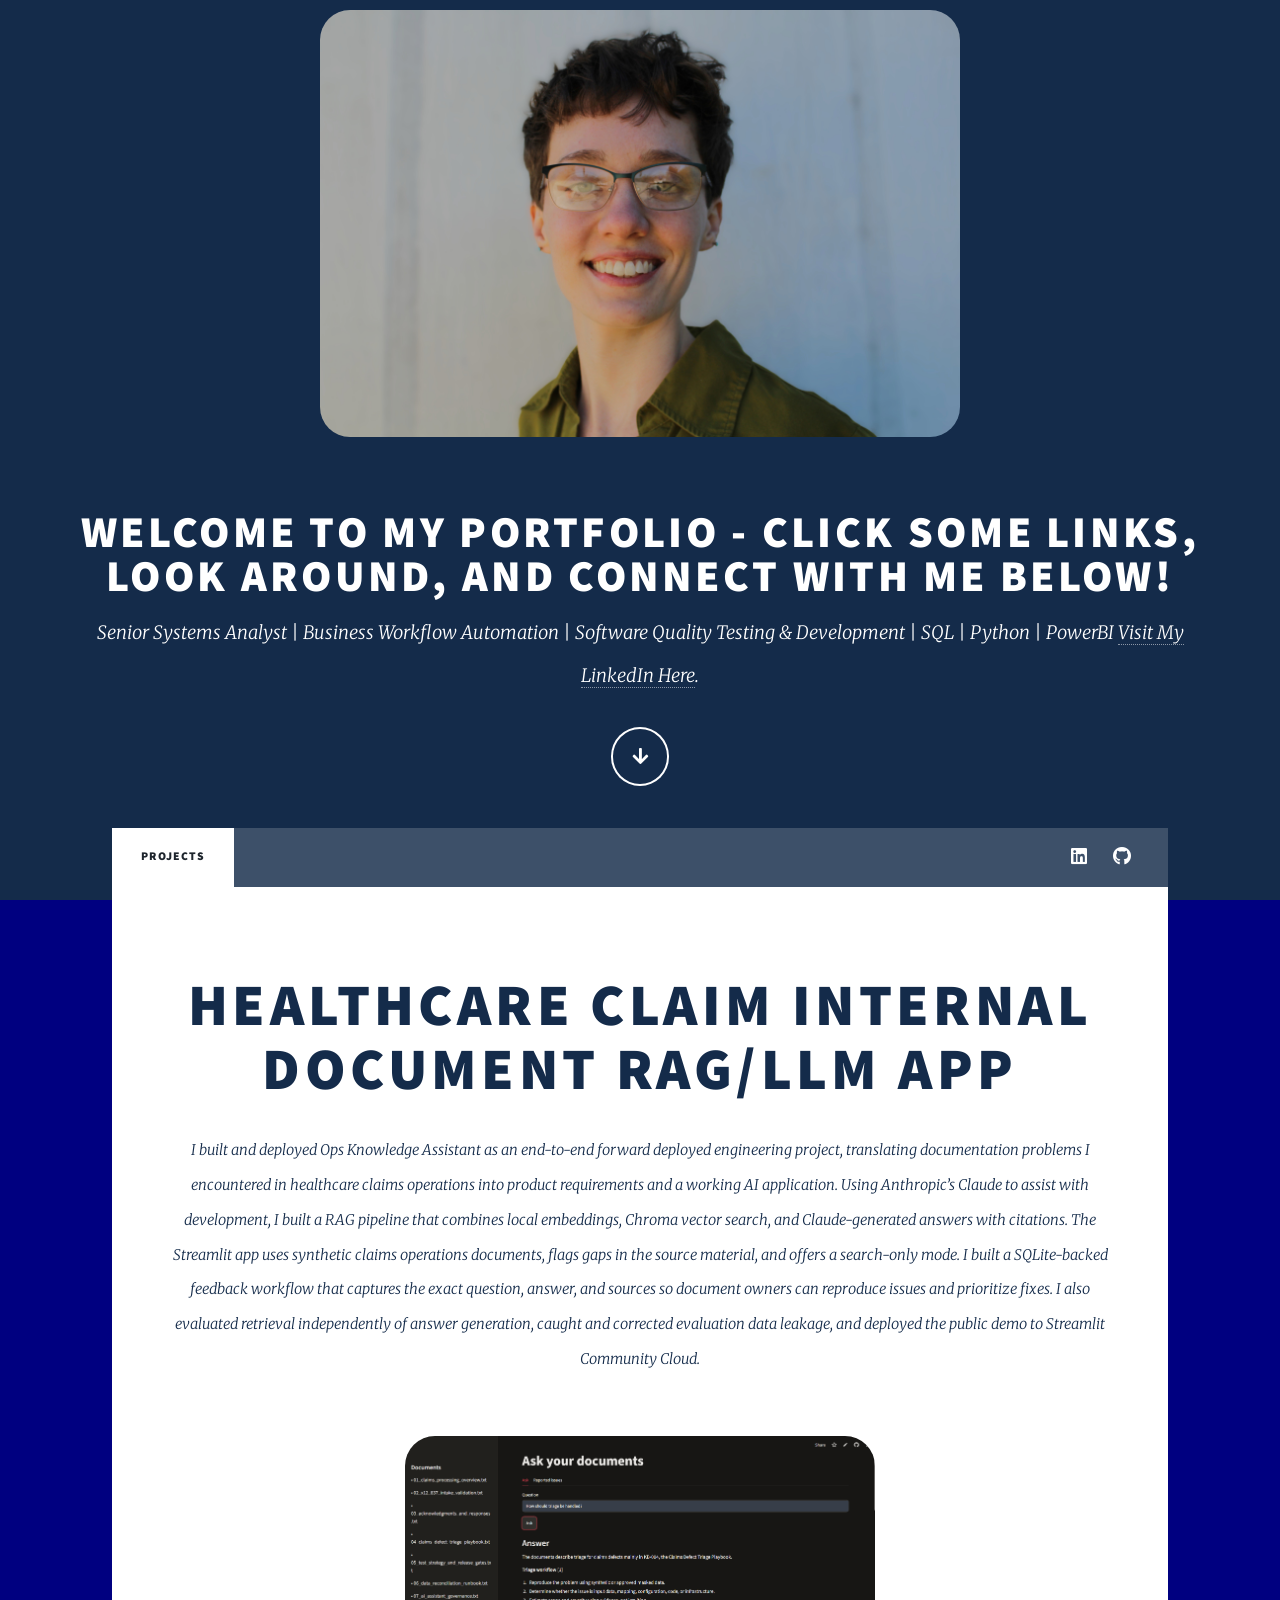
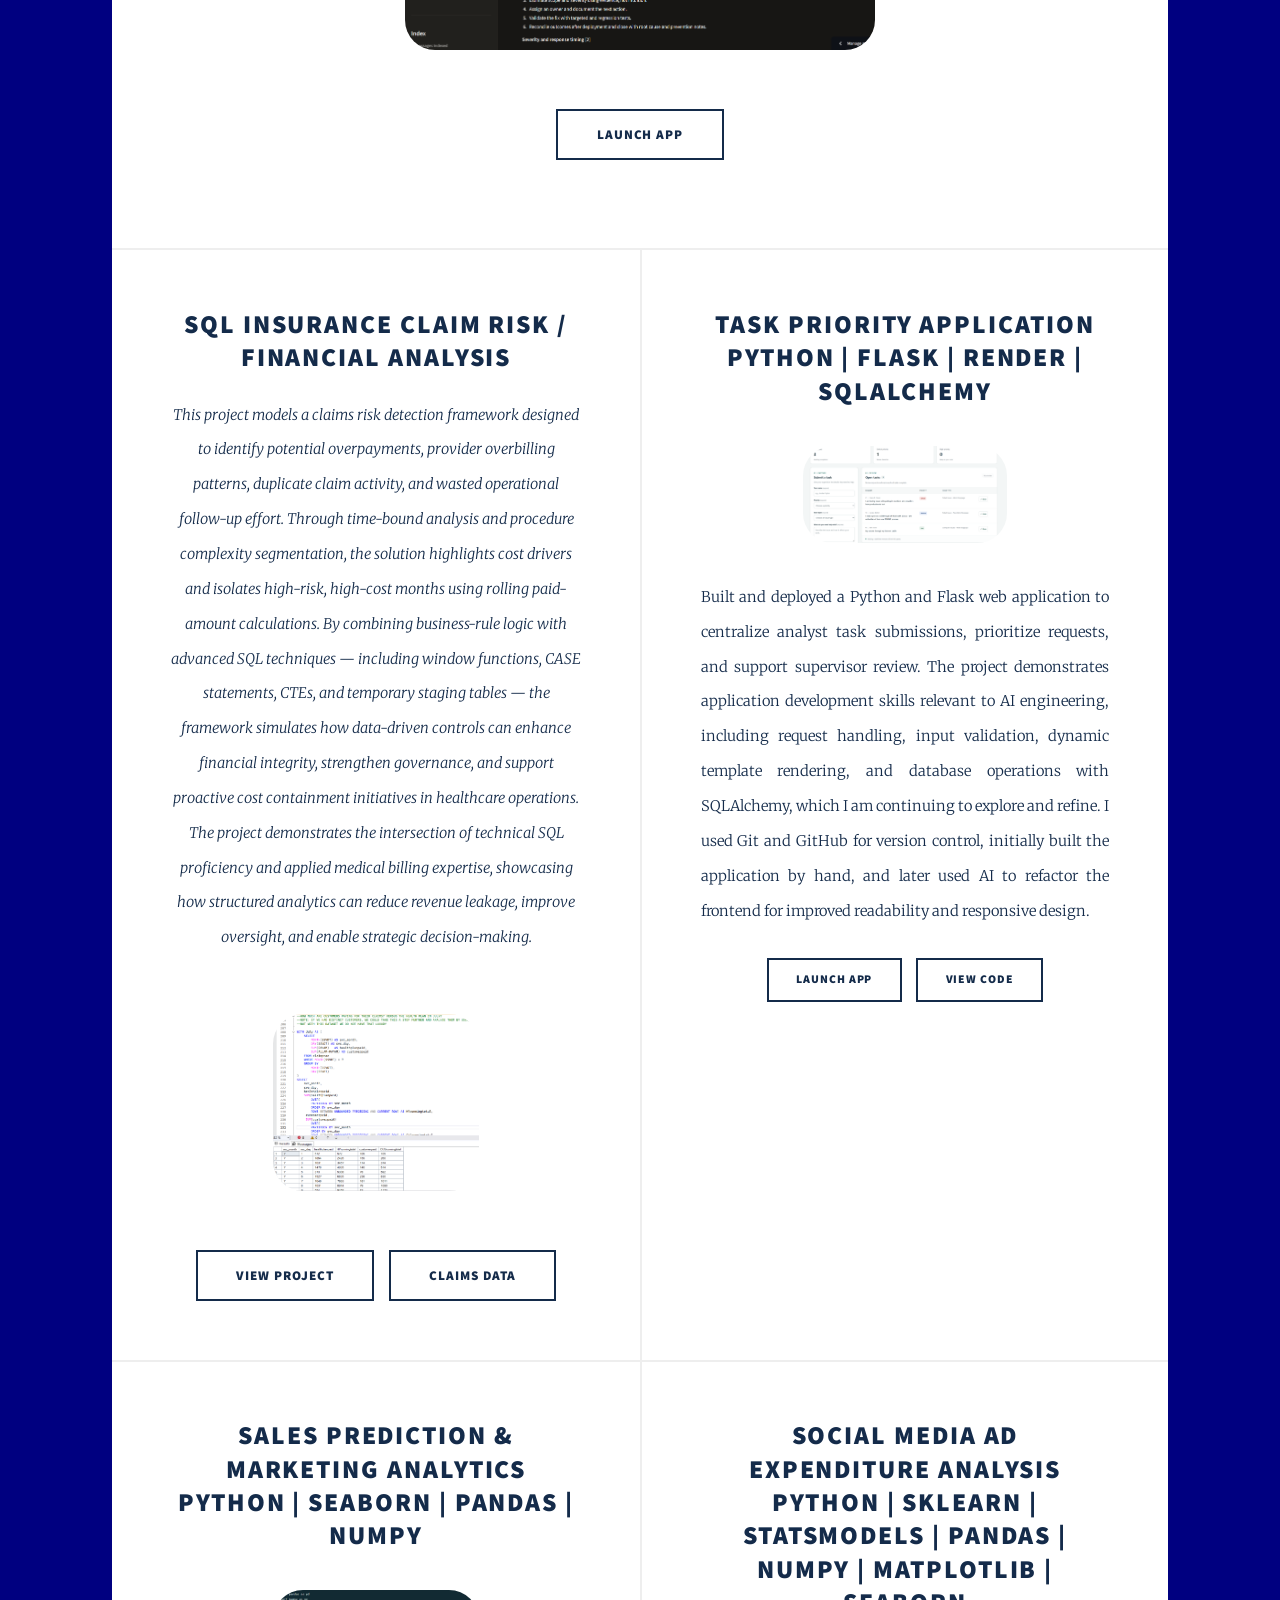
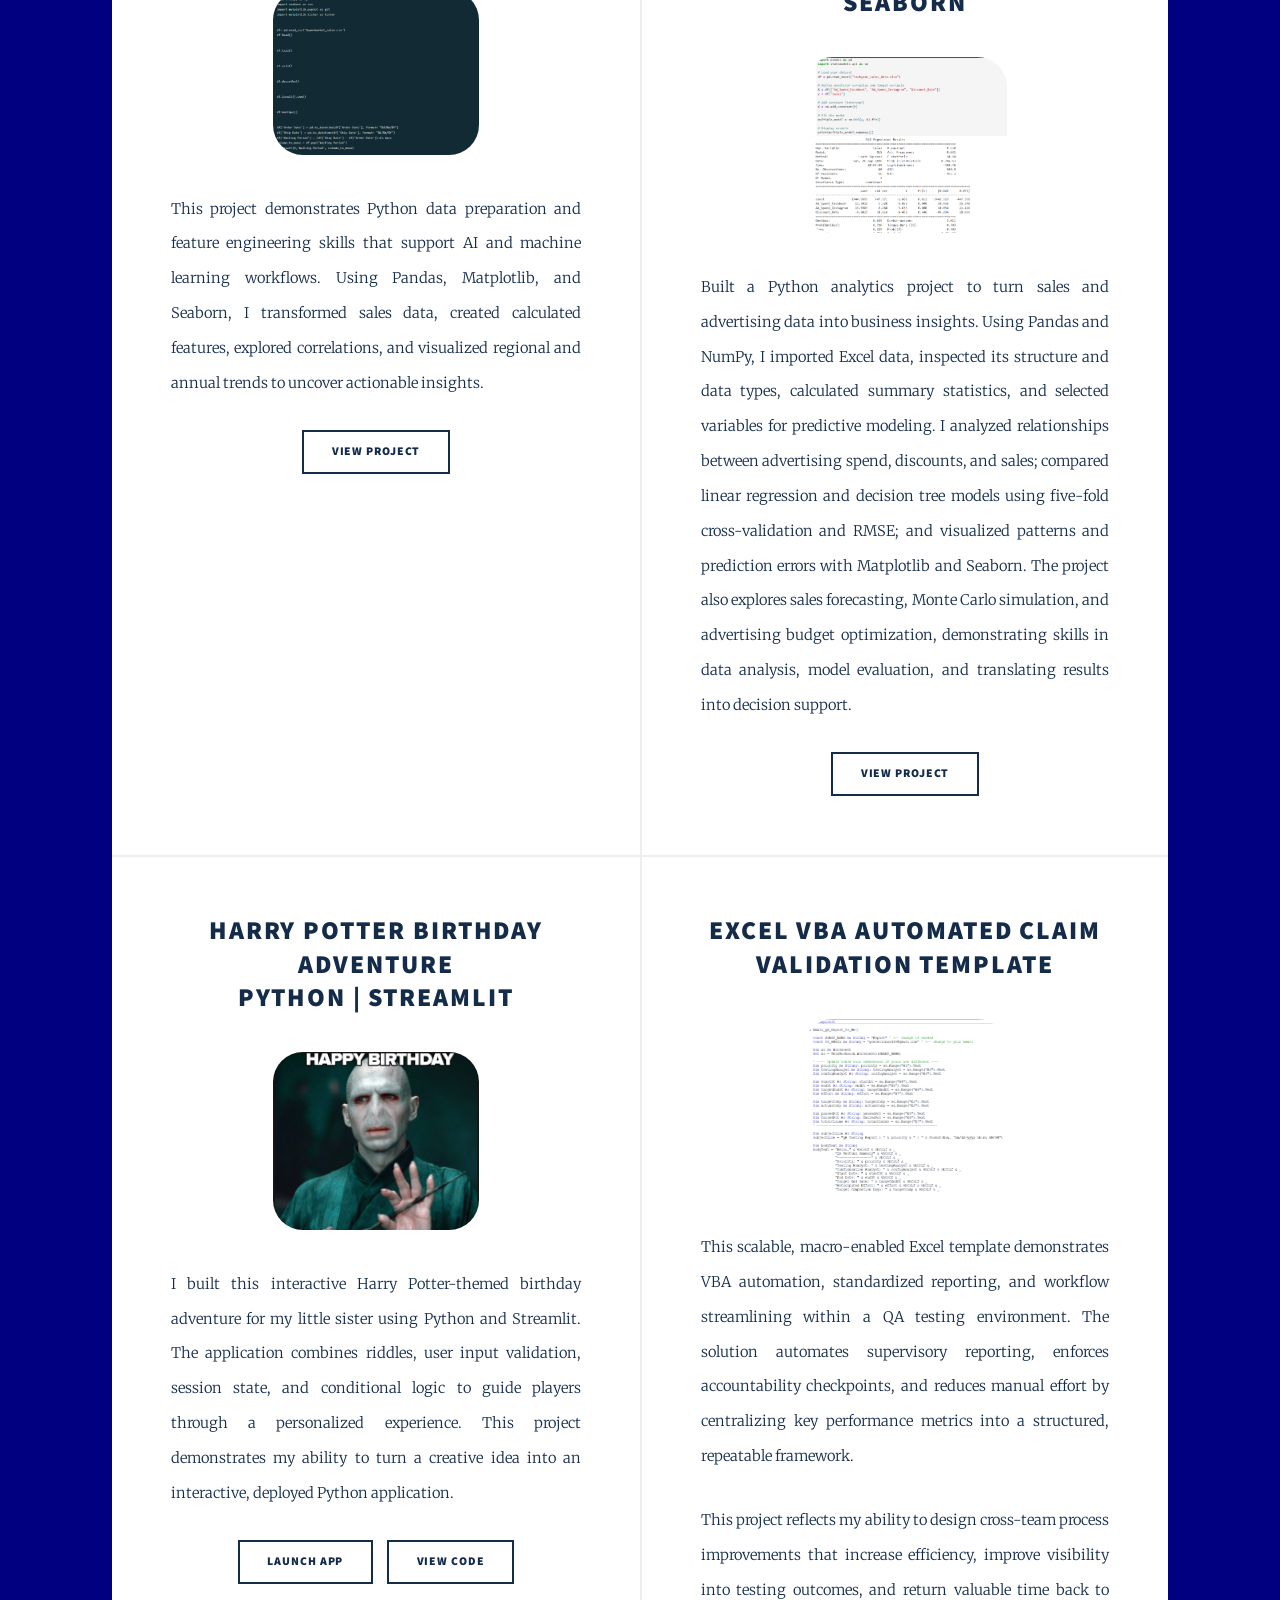
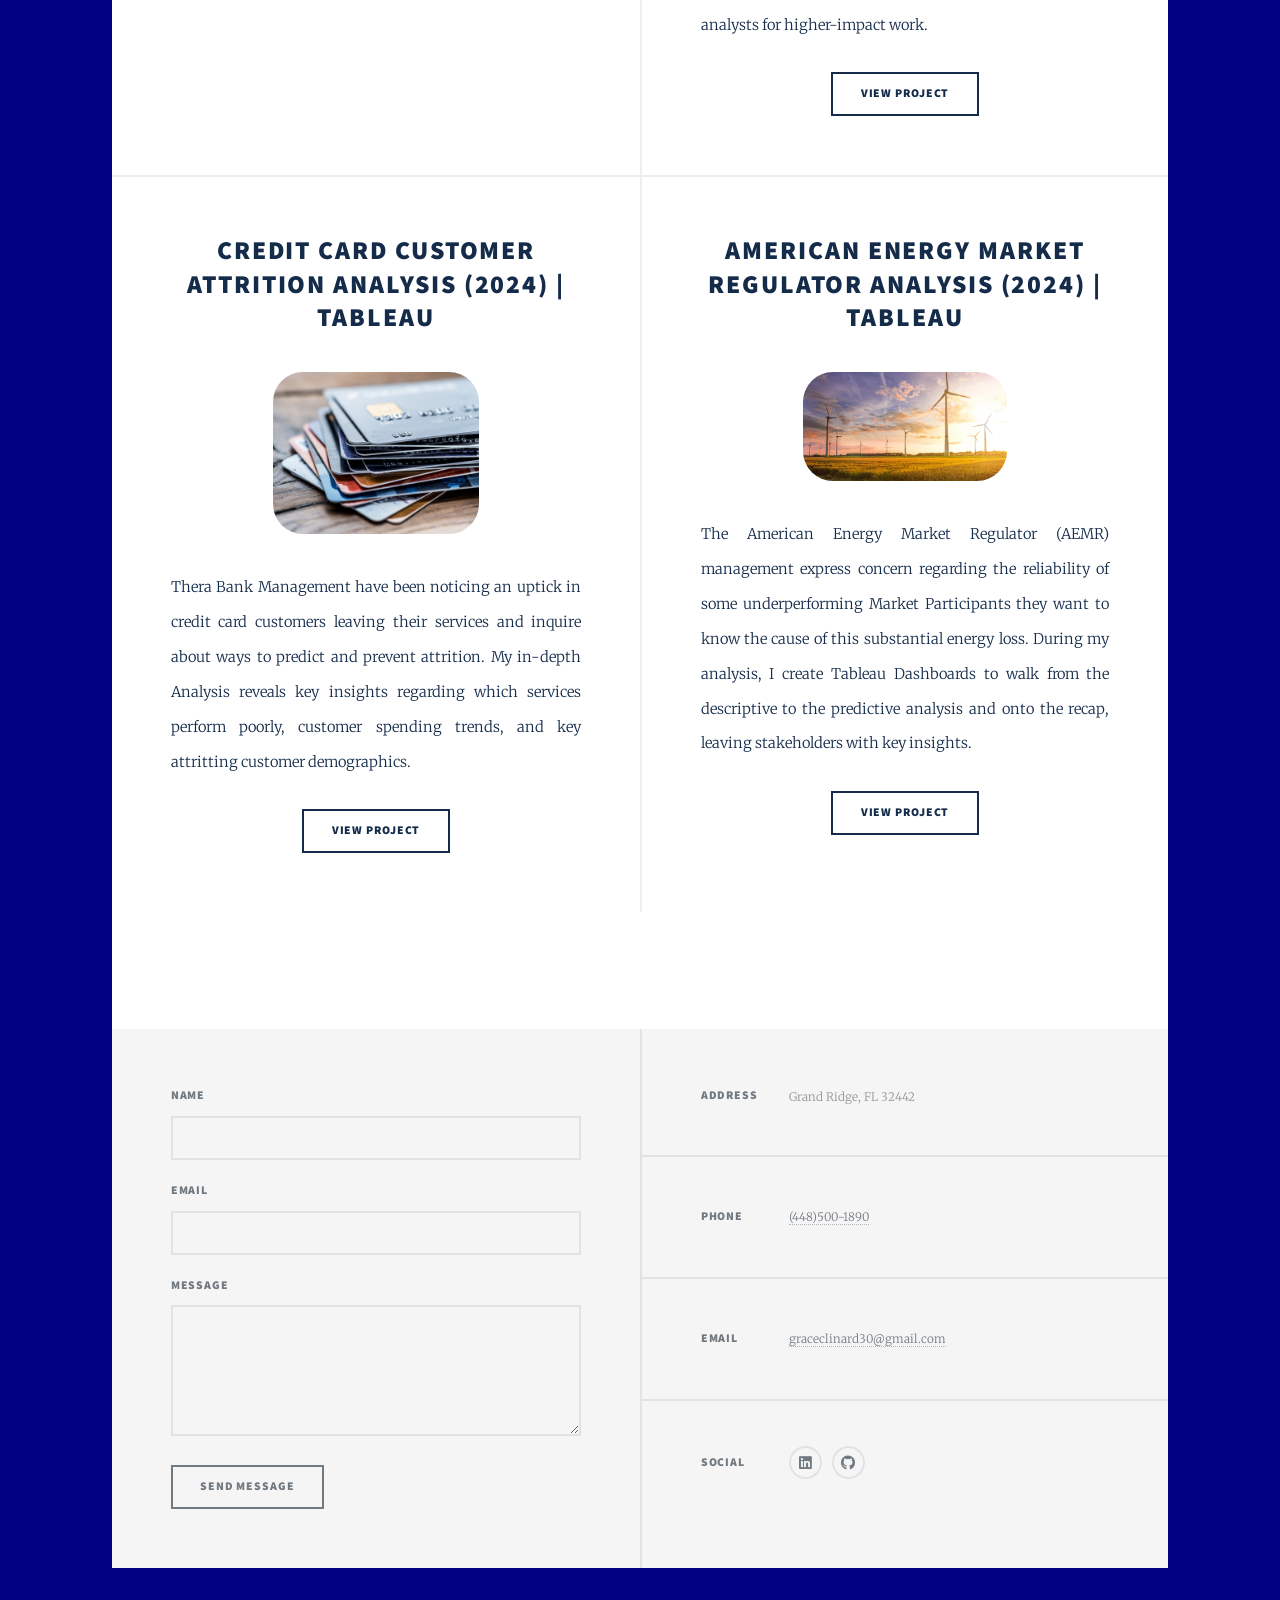
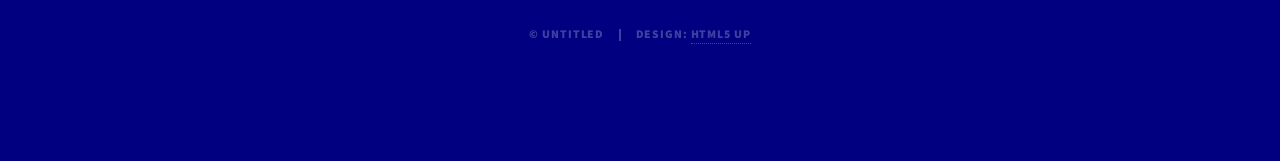
==== index.html @ 55c3560a "Restore original index.html content" ====
<!DOCTYPE HTML>
<!--
	Massively by HTML5 UP
	html5up.net | @ajlkn
	Free for personal and commercial use under the CCA 3.0 license (html5up.net/license)
-->
<html>
	<head>
		<title>Grace Clinard Portfolio</title>
		<meta charset="utf-8" />
		<meta name="viewport" content="width=device-width, initial-scale=1, user-scalable=no" />
		<link rel="stylesheet" href="assets/css/main.css" />
		<noscript><link rel="stylesheet" href="assets/css/noscript.css" /></noscript>
	</head>
	<body class="is-preload">

		<!-- Wrapper -->
			<div id="wrapper" class="image main"><img src="images/IMG_3806.JPG" alt="" /></a>

				<!-- Intro -->
					<div id="intro">
						<h1>Welcome to my Portfolio - Click some links, look around, and connect with me below! <br />
						</h1>
						<p>Senior Systems Analyst | Business Workflow Automation | Software Quality Testing & Development | SQL | Python | PowerBI <a href="https://www.linkedin.com/in/graceclinard30">Visit My LinkedIn Here</a>.</p>
						<ul class="actions">
							<li><a href="#header" class="button icon solid solo fa-arrow-down scrolly">Continue</a></li>
						</ul>
					</div>

				<!-- Header -->
					<!-- <header id="header">
						<a href="index.html" class="logo">Grace Clinard</a>
					</header> -->

				<!-- Nav -->
					<nav id="nav">
						<ul class="links">
							<li class="active"><a href="index.html">Projects</a></li>
						</ul>
						<ul class="icons">
							<li><a href="https://www.linkedin.com/in/graceclinard30" class="icon brands fa-linkedin"><span class="label">LinkedIn</span></a></li>
							<li><a href="https://github.com/graceclinard30" class="icon brands fa-github"><span class="label">GitHub</span></a></li>
						</ul>
					</nav>

				<!-- Main -->
					<div id="main">

						<!-- Featured Post -->
							<article class="post featured">
								<header class="major">
									<h2><a href="https://ops-knowledge-assistant-spxldgtgafz7sz2xagz9yo.streamlit.app/">Healthcare Claim Internal Document RAG/LLM App<br />
									</a></h2>
									<p> 
										I built and deployed Ops Knowledge Assistant as an end-to-end forward deployed engineering project, translating documentation problems 
										I encountered in healthcare claims operations into product requirements and a working AI application. Using Anthropic’s Claude to assist with development, 
										I built a RAG pipeline that combines local embeddings, Chroma vector search, and Claude-generated answers with citations. The Streamlit app uses synthetic claims operations documents, 
										flags gaps in the source material, and offers a search-only mode. I built a SQLite-backed feedback workflow that captures the exact question, answer, 
										and sources so document owners can reproduce issues and prioritize fixes. I also evaluated retrieval independently of answer generation, caught and corrected evaluation data leakage, 
										and deployed the public demo to Streamlit Community Cloud.
									</p>
								</header>
								<a href="https://ops-knowledge-assistant-spxldgtgafz7sz2xagz9yo.streamlit.app/" class="image main"><img src="images/RAG_App_Photo.png" alt="" /></a>
								<ul class="actions special">
									<li><a href="https://ops-knowledge-assistant-spxldgtgafz7sz2xagz9yo.streamlit.app/" class="button large">Launch App</a></li>
								</ul>
							</article>

						<!-- Posts -->
							<section class="posts">
								<article>
									<header class="major">
										<h2><a href="CLAIMPRAC ANALYSIS.sql">SQL Insurance Claim Risk / Financial Analysis<br />
										</a></h2>
										<p> 
											This project models a claims risk detection framework designed to identify potential overpayments, provider overbilling patterns, duplicate claim activity, and wasted operational follow-up effort. Through time-bound analysis and procedure complexity segmentation, the solution highlights cost drivers and isolates high-risk, high-cost months using rolling paid-amount calculations. 
											By combining business-rule logic with advanced SQL techniques — including window functions, CASE statements, CTEs, and temporary staging tables — the framework simulates how data-driven controls can enhance financial integrity, strengthen governance, and support proactive cost containment initiatives in healthcare operations.
											The project demonstrates the intersection of technical SQL proficiency and applied medical billing expertise, showcasing how structured analytics can reduce revenue leakage, improve oversight, and enable strategic decision-making.
										</p>
									</header>
									<a href="CLAIMPRAC ANALYSIS.sql" class="image main"><img src="images/Screenshot 2026-02-01 212112.png" alt="" /></a>
									<ul class="actions special">
										<li><a href="CLAIMPRAC ANALYSIS.sql" class="button large">View Project</a></li>
										<li><a href="claims_data_1.xlsx" class="button large">Claims Data</a></li>
									</ul>
								</article>
								<article>
								    <header>
								        <h2>
								            <a href="https://task-application-p6pk.onrender.com/" target="_blank" rel="noopener">
								                Task Priority Application<br />
								                Python | Flask | Render | SQLAlchemy
								            </a>
								        </h2>
								    </header>
								
								    <a href="https://task-application-p6pk.onrender.com/"
								       class="image fit"
								       target="_blank"
								       rel="noopener">
								        <img src="images/Task_Priority.png"
								             alt="Task Priority Photo" />
								    </a>
								
								    <p>
								        Built and deployed a Python and Flask web application to centralize analyst task submissions, prioritize requests, and support supervisor review. The project demonstrates application development skills relevant to AI engineering, including request handling, input validation, dynamic template rendering, and database operations with SQLAlchemy, which I am continuing to explore and refine. I used Git and GitHub for version control, initially built the application by hand, and later used AI to refactor the frontend for improved readability and responsive design.
								    </p>
								
								    <ul class="actions special">
								        <li>
								            <a href="https://task-application-p6pk.onrender.com/"
								               class="button"
								               target="_blank"
								               rel="noopener">
								                Launch App
								            </a>
								        </li>
								        <li>
								            <a href="https://github.com/graceclinard30/task_application"
								               class="button"
								               target="_blank"
								               rel="noopener">
								                View Code
								            </a>
								        </li>
								    </ul>
								</article>
								<article>
									<header>
										<h2><a href="Supermarket Sales (USA).md">Sales Prediction & Marketing Analytics <br /> Python | Seaborn | Pandas | Numpy <br />
									</header>
									<a href="supermarket-sales-portfolio.html" class="image fit"><img src="python_proj2.png" alt="" /></a>
									<p> This project demonstrates Python data preparation and feature engineering skills that support AI and machine learning workflows. Using Pandas, Matplotlib, and Seaborn, I transformed sales data, created calculated features, explored correlations, and visualized regional and annual trends to uncover actionable insights. </p>
									<ul class="actions special">
										<li><a href="supermarket-sales-portfolio.html" class="button">View Project</a></li>
									</ul>
								</article>
								<article>
									<header>
										<h2><a href="GC_Python_Sales_Analysis.html"> Social Media Ad Expenditure Analysis <br /> Python | Sklearn | Statsmodels | Pandas | Numpy | Matplotlib | Seaborn <br />
									</header>
									<a href="GC_Python_Sales_Analysis.html" class="image fit"><img src="Screenshot 2026-09-26 221341.png" alt="" /></a>
									<p> Built a Python analytics project to turn sales and advertising data into business insights. Using Pandas and NumPy, I imported Excel data, inspected its structure and data types, calculated summary statistics, and selected variables for predictive modeling. I analyzed relationships between advertising spend, discounts, and sales; compared linear regression and decision tree models using five-fold cross-validation and RMSE; and visualized patterns and prediction errors with Matplotlib and Seaborn. The project also explores sales forecasting, Monte Carlo simulation, and advertising budget optimization, demonstrating skills in data analysis, model evaluation, and translating results into decision support.</p>
									<ul class="actions special">
										<li><a href="GC_Python_Sales_Analysis.html" class="button">View Project</a></li>
									</ul>
								</article>
								<article>
								    <header>
								        <h2>
								            <a href="https://willow-bday-app.onrender.com" target="_blank" rel="noopener">
								                Harry Potter Birthday Adventure<br />
								                Python | Streamlit
								            </a>
								        </h2>
								    </header>
								
								    <a href="https://willow-bday-app.onrender.com"
								       class="image fit"
								       target="_blank"
								       rel="noopener">
								        <img src="images/harry_potter_photo.png"
								             alt="Harry Potter-themed birthday riddle game" />
								    </a>
								
								    <p>
								        I built this interactive Harry Potter-themed birthday adventure
								        for my little sister using Python and Streamlit. The application
								        combines riddles, user input validation, session state, and
								        conditional logic to guide players through a personalized
								        experience. This project demonstrates my ability to turn a
								        creative idea into an interactive, deployed Python application.
								    </p>
								
								    <ul class="actions special">
								        <li>
								            <a href="https://willow-bday-app.onrender.com"
								               class="button"
								               target="_blank"
								               rel="noopener">
								                Launch App
								            </a>
								        </li>
								        <li>
								            <a href="https://github.com/graceclinard30/willow_bday_app"
								               class="button"
								               target="_blank"
								               rel="noopener">
								                View Code
								            </a>
								        </li>
								    </ul>
								</article>
								<article>
									<header>
										<h2><a href="GraceClinard_Test_AutomationTemplate.xlsm">Excel VBA Automated Claim Validation Template<br />
										</a></h2>
									</header>
									<a href="GraceClinard_Test_AutomationTemplate.xlsm" class="image fit"><img src="images/Screenshot 2026-02-01 200837.png" alt="" /></a>
									<p> This scalable, macro-enabled Excel template demonstrates VBA automation, standardized reporting, and workflow streamlining within a QA testing environment. The solution automates supervisory reporting, enforces accountability checkpoints, and reduces manual effort by centralizing key performance metrics into a structured, repeatable framework.
									<p>	This project reflects my ability to design cross-team process improvements that increase efficiency, improve visibility into testing outcomes, and return valuable time back to analysts for higher-impact work. </p>
									<ul class="actions special">
										<li><a href="GraceClinard_Test_AutomationTemplate.xlsm" class="button">View Project</a></li>
									</ul>
								</article>
								<!-- <article>
									<header>
										<h2><a href="https://public.tableau.com/app/profile/grace.clinard/viz/AEMRPresentation_16931422334220/Story1">Project #6 | Tableau <br />
									</header>
									<a href="https://public.tableau.com/app/profile/grace.clinard/viz/AEMRPresentation_16931422334220/Story1" class="image fit"><img src="images/AEMR_Photo.jpg" alt="" /></a>
									<p>The American Energy Market Regulator (AEMR) management express concern regarding the reliability of some underperforming Market Participants they want to know the cause of this substantial energy loss. During my analysis, I create Tableau Dashboards to walk from the descriptive to the predictive analysis and onto the recap, leaving stakeholders with key insights. </p>
									<ul class="actions special">
										<li><a href="https://public.tableau.com/app/profile/grace.clinard/viz/AEMRPresentation_16931422334220/Story1" class="button">View Project</a></li>
									</ul>
								</article>  -->
								<article>
									<header>
										<h2><a href="https://public.tableau.com/app/profile/grace.clinard/viz/BankChurnersAnalysis_16977659662610/BankChurnersAnalysis"> Credit Card Customer Attrition Analysis (2024) | Tableau <br />
										</a></h2>
									</header>
									<a href="https://public.tableau.com/app/profile/grace.clinard/viz/BankChurnersAnalysis_16977659662610/BankChurnersAnalysis" class="image fit"><img src="images/TheraBank_Photo.jpg" alt="" /></a>
									<p>Thera Bank Management have been noticing an uptick in credit card customers leaving their services and inquire about ways to predict and prevent attrition. My in-depth Analysis reveals key insights regarding which services perform poorly, customer spending trends, and key attritting customer demographics.  </p>
									<ul class="actions special">
										<li><a href="https://public.tableau.com/app/profile/grace.clinard/viz/BankChurnersAnalysis_16977659662610/BankChurnersAnalysis" class="button">View Project</a></li>
									</ul>
								</article>
								<article>
									<header>
										<h2><a href="https://public.tableau.com/app/profile/grace.clinard/viz/AEMRPresentation_16931422334220/Story1"> American Energy Market Regulator Analysis (2024) | Tableau <br />
									</header>
									<a href="https://public.tableau.com/app/profile/grace.clinard/viz/AEMRPresentation_16931422334220/Story1" class="image fit"><img src="images/AEMR_Photo.jpg" alt="" /></a>
									<p>The American Energy Market Regulator (AEMR) management express concern regarding the reliability of some underperforming Market Participants they want to know the cause of this substantial energy loss. During my analysis, I create Tableau Dashboards to walk from the descriptive to the predictive analysis and onto the recap, leaving stakeholders with key insights. </p>
									<ul class="actions special">
										<li><a href="https://public.tableau.com/app/profile/grace.clinard/viz/AEMRPresentation_16931422334220/Story1" class="button">View Project</a></li>
									</ul>
								</article> 
						<!-- Footer -->
							<footer>
							</footer>

					</div>

				<!-- Footer -->
					<footer id="footer">
						<section>
							<form method="post" action="#">
								<div class="fields">
									<div class="field">
										<label for="name">Name</label>
										<input type="text" name="name" id="name" />
									</div>
									<div class="field">
										<label for="email">Email</label>
										<input type="text" name="email" id="email" />
									</div>
									<div class="field">
										<label for="message">Message</label>
										<textarea name="message" id="message" rows="3"></textarea>
									</div>
								</div>
								<ul class="actions">
									<li><input type="submit" value="Send Message" /></li>
								</ul>
							</form>
						</section>
						<section class="split contact">
							<section class="alt">
								<h3>Address</h3>
								<p>Grand Ridge, FL 32442</p>
							</section>
							<section>
								<h3>Phone</h3>
								<p><a href="#">(448)500-1890</a></p>
							</section>
							<section>
								<h3>Email</h3>
								<p><a href="#">graceclinard30@gmail.com</a></p>
							</section>
							<section>
								<h3>Social</h3>
								<ul class="icons alt">
									<li><a href="https://www.linkedin.com/in/graceclinard30" class="icon brands alt fa-linkedin"><span class="label">LinkedIn</span></a></li>
									<li><a href="https://github.com/graceclinard30" class="icon brands alt fa-github"><span class="label">GitHub</span></a></li>
								</ul>
							</section>
						</section>
					</footer>

				<!-- Copyright -->
					<div id="copyright">
						<ul><li>&copy; Untitled</li><li>Design: <a href="https://html5up.net">HTML5 UP</a></li></ul>
					</div>

			</div>

		<!-- Scripts -->
			<script src="assets/js/jquery.min.js"></script>
			<script src="assets/js/jquery.scrollex.min.js"></script>
			<script src="assets/js/jquery.scrolly.min.js"></script>
			<script src="assets/js/browser.min.js"></script>
			<script src="assets/js/breakpoints.min.js"></script>
			<script src="assets/js/util.js"></script>
			<script src="assets/js/main.js"></script>

	</body>
</html>
---- assets/css/main.css ----
@import url(fontawesome-all.min.css);
@import url("https://fonts.googleapis.com/css?family=Merriweather:300,700,300italic,700italic|Source+Sans+Pro:900");

/*
	Massively by HTML5 UP
	html5up.net | @ajlkn
	Free for personal and commercial use under the CCA 3.0 license (html5up.net/license)
*/

html, body, div, span, applet, object,
iframe, h1, h2, h3, h4, h5, h6, p, blockquote,
pre, a, abbr, acronym, address, big, cite,
code, del, dfn, em, img, ins, kbd, q, s, samp,
small, strike, strong, sub, sup, tt, var, b,
u, i, center, dl, dt, dd, ol, ul, li, fieldset,
form, label, legend, table, caption, tbody,
tfoot, thead, tr, th, td, article, aside,
canvas, details, embed, figure, figcaption,
footer, header, hgroup, menu, nav, output, ruby,
section, summary, time, mark, audio, video {
	margin: 0;
	padding: 0;
	border: 0;
	font-size: 100%;
	font: inherit;
	vertical-align: baseline;}

article, aside, details, figcaption, figure,
footer, header, hgroup, menu, nav, section {
	display: block;}

body {
	line-height: 1;
}

ol, ul {
	list-style: none;
}

blockquote, q {
	quotes: none;
}

	blockquote:before, blockquote:after, q:before, q:after {
		content: '';
		content: none;
	}

table {
	border-collapse: collapse;
	border-spacing: 0;
}

body {
	-webkit-text-size-adjust: none;
}

mark {
	background-color: transparent;
	color: inherit;
}

input::-moz-focus-inner {
	border: 0;
	padding: 0;
}

input, select, textarea {
	-moz-appearance: none;
	-webkit-appearance: none;
	-ms-appearance: none;
	appearance: none;
}

/* Basic */

	@-ms-viewport {
		width: device-width;
	}

	body {
		-ms-overflow-style: scrollbar;
	}

	@media screen and (max-width: 480px) {

		html, body {
			min-width: 320px;
		}

	}

	html {
		box-sizing: border-box;
	}

	*, *:before, *:after {
		box-sizing: inherit;
	}

	body {
		background-color: #000080;
	}

		body.is-preload *, body.is-preload *:before, body.is-preload *:after {
			-moz-animation: none !important;
			-webkit-animation: none !important;
			-ms-animation: none !important;
			animation: none !important;
			-moz-transition: none !important;
			-webkit-transition: none !important;
			-ms-transition: none !important;
			transition: none !important;
		}

/* Type */

	html {
		font-size: 16pt;
	}

		@media screen and (max-width: 1680px) {

			html {
				font-size: 12pt;
			}

		}

		@media screen and (max-width: 1280px) {

			html {
				font-size: 11pt;
			}

		}

		@media screen and (max-width: 360px) {

			html {
				font-size: 10pt;
			}

		}

	body {
		color: #556B2F;
	}

	body, input, select, textarea {
		font-family: "Merriweather", Georgia, serif;
		font-weight: 300;
		font-size: 1rem;
		line-height: 2.375;
	}

	a {
		-moz-transition: color 0.2s ease-in-out, background-color 0.2s ease-in-out, border-color 0.2s ease-in-out, box-shadow 0.2s ease-in-out;
		-webkit-transition: color 0.2s ease-in-out, background-color 0.2s ease-in-out, border-color 0.2s ease-in-out, box-shadow 0.2s ease-in-out;
		-ms-transition: color 0.2s ease-in-out, background-color 0.2s ease-in-out, border-color 0.2s ease-in-out, box-shadow 0.2s ease-in-out;
		transition: color 0.2s ease-in-out, background-color 0.2s ease-in-out, border-color 0.2s ease-in-out, box-shadow 0.2s ease-in-out;
		border-bottom: dotted 1px;
		text-decoration: none;
	}

		a:hover {
			border-bottom-color: transparent;
		}

	strong, b {
		font-weight: 600;
	}

	em, i {
		font-style: italic;
	}

	p {
		text-align: justify;
		margin: 0 0 2rem 0;
	}

	h1, h2, h3, h4, h5, h6 {
		font-family: "Source Sans Pro", Helvetica, sans-serif;
		font-weight: 900;
		line-height: 1.5;
		letter-spacing: 0.075em;
		text-transform: uppercase;
		margin: 0 0 1rem 0;
	}

		h1 a, h2 a, h3 a, h4 a, h5 a, h6 a {
			border-bottom: 0;
			color: darkolivegreen;
			text-decoration: none;
		}

	h1 {
		font-size: 4rem;
		line-height: 1.1;
		margin: 0 0 2rem 0;
	}

	h2 {
		font-size: 1.75rem;
		line-height: 1.3;
		margin: 0 0 1.5rem 0;
	}

	h3 {
		font-size: 1.25rem;
		margin: 0 0 1.5rem 0;
	}

	h4 {
		font-size: 1rem;
	}

	h5 {
		font-size: 0.9rem;
	}

	h6 {
		font-size: 0.8rem;
	}

	sub {
		font-size: 0.8rem;
		position: relative;
		top: 0.5rem;
	}

	sup {
		font-size: 0.8rem;
		position: relative;
		top: -0.5rem;
	}

	blockquote {
		border-left: solid 4px;
		font-style: italic;
		margin: 0 0 2rem 0;
		padding: 0.5rem 0 0.5rem 2rem;
	}

	code {
		border: solid 2px;
		font-family: "Courier New", monospace;
		font-size: 0.9rem;
		margin: 0 0.25rem;
		padding: 0.25rem 0.65rem;
	}

	pre {
		-webkit-overflow-scrolling: touch;
		font-family: "Courier New", monospace;
		font-size: 0.9rem;
		margin: 0 0 2rem 0;
	}

		pre code {
			display: block;
			line-height: 1.75;
			padding: 1rem 1.5rem;
			overflow-x: auto;
		}

	hr {
		border: 0;
		border-bottom: solid 2px;
		margin: 3rem 0;
	}

		hr.major {
			margin: 5rem 0;
		}

	.align-left {
		text-align: left;
	}

	.align-center {
		text-align: center;
	}

	.align-right {
		text-align: right;
	}

	input, select, textarea {
		color: #556B2F;
	}

	a {
		color: #556B2F;
		border-bottom-color: rgba(33, 41, 49, 0.5);
	}

		a:hover {
			border-bottom-color: transparent;
			color: #000080 !important;
		}

	strong, b {
		color: #556B2F;
	}

	h1, h2, h3, h4, h5, h6 {
		color: #556B2F;
	}

	blockquote {
		border-left-color: #eeeeee;
	}

	code {
		background: rgba(220, 220, 220, 0.25);
		border-color: #eeeeee;
	}

	hr {
		border-bottom-color: #eeeeee;
	}

/* Row */

	.row {
		display: flex;
		flex-wrap: wrap;
		box-sizing: border-box;
		align-items: stretch;
	}

		.row > * {
			box-sizing: border-box;
		}

		.row.gtr-uniform > * > :last-child {
			margin-bottom: 0;
		}

		.row.aln-left {
			justify-content: flex-start;
		}

		.row.aln-center {
			justify-content: center;
		}

		.row.aln-right {
			justify-content: flex-end;
		}

		.row.aln-top {
			align-items: flex-start;
		}

		.row.aln-middle {
			align-items: center;
		}

		.row.aln-bottom {
			align-items: flex-end;
		}

		.row > .imp {
			order: -1;
		}

		.row > .col-1 {
			width: 8.33333%;
		}

		.row > .off-1 {
			margin-left: 8.33333%;
		}

		.row > .col-2 {
			width: 16.66667%;
		}

		.row > .off-2 {
			margin-left: 16.66667%;
		}

		.row > .col-3 {
			width: 25%;
		}

		.row > .off-3 {
			margin-left: 25%;
		}

		.row > .col-4 {
			width: 33.33333%;
		}

		.row > .off-4 {
			margin-left: 33.33333%;
		}

		.row > .col-5 {
			width: 41.66667%;
		}

		.row > .off-5 {
			margin-left: 41.66667%;
		}

		.row > .col-6 {
			width: 50%;
		}

		.row > .off-6 {
			margin-left: 50%;
		}

		.row > .col-7 {
			width: 58.33333%;
		}

		.row > .off-7 {
			margin-left: 58.33333%;
		}

		.row > .col-8 {
			width: 66.66667%;
		}

		.row > .off-8 {
			margin-left: 66.66667%;
		}

		.row > .col-9 {
			width: 75%;
		}

		.row > .off-9 {
			margin-left: 75%;
		}

		.row > .col-10 {
			width: 83.33333%;
		}

		.row > .off-10 {
			margin-left: 83.33333%;
		}

		.row > .col-11 {
			width: 91.66667%;
		}

		.row > .off-11 {
			margin-left: 91.66667%;
		}

		.row > .col-12 {
			width: 100%;
		}

		.row > .off-12 {
			margin-left: 100%;
		}

		.row.gtr-0 {
			margin-top: 0;
			margin-left: 0rem;
		}

			.row.gtr-0 > * {
				padding: 0 0 0 0rem;
			}

			.row.gtr-0.gtr-uniform {
				margin-top: 0rem;
			}

				.row.gtr-0.gtr-uniform > * {
					padding-top: 0rem;
				}

		.row.gtr-25 {
			margin-top: 0;
			margin-left: -0.375rem;
		}

			.row.gtr-25 > * {
				padding: 0 0 0 0.375rem;
			}

			.row.gtr-25.gtr-uniform {
				margin-top: -0.375rem;
			}

				.row.gtr-25.gtr-uniform > * {
					padding-top: 0.375rem;
				}

		.row.gtr-50 {
			margin-top: 0;
			margin-left: -0.75rem;
		}

			.row.gtr-50 > * {
				padding: 0 0 0 0.75rem;
			}

			.row.gtr-50.gtr-uniform {
				margin-top: -0.75rem;
			}

				.row.gtr-50.gtr-uniform > * {
					padding-top: 0.75rem;
				}

		.row {
			margin-top: 0;
			margin-left: -1.5rem;
		}

			.row > * {
				padding: 0 0 0 1.5rem;
			}

			.row.gtr-uniform {
				margin-top: -1.5rem;
			}

				.row.gtr-uniform > * {
					padding-top: 1.5rem;
				}

		.row.gtr-150 {
			margin-top: 0;
			margin-left: -2.25rem;
		}

			.row.gtr-150 > * {
				padding: 0 0 0 2.25rem;
			}

			.row.gtr-150.gtr-uniform {
				margin-top: -2.25rem;
			}

				.row.gtr-150.gtr-uniform > * {
					padding-top: 2.25rem;
				}

		.row.gtr-200 {
			margin-top: 0;
			margin-left: -3rem;
		}

			.row.gtr-200 > * {
				padding: 0 0 0 3rem;
			}

			.row.gtr-200.gtr-uniform {
				margin-top: -3rem;
			}

				.row.gtr-200.gtr-uniform > * {
					padding-top: 3rem;
				}

		@media screen and (max-width: 1680px) {

			.row {
				display: flex;
				flex-wrap: wrap;
				box-sizing: border-box;
				align-items: stretch;
			}

				.row > * {
					box-sizing: border-box;
				}

				.row.gtr-uniform > * > :last-child {
					margin-bottom: 0;
				}

				.row.aln-left {
					justify-content: flex-start;
				}

				.row.aln-center {
					justify-content: center;
				}

				.row.aln-right {
					justify-content: flex-end;
				}

				.row.aln-top {
					align-items: flex-start;
				}

				.row.aln-middle {
					align-items: center;
				}

				.row.aln-bottom {
					align-items: flex-end;
				}

				.row > .imp-xlarge {
					order: -1;
				}

				.row > .col-1-xlarge {
					width: 8.33333%;
				}

				.row > .off-1-xlarge {
					margin-left: 8.33333%;
				}

				.row > .col-2-xlarge {
					width: 16.66667%;
				}

				.row > .off-2-xlarge {
					margin-left: 16.66667%;
				}

				.row > .col-3-xlarge {
					width: 25%;
				}

				.row > .off-3-xlarge {
					margin-left: 25%;
				}

				.row > .col-4-xlarge {
					width: 33.33333%;
				}

				.row > .off-4-xlarge {
					margin-left: 33.33333%;
				}

				.row > .col-5-xlarge {
					width: 41.66667%;
				}

				.row > .off-5-xlarge {
					margin-left: 41.66667%;
				}

				.row > .col-6-xlarge {
					width: 50%;
				}

				.row > .off-6-xlarge {
					margin-left: 50%;
				}

				.row > .col-7-xlarge {
					width: 58.33333%;
				}

				.row > .off-7-xlarge {
					margin-left: 58.33333%;
				}

				.row > .col-8-xlarge {
					width: 66.66667%;
				}

				.row > .off-8-xlarge {
					margin-left: 66.66667%;
				}

				.row > .col-9-xlarge {
					width: 75%;
				}

				.row > .off-9-xlarge {
					margin-left: 75%;
				}

				.row > .col-10-xlarge {
					width: 83.33333%;
				}

				.row > .off-10-xlarge {
					margin-left: 83.33333%;
				}

				.row > .col-11-xlarge {
					width: 91.66667%;
				}

				.row > .off-11-xlarge {
					margin-left: 91.66667%;
				}

				.row > .col-12-xlarge {
					width: 100%;
				}

				.row > .off-12-xlarge {
					margin-left: 100%;
				}

				.row.gtr-0 {
					margin-top: 0;
					margin-left: 0rem;
				}

					.row.gtr-0 > * {
						padding: 0 0 0 0rem;
					}

					.row.gtr-0.gtr-uniform {
						margin-top: 0rem;
					}

						.row.gtr-0.gtr-uniform > * {
							padding-top: 0rem;
						}

				.row.gtr-25 {
					margin-top: 0;
					margin-left: -0.375rem;
				}

					.row.gtr-25 > * {
						padding: 0 0 0 0.375rem;
					}

					.row.gtr-25.gtr-uniform {
						margin-top: -0.375rem;
					}

						.row.gtr-25.gtr-uniform > * {
							padding-top: 0.375rem;
						}

				.row.gtr-50 {
					margin-top: 0;
					margin-left: -0.75rem;
				}

					.row.gtr-50 > * {
						padding: 0 0 0 0.75rem;
					}

					.row.gtr-50.gtr-uniform {
						margin-top: -0.75rem;
					}

						.row.gtr-50.gtr-uniform > * {
							padding-top: 0.75rem;
						}

				.row {
					margin-top: 0;
					margin-left: -1.5rem;
				}

					.row > * {
						padding: 0 0 0 1.5rem;
					}

					.row.gtr-uniform {
						margin-top: -1.5rem;
					}

						.row.gtr-uniform > * {
							padding-top: 1.5rem;
						}

				.row.gtr-150 {
					margin-top: 0;
					margin-left: -2.25rem;
				}

					.row.gtr-150 > * {
						padding: 0 0 0 2.25rem;
					}

					.row.gtr-150.gtr-uniform {
						margin-top: -2.25rem;
					}

						.row.gtr-150.gtr-uniform > * {
							padding-top: 2.25rem;
						}

				.row.gtr-200 {
					margin-top: 0;
					margin-left: -3rem;
				}

					.row.gtr-200 > * {
						padding: 0 0 0 3rem;
					}

					.row.gtr-200.gtr-uniform {
						margin-top: -3rem;
					}

						.row.gtr-200.gtr-uniform > * {
							padding-top: 3rem;
						}

		}

		@media screen and (max-width: 1280px) {

			.row {
				display: flex;
				flex-wrap: wrap;
				box-sizing: border-box;
				align-items: stretch;
			}

				.row > * {
					box-sizing: border-box;
				}

				.row.gtr-uniform > * > :last-child {
					margin-bottom: 0;
				}

				.row.aln-left {
					justify-content: flex-start;
				}

				.row.aln-center {
					justify-content: center;
				}

				.row.aln-right {
					justify-content: flex-end;
				}

				.row.aln-top {
					align-items: flex-start;
				}

				.row.aln-middle {
					align-items: center;
				}

				.row.aln-bottom {
					align-items: flex-end;
				}

				.row > .imp-large {
					order: -1;
				}

				.row > .col-1-large {
					width: 8.33333%;
				}

				.row > .off-1-large {
					margin-left: 8.33333%;
				}

				.row > .col-2-large {
					width: 16.66667%;
				}

				.row > .off-2-large {
					margin-left: 16.66667%;
				}

				.row > .col-3-large {
					width: 25%;
				}

				.row > .off-3-large {
					margin-left: 25%;
				}

				.row > .col-4-large {
					width: 33.33333%;
				}

				.row > .off-4-large {
					margin-left: 33.33333%;
				}

				.row > .col-5-large {
					width: 41.66667%;
				}

				.row > .off-5-large {
					margin-left: 41.66667%;
				}

				.row > .col-6-large {
					width: 50%;
				}

				.row > .off-6-large {
					margin-left: 50%;
				}

				.row > .col-7-large {
					width: 58.33333%;
				}

				.row > .off-7-large {
					margin-left: 58.33333%;
				}

				.row > .col-8-large {
					width: 66.66667%;
				}

				.row > .off-8-large {
					margin-left: 66.66667%;
				}

				.row > .col-9-large {
					width: 75%;
				}

				.row > .off-9-large {
					margin-left: 75%;
				}

				.row > .col-10-large {
					width: 83.33333%;
				}

				.row > .off-10-large {
					margin-left: 83.33333%;
				}

				.row > .col-11-large {
					width: 91.66667%;
				}

				.row > .off-11-large {
					margin-left: 91.66667%;
				}

				.row > .col-12-large {
					width: 100%;
				}

				.row > .off-12-large {
					margin-left: 100%;
				}

				.row.gtr-0 {
					margin-top: 0;
					margin-left: 0rem;
				}

					.row.gtr-0 > * {
						padding: 0 0 0 0rem;
					}

					.row.gtr-0.gtr-uniform {
						margin-top: 0rem;
					}

						.row.gtr-0.gtr-uniform > * {
							padding-top: 0rem;
						}

				.row.gtr-25 {
					margin-top: 0;
					margin-left: -0.375rem;
				}

					.row.gtr-25 > * {
						padding: 0 0 0 0.375rem;
					}

					.row.gtr-25.gtr-uniform {
						margin-top: -0.375rem;
					}

						.row.gtr-25.gtr-uniform > * {
							padding-top: 0.375rem;
						}

				.row.gtr-50 {
					margin-top: 0;
					margin-left: -0.75rem;
				}

					.row.gtr-50 > * {
						padding: 0 0 0 0.75rem;
					}

					.row.gtr-50.gtr-uniform {
						margin-top: -0.75rem;
					}

						.row.gtr-50.gtr-uniform > * {
							padding-top: 0.75rem;
						}

				.row {
					margin-top: 0;
					margin-left: -1.5rem;
				}

					.row > * {
						padding: 0 0 0 1.5rem;
					}

					.row.gtr-uniform {
						margin-top: -1.5rem;
					}

						.row.gtr-uniform > * {
							padding-top: 1.5rem;
						}

				.row.gtr-150 {
					margin-top: 0;
					margin-left: -2.25rem;
				}

					.row.gtr-150 > * {
						padding: 0 0 0 2.25rem;
					}

					.row.gtr-150.gtr-uniform {
						margin-top: -2.25rem;
					}

						.row.gtr-150.gtr-uniform > * {
							padding-top: 2.25rem;
						}

				.row.gtr-200 {
					margin-top: 0;
					margin-left: -3rem;
				}

					.row.gtr-200 > * {
						padding: 0 0 0 3rem;
					}

					.row.gtr-200.gtr-uniform {
						margin-top: -3rem;
					}

						.row.gtr-200.gtr-uniform > * {
							padding-top: 3rem;
						}

		}

		@media screen and (max-width: 980px) {

			.row {
				display: flex;
				flex-wrap: wrap;
				box-sizing: border-box;
				align-items: stretch;
			}

				.row > * {
					box-sizing: border-box;
				}

				.row.gtr-uniform > * > :last-child {
					margin-bottom: 0;
				}

				.row.aln-left {
					justify-content: flex-start;
				}

				.row.aln-center {
					justify-content: center;
				}

				.row.aln-right {
					justify-content: flex-end;
				}

				.row.aln-top {
					align-items: flex-start;
				}

				.row.aln-middle {
					align-items: center;
				}

				.row.aln-bottom {
					align-items: flex-end;
				}

				.row > .imp-medium {
					order: -1;
				}

				.row > .col-1-medium {
					width: 8.33333%;
				}

				.row > .off-1-medium {
					margin-left: 8.33333%;
				}

				.row > .col-2-medium {
					width: 16.66667%;
				}

				.row > .off-2-medium {
					margin-left: 16.66667%;
				}

				.row > .col-3-medium {
					width: 25%;
				}

				.row > .off-3-medium {
					margin-left: 25%;
				}

				.row > .col-4-medium {
					width: 33.33333%;
				}

				.row > .off-4-medium {
					margin-left: 33.33333%;
				}

				.row > .col-5-medium {
					width: 41.66667%;
				}

				.row > .off-5-medium {
					margin-left: 41.66667%;
				}

				.row > .col-6-medium {
					width: 50%;
				}

				.row > .off-6-medium {
					margin-left: 50%;
				}

				.row > .col-7-medium {
					width: 58.33333%;
				}

				.row > .off-7-medium {
					margin-left: 58.33333%;
				}

				.row > .col-8-medium {
					width: 66.66667%;
				}

				.row > .off-8-medium {
					margin-left: 66.66667%;
				}

				.row > .col-9-medium {
					width: 75%;
				}

				.row > .off-9-medium {
					margin-left: 75%;
				}

				.row > .col-10-medium {
					width: 83.33333%;
				}

				.row > .off-10-medium {
					margin-left: 83.33333%;
				}

				.row > .col-11-medium {
					width: 91.66667%;
				}

				.row > .off-11-medium {
					margin-left: 91.66667%;
				}

				.row > .col-12-medium {
					width: 100%;
				}

				.row > .off-12-medium {
					margin-left: 100%;
				}

				.row.gtr-0 {
					margin-top: 0;
					margin-left: 0rem;
				}

					.row.gtr-0 > * {
						padding: 0 0 0 0rem;
					}

					.row.gtr-0.gtr-uniform {
						margin-top: 0rem;
					}

						.row.gtr-0.gtr-uniform > * {
							padding-top: 0rem;
						}

				.row.gtr-25 {
					margin-top: 0;
					margin-left: -0.375rem;
				}

					.row.gtr-25 > * {
						padding: 0 0 0 0.375rem;
					}

					.row.gtr-25.gtr-uniform {
						margin-top: -0.375rem;
					}

						.row.gtr-25.gtr-uniform > * {
							padding-top: 0.375rem;
						}

				.row.gtr-50 {
					margin-top: 0;
					margin-left: -0.75rem;
				}

					.row.gtr-50 > * {
						padding: 0 0 0 0.75rem;
					}

					.row.gtr-50.gtr-uniform {
						margin-top: -0.75rem;
					}

						.row.gtr-50.gtr-uniform > * {
							padding-top: 0.75rem;
						}

				.row {
					margin-top: 0;
					margin-left: -1.5rem;
				}

					.row > * {
						padding: 0 0 0 1.5rem;
					}

					.row.gtr-uniform {
						margin-top: -1.5rem;
					}

						.row.gtr-uniform > * {
							padding-top: 1.5rem;
						}

				.row.gtr-150 {
					margin-top: 0;
					margin-left: -2.25rem;
				}

					.row.gtr-150 > * {
						padding: 0 0 0 2.25rem;
					}

					.row.gtr-150.gtr-uniform {
						margin-top: -2.25rem;
					}

						.row.gtr-150.gtr-uniform > * {
							padding-top: 2.25rem;
						}

				.row.gtr-200 {
					margin-top: 0;
					margin-left: -3rem;
				}

					.row.gtr-200 > * {
						padding: 0 0 0 3rem;
					}

					.row.gtr-200.gtr-uniform {
						margin-top: -3rem;
					}

						.row.gtr-200.gtr-uniform > * {
							padding-top: 3rem;
						}

		}

		@media screen and (max-width: 736px) {

			.row {
				display: flex;
				flex-wrap: wrap;
				box-sizing: border-box;
				align-items: stretch;
			}

				.row > * {
					box-sizing: border-box;
				}

				.row.gtr-uniform > * > :last-child {
					margin-bottom: 0;
				}

				.row.aln-left {
					justify-content: flex-start;
				}

				.row.aln-center {
					justify-content: center;
				}

				.row.aln-right {
					justify-content: flex-end;
				}

				.row.aln-top {
					align-items: flex-start;
				}

				.row.aln-middle {
					align-items: center;
				}

				.row.aln-bottom {
					align-items: flex-end;
				}

				.row > .imp-small {
					order: -1;
				}

				.row > .col-1-small {
					width: 8.33333%;
				}

				.row > .off-1-small {
					margin-left: 8.33333%;
				}

				.row > .col-2-small {
					width: 16.66667%;
				}

				.row > .off-2-small {
					margin-left: 16.66667%;
				}

				.row > .col-3-small {
					width: 25%;
				}

				.row > .off-3-small {
					margin-left: 25%;
				}

				.row > .col-4-small {
					width: 33.33333%;
				}

				.row > .off-4-small {
					margin-left: 33.33333%;
				}

				.row > .col-5-small {
					width: 41.66667%;
				}

				.row > .off-5-small {
					margin-left: 41.66667%;
				}

				.row > .col-6-small {
					width: 50%;
				}

				.row > .off-6-small {
					margin-left: 50%;
				}

				.row > .col-7-small {
					width: 58.33333%;
				}

				.row > .off-7-small {
					margin-left: 58.33333%;
				}

				.row > .col-8-small {
					width: 66.66667%;
				}

				.row > .off-8-small {
					margin-left: 66.66667%;
				}

				.row > .col-9-small {
					width: 75%;
				}

				.row > .off-9-small {
					margin-left: 75%;
				}

				.row > .col-10-small {
					width: 83.33333%;
				}

				.row > .off-10-small {
					margin-left: 83.33333%;
				}

				.row > .col-11-small {
					width: 91.66667%;
				}

				.row > .off-11-small {
					margin-left: 91.66667%;
				}

				.row > .col-12-small {
					width: 100%;
				}

				.row > .off-12-small {
					margin-left: 100%;
				}

				.row.gtr-0 {
					margin-top: 0;
					margin-left: 0rem;
				}

					.row.gtr-0 > * {
						padding: 0 0 0 0rem;
					}

					.row.gtr-0.gtr-uniform {
						margin-top: 0rem;
					}

						.row.gtr-0.gtr-uniform > * {
							padding-top: 0rem;
						}

				.row.gtr-25 {
					margin-top: 0;
					margin-left: -0.375rem;
				}

					.row.gtr-25 > * {
						padding: 0 0 0 0.375rem;
					}

					.row.gtr-25.gtr-uniform {
						margin-top: -0.375rem;
					}

						.row.gtr-25.gtr-uniform > * {
							padding-top: 0.375rem;
						}

				.row.gtr-50 {
					margin-top: 0;
					margin-left: -0.75rem;
				}

					.row.gtr-50 > * {
						padding: 0 0 0 0.75rem;
					}

					.row.gtr-50.gtr-uniform {
						margin-top: -0.75rem;
					}

						.row.gtr-50.gtr-uniform > * {
							padding-top: 0.75rem;
						}

				.row {
					margin-top: 0;
					margin-left: -1.5rem;
				}

					.row > * {
						padding: 0 0 0 1.5rem;
					}

					.row.gtr-uniform {
						margin-top: -1.5rem;
					}

						.row.gtr-uniform > * {
							padding-top: 1.5rem;
						}

				.row.gtr-150 {
					margin-top: 0;
					margin-left: -2.25rem;
				}

					.row.gtr-150 > * {
						padding: 0 0 0 2.25rem;
					}

					.row.gtr-150.gtr-uniform {
						margin-top: -2.25rem;
					}

						.row.gtr-150.gtr-uniform > * {
							padding-top: 2.25rem;
						}

				.row.gtr-200 {
					margin-top: 0;
					margin-left: -3rem;
				}

					.row.gtr-200 > * {
						padding: 0 0 0 3rem;
					}

					.row.gtr-200.gtr-uniform {
						margin-top: -3rem;
					}

						.row.gtr-200.gtr-uniform > * {
							padding-top: 3rem;
						}

		}

		@media screen and (max-width: 480px) {

			.row {
				display: flex;
				flex-wrap: wrap;
				box-sizing: border-box;
				align-items: stretch;
			}

				.row > * {
					box-sizing: border-box;
				}

				.row.gtr-uniform > * > :last-child {
					margin-bottom: 0;
				}

				.row.aln-left {
					justify-content: flex-start;
				}

				.row.aln-center {
					justify-content: center;
				}

				.row.aln-right {
					justify-content: flex-end;
				}

				.row.aln-top {
					align-items: flex-start;
				}

				.row.aln-middle {
					align-items: center;
				}

				.row.aln-bottom {
					align-items: flex-end;
				}

				.row > .imp-xsmall {
					order: -1;
				}

				.row > .col-1-xsmall {
					width: 8.33333%;
				}

				.row > .off-1-xsmall {
					margin-left: 8.33333%;
				}

				.row > .col-2-xsmall {
					width: 16.66667%;
				}

				.row > .off-2-xsmall {
					margin-left: 16.66667%;
				}

				.row > .col-3-xsmall {
					width: 25%;
				}

				.row > .off-3-xsmall {
					margin-left: 25%;
				}

				.row > .col-4-xsmall {
					width: 33.33333%;
				}

				.row > .off-4-xsmall {
					margin-left: 33.33333%;
				}

				.row > .col-5-xsmall {
					width: 41.66667%;
				}

				.row > .off-5-xsmall {
					margin-left: 41.66667%;
				}

				.row > .col-6-xsmall {
					width: 50%;
				}

				.row > .off-6-xsmall {
					margin-left: 50%;
				}

				.row > .col-7-xsmall {
					width: 58.33333%;
				}

				.row > .off-7-xsmall {
					margin-left: 58.33333%;
				}

				.row > .col-8-xsmall {
					width: 66.66667%;
				}

				.row > .off-8-xsmall {
					margin-left: 66.66667%;
				}

				.row > .col-9-xsmall {
					width: 75%;
				}

				.row > .off-9-xsmall {
					margin-left: 75%;
				}

				.row > .col-10-xsmall {
					width: 83.33333%;
				}

				.row > .off-10-xsmall {
					margin-left: 83.33333%;
				}

				.row > .col-11-xsmall {
					width: 91.66667%;
				}

				.row > .off-11-xsmall {
					margin-left: 91.66667%;
				}

				.row > .col-12-xsmall {
					width: 100%;
				}

				.row > .off-12-xsmall {
					margin-left: 100%;
				}

				.row.gtr-0 {
					margin-top: 0;
					margin-left: 0rem;
				}

					.row.gtr-0 > * {
						padding: 0 0 0 0rem;
					}

					.row.gtr-0.gtr-uniform {
						margin-top: 0rem;
					}

						.row.gtr-0.gtr-uniform > * {
							padding-top: 0rem;
						}

				.row.gtr-25 {
					margin-top: 0;
					margin-left: -0.375rem;
				}

					.row.gtr-25 > * {
						padding: 0 0 0 0.375rem;
					}

					.row.gtr-25.gtr-uniform {
						margin-top: -0.375rem;
					}

						.row.gtr-25.gtr-uniform > * {
							padding-top: 0.375rem;
						}

				.row.gtr-50 {
					margin-top: 0;
					margin-left: -0.75rem;
				}

					.row.gtr-50 > * {
						padding: 0 0 0 0.75rem;
					}

					.row.gtr-50.gtr-uniform {
						margin-top: -0.75rem;
					}

						.row.gtr-50.gtr-uniform > * {
							padding-top: 0.75rem;
						}

				.row {
					margin-top: 0;
					margin-left: -1.5rem;
				}

					.row > * {
						padding: 0 0 0 1.5rem;
					}

					.row.gtr-uniform {
						margin-top: -1.5rem;
					}

						.row.gtr-uniform > * {
							padding-top: 1.5rem;
						}

				.row.gtr-150 {
					margin-top: 0;
					margin-left: -2.25rem;
				}

					.row.gtr-150 > * {
						padding: 0 0 0 2.25rem;
					}

					.row.gtr-150.gtr-uniform {
						margin-top: -2.25rem;
					}

						.row.gtr-150.gtr-uniform > * {
							padding-top: 2.25rem;
						}

				.row.gtr-200 {
					margin-top: 0;
					margin-left: -3rem;
				}

					.row.gtr-200 > * {
						padding: 0 0 0 3rem;
					}

					.row.gtr-200.gtr-uniform {
						margin-top: -3rem;
					}

						.row.gtr-200.gtr-uniform > * {
							padding-top: 3rem;
						}

		}

		@media screen and (max-width: 360px) {

			.row {
				display: flex;
				flex-wrap: wrap;
				box-sizing: border-box;
				align-items: stretch;
			}

				.row > * {
					box-sizing: border-box;
				}

				.row.gtr-uniform > * > :last-child {
					margin-bottom: 0;
				}

				.row.aln-left {
					justify-content: flex-start;
				}

				.row.aln-center {
					justify-content: center;
				}

				.row.aln-right {
					justify-content: flex-end;
				}

				.row.aln-top {
					align-items: flex-start;
				}

				.row.aln-middle {
					align-items: center;
				}

				.row.aln-bottom {
					align-items: flex-end;
				}

				.row > .imp-xxsmall {
					order: -1;
				}

				.row > .col-1-xxsmall {
					width: 8.33333%;
				}

				.row > .off-1-xxsmall {
					margin-left: 8.33333%;
				}

				.row > .col-2-xxsmall {
					width: 16.66667%;
				}

				.row > .off-2-xxsmall {
					margin-left: 16.66667%;
				}

				.row > .col-3-xxsmall {
					width: 25%;
				}

				.row > .off-3-xxsmall {
					margin-left: 25%;
				}

				.row > .col-4-xxsmall {
					width: 33.33333%;
				}

				.row > .off-4-xxsmall {
					margin-left: 33.33333%;
				}

				.row > .col-5-xxsmall {
					width: 41.66667%;
				}

				.row > .off-5-xxsmall {
					margin-left: 41.66667%;
				}

				.row > .col-6-xxsmall {
					width: 50%;
				}

				.row > .off-6-xxsmall {
					margin-left: 50%;
				}

				.row > .col-7-xxsmall {
					width: 58.33333%;
				}

				.row > .off-7-xxsmall {
					margin-left: 58.33333%;
				}

				.row > .col-8-xxsmall {
					width: 66.66667%;
				}

				.row > .off-8-xxsmall {
					margin-left: 66.66667%;
				}

				.row > .col-9-xxsmall {
					width: 75%;
				}

				.row > .off-9-xxsmall {
					margin-left: 75%;
				}

				.row > .col-10-xxsmall {
					width: 83.33333%;
				}

				.row > .off-10-xxsmall {
					margin-left: 83.33333%;
				}

				.row > .col-11-xxsmall {
					width: 91.66667%;
				}

				.row > .off-11-xxsmall {
					margin-left: 91.66667%;
				}

				.row > .col-12-xxsmall {
					width: 100%;
				}

				.row > .off-12-xxsmall {
					margin-left: 100%;
				}

				.row.gtr-0 {
					margin-top: 0;
					margin-left: 0rem;
				}

					.row.gtr-0 > * {
						padding: 0 0 0 0rem;
					}

					.row.gtr-0.gtr-uniform {
						margin-top: 0rem;
					}

						.row.gtr-0.gtr-uniform > * {
							padding-top: 0rem;
						}

				.row.gtr-25 {
					margin-top: 0;
					margin-left: -0.375rem;
				}

					.row.gtr-25 > * {
						padding: 0 0 0 0.375rem;
					}

					.row.gtr-25.gtr-uniform {
						margin-top: -0.375rem;
					}

						.row.gtr-25.gtr-uniform > * {
							padding-top: 0.375rem;
						}

				.row.gtr-50 {
					margin-top: 0;
					margin-left: -0.75rem;
				}

					.row.gtr-50 > * {
						padding: 0 0 0 0.75rem;
					}

					.row.gtr-50.gtr-uniform {
						margin-top: -0.75rem;
					}

						.row.gtr-50.gtr-uniform > * {
							padding-top: 0.75rem;
						}

				.row {
					margin-top: 0;
					margin-left: -1.5rem;
				}

					.row > * {
						padding: 0 0 0 1.5rem;
					}

					.row.gtr-uniform {
						margin-top: -1.5rem;
					}

						.row.gtr-uniform > * {
							padding-top: 1.5rem;
						}

				.row.gtr-150 {
					margin-top: 0;
					margin-left: -2.25rem;
				}

					.row.gtr-150 > * {
						padding: 0 0 0 2.25rem;
					}

					.row.gtr-150.gtr-uniform {
						margin-top: -2.25rem;
					}

						.row.gtr-150.gtr-uniform > * {
							padding-top: 2.25rem;
						}

				.row.gtr-200 {
					margin-top: 0;
					margin-left: -3rem;
				}

					.row.gtr-200 > * {
						padding: 0 0 0 3rem;
					}

					.row.gtr-200.gtr-uniform {
						margin-top: -3rem;
					}

						.row.gtr-200.gtr-uniform > * {
							padding-top: 3rem;
						}

		}

/* Box */

	.box {
		border: solid 2px;
		margin-bottom: 2rem;
		padding: 1.5rem;
	}

		.box > :last-child,
		.box > :last-child > :last-child,
		.box > :last-child > :last-child > :last-child {
			margin-bottom: 0;
		}

		.box.alt {
			border: 0;
			border-radius: 0;
			padding: 0;
		}

	.box {
		border-color: #eeeeee;
	}

/* Button */

	input[type="submit"],
	input[type="reset"],
	input[type="button"],
	button,
	.button {
		-moz-appearance: none;
		-webkit-appearance: none;
		-ms-appearance: none;
		appearance: none;
		-moz-transition: background-color 0.2s ease-in-out, box-shadow 0.2s ease-in-out, color 0.2s ease-in-out;
		-webkit-transition: background-color 0.2s ease-in-out, box-shadow 0.2s ease-in-out, color 0.2s ease-in-out;
		-ms-transition: background-color 0.2s ease-in-out, box-shadow 0.2s ease-in-out, color 0.2s ease-in-out;
		transition: background-color 0.2s ease-in-out, box-shadow 0.2s ease-in-out, color 0.2s ease-in-out;
		border: 0;
		border-radius: 0;
		cursor: pointer;
		display: inline-block;
		font-family: "Source Sans Pro", Helvetica, sans-serif;
		font-size: 0.8rem;
		font-weight: 900;
		letter-spacing: 0.075em;
		height: 3rem;
		line-height: 3rem;
		padding: 0 2rem;
		text-align: center;
		text-decoration: none;
		text-transform: uppercase;
		white-space: nowrap;
	}

		input[type="submit"].icon:before,
		input[type="reset"].icon:before,
		input[type="button"].icon:before,
		button.icon:before,
		.button.icon:before {
			margin-right: 0.5rem;
		}

		input[type="submit"].icon.solo,
		input[type="reset"].icon.solo,
		input[type="button"].icon.solo,
		button.icon.solo,
		.button.icon.solo {
			position: relative;
			width: 4rem;
			height: 4rem;
			line-height: 4rem;
			border-radius: 4rem;
			text-indent: 4rem;
			overflow: hidden;
			padding: 0;
			white-space: nowrap;
		}

			input[type="submit"].icon.solo:before,
			input[type="reset"].icon.solo:before,
			input[type="button"].icon.solo:before,
			button.icon.solo:before,
			.button.icon.solo:before {
				position: absolute;
				display: block;
				top: 0;
				left: 0;
				width: inherit;
				height: inherit;
				line-height: inherit;
				font-size: 1.25rem;
				margin-right: 0;
				text-align: center;
				text-indent: 0;
			}

		input[type="submit"].fit,
		input[type="reset"].fit,
		input[type="button"].fit,
		button.fit,
		.button.fit {
			width: 100%;
		}

		input[type="submit"].small,
		input[type="reset"].small,
		input[type="button"].small,
		button.small,
		.button.small {
			font-size: 0.7rem;
			height: 2.5rem;
			line-height: 2.5rem;
			padding: 0 1.5rem;
		}

		input[type="submit"].large,
		input[type="reset"].large,
		input[type="button"].large,
		button.large,
		.button.large {
			font-size: 0.9rem;
			height: 3.5rem;
			line-height: 3.5rem;
			padding: 0 2.75rem;
		}

		@media screen and (max-width: 980px) {

			input[type="submit"],
			input[type="reset"],
			input[type="button"],
			button,
			.button {
				font-size: 0.9rem;
				height: 3.25rem;
				line-height: 3.25rem;
			}

				input[type="submit"].large,
				input[type="reset"].large,
				input[type="button"].large,
				button.large,
				.button.large {
					font-size: 1rem;
					height: 3.75rem;
					line-height: 3.75rem;
				}

		}

		input[type="submit"].disabled, input[type="submit"]:disabled,
		input[type="reset"].disabled,
		input[type="reset"]:disabled,
		input[type="button"].disabled,
		input[type="button"]:disabled,
		button.disabled,
		button:disabled,
		.button.disabled,
		.button:disabled {
			pointer-events: none;
			opacity: 0.25;
		}

	input[type="submit"],
	input[type="reset"],
	input[type="button"],
	button,
	.button {
		background-color: transparent;
		box-shadow: inset 0 0 0 2px #556B2F;
		color: #556B2F !important;
	}

		input[type="submit"]:hover,
		input[type="reset"]:hover,
		input[type="button"]:hover,
		button:hover,
		.button:hover {
			box-shadow: inset 0 0 0 2px #000080;
			color: #000080 !important;
		}

		input[type="submit"].primary,
		input[type="reset"].primary,
		input[type="button"].primary,
		button.primary,
		.button.primary {
			background-color: #556B2F;
			box-shadow: none;
			color: #ffffff !important;
		}

			input[type="submit"].primary:hover,
			input[type="reset"].primary:hover,
			input[type="button"].primary:hover,
			button.primary:hover,
			.button.primary:hover {
				background-color: #000080;
			}

/* Form */

	form {
		margin: 0 0 2rem 0;
	}

		form > :last-child {
			margin-bottom: 0;
		}

		form > .fields {
			display: -moz-flex;
			display: -webkit-flex;
			display: -ms-flex;
			display: flex;
			-moz-flex-wrap: wrap;
			-webkit-flex-wrap: wrap;
			-ms-flex-wrap: wrap;
			flex-wrap: wrap;
			width: calc(100% + 3rem);
			margin: -1.5rem 0 2rem -1.5rem;
		}

			form > .fields > .field {
				-moz-flex-grow: 0;
				-webkit-flex-grow: 0;
				-ms-flex-grow: 0;
				flex-grow: 0;
				-moz-flex-shrink: 0;
				-webkit-flex-shrink: 0;
				-ms-flex-shrink: 0;
				flex-shrink: 0;
				padding: 1.5rem 0 0 1.5rem;
				width: calc(100% - 1.5rem);
			}

				form > .fields > .field.half {
					width: calc(50% - 0.75rem);
				}

				form > .fields > .field.third {
					width: calc(100%/3 - 0.5rem);
				}

				form > .fields > .field.quarter {
					width: calc(25% - 0.375rem);
				}

		@media screen and (max-width: 480px) {

			form > .fields {
				width: calc(100% + 3rem);
				margin: -1.5rem 0 2rem -1.5rem;
			}

				form > .fields > .field {
					padding: 1.5rem 0 0 1.5rem;
					width: calc(100% - 1.5rem);
				}

					form > .fields > .field.half {
						width: calc(100% - 1.5rem);
					}

					form > .fields > .field.third {
						width: calc(100% - 1.5rem);
					}

					form > .fields > .field.quarter {
						width: calc(100% - 1.5rem);
					}

		}

	label {
		display: block;
		font-family: "Source Sans Pro", Helvetica, sans-serif;
		font-weight: 900;
		line-height: 1.5;
		letter-spacing: 0.075em;
		font-size: 0.8rem;
		text-transform: uppercase;
		margin: 0 0 0.75rem 0;
	}

		@media screen and (max-width: 980px) {

			label {
				font-size: 0.9rem;
			}

		}

	input[type="text"],
	input[type="password"],
	input[type="email"],
	select,
	textarea {
		-moz-appearance: none;
		-webkit-appearance: none;
		-ms-appearance: none;
		appearance: none;
		background: transparent;
		border-radius: 0;
		border: solid 2px;
		color: inherit;
		display: block;
		outline: 0;
		padding: 0 1rem;
		text-decoration: none;
		width: 100%;
	}

		input[type="text"]:invalid,
		input[type="password"]:invalid,
		input[type="email"]:invalid,
		select:invalid,
		textarea:invalid {
			box-shadow: none;
		}

	select {
		background-size: 1.25rem;
		background-repeat: no-repeat;
		background-position: calc(100% - 1rem) center;
		height: 3rem;
		padding-right: 3rem;
		text-overflow: ellipsis;
	}

		select:focus::-ms-value {
			background-color: transparent;
		}

		select::-ms-expand {
			display: none;
		}

	input[type="text"],
	input[type="password"],
	input[type="email"],
	select {
		height: 3rem;
	}

	textarea {
		padding: 0.75rem 1rem;
	}

	input[type="checkbox"],
	input[type="radio"] {
		-moz-appearance: none;
		-webkit-appearance: none;
		-ms-appearance: none;
		appearance: none;
		display: block;
		float: left;
		margin-right: -2rem;
		opacity: 0;
		width: 1rem;
		z-index: -1;
	}

		input[type="checkbox"] + label,
		input[type="radio"] + label {
			text-decoration: none;
			cursor: pointer;
			display: inline-block;
			font-size: 1rem;
			letter-spacing: 0;
			font-family: "Merriweather", Georgia, serif;
			text-transform: none;
			font-weight: 300;
			padding-left: 2.8rem;
			padding-right: 1rem;
			position: relative;
		}

			input[type="checkbox"] + label:before,
			input[type="radio"] + label:before {
				-moz-osx-font-smoothing: grayscale;
				-webkit-font-smoothing: antialiased;
				display: inline-block;
				font-style: normal;
				font-variant: normal;
				text-rendering: auto;
				line-height: 1;
				text-transform: none !important;
				font-family: 'Font Awesome 5 Free';
				font-weight: 900;
			}

			input[type="checkbox"] + label:before,
			input[type="radio"] + label:before {
				border-radius: 0;
				border: solid 2px;
				content: '';
				display: inline-block;
				font-size: 0.8rem;
				height: 1.8rem;
				left: 0;
				line-height: 1.65rem;
				position: absolute;
				text-align: center;
				top: -0.125rem;
				width: 1.8rem;
			}

		input[type="checkbox"]:checked + label:before,
		input[type="radio"]:checked + label:before {
			content: '\f00c';
		}

	input[type="checkbox"] + label:before {
		border-radius: 0;
	}

	input[type="radio"] + label:before {
		border-radius: 100%;
	}

	::-webkit-input-placeholder {
		opacity: 1.0;
	}

	:-moz-placeholder {
		opacity: 1.0;
	}

	::-moz-placeholder {
		opacity: 1.0;
	}

	:-ms-input-placeholder {
		opacity: 1.0;
	}

	label {
		color: #556B2F;
	}

	input[type="text"],
	input[type="password"],
	input[type="email"],
	select,
	textarea {
		border-color: #eeeeee;
	}

		input[type="text"]:focus,
		input[type="password"]:focus,
		input[type="email"]:focus,
		select:focus,
		textarea:focus {
			border-color: #000080;
		}

	select {
		background-image: url("data:image/svg+xml;charset=utf8,%3Csvg xmlns='http://www.w3.org/2000/svg' width='40' height='40' preserveAspectRatio='none' viewBox='0 0 40 40'%3E%3Cpath d='M9.4,12.3l10.4,10.4l10.4-10.4c0.2-0.2,0.5-0.4,0.9-0.4c0.3,0,0.6,0.1,0.9,0.4l3.3,3.3c0.2,0.2,0.4,0.5,0.4,0.9 c0,0.4-0.1,0.6-0.4,0.9L20.7,31.9c-0.2,0.2-0.5,0.4-0.9,0.4c-0.3,0-0.6-0.1-0.9-0.4L4.3,17.3c-0.2-0.2-0.4-0.5-0.4-0.9 c0-0.4,0.1-0.6,0.4-0.9l3.3-3.3c0.2-0.2,0.5-0.4,0.9-0.4S9.1,12.1,9.4,12.3z' fill='%23eeeeee' /%3E%3C/svg%3E");
	}

		select option {
			background-color: #ffffff;
			color: #556B2F;
		}

	.select-wrapper:before {
		color: #eeeeee;
	}

	input[type="checkbox"] + label,
	input[type="radio"] + label {
		color: #556B2F;
	}

		input[type="checkbox"] + label:before,
		input[type="radio"] + label:before {
			border-color: #eeeeee;
		}

	input[type="checkbox"]:checked + label:before,
	input[type="radio"]:checked + label:before {
		background-color: #556B2F;
		border-color: #556B2F;
		color: #ffffff;
	}

	input[type="checkbox"]:focus + label:before,
	input[type="radio"]:focus + label:before {
		border-color: #000080;
	}

	::-webkit-input-placeholder {
		color: #909498 !important;
	}

	:-moz-placeholder {
		color: #909498 !important;
	}

	::-moz-placeholder {
		color: #909498 !important;
	}

	:-ms-input-placeholder {
		color: #909498 !important;
	}

	.formerize-placeholder {
		color: #909498 !important;
	}

/* Icon */

	.icon {
		text-decoration: none;
		border-bottom: none;
		position: relative;
	}

		.icon:before {
			-moz-osx-font-smoothing: grayscale;
			-webkit-font-smoothing: antialiased;
			display: inline-block;
			font-style: normal;
			font-variant: normal;
			text-rendering: auto;
			line-height: 1;
			text-transform: none !important;
			font-family: 'Font Awesome 5 Free';
			font-weight: 400;
		}

		.icon > .label {
			display: none;
		}

		.icon:before {
			line-height: inherit;
		}

		.icon.solid:before {
			font-weight: 900;
		}

		.icon.brands:before {
			font-family: 'Font Awesome 5 Brands';
		}

/* Image */

	.image {
		border: 0;
		display: inline-block;
		position: relative;
	}

		.image img {
			display: block;
		}

		.image.left, .image.right {
			max-width: 40%;
		}

			.image.left img, .image.right img {
				width: 100%;
			}

		.image.left {
			float: left;
			margin: 0 2rem 2rem 0;
			top: 0.75rem;
		}

		.image.right {
			float: right;
			margin: 0 0 2rem 2rem;
			top: 0.75rem;
		}

		.image.fit {
			display: block;
			margin: 2.5rem 0;
			width: 100%;
		}

			.image.fit:first-child {
				margin-top: 0;
			}

			.image.fit img {
				width: 100%;
			}

		.image.main {
			display: block;
			margin: 4rem 0;
			width: 100%;
		}

			.image.main:first-child {
				margin-top: 10px;
			}

			.image.main img {
				width: 50%;
				display: block;
				margin: 0 auto;
				border-radius: 30px;
			}

		@media screen and (max-width: 736px) {

			.image.fit {
				margin: 2rem 0;
			}

			.image.main {
				margin: 2rem 0;
			}

		}

	a.image {
		overflow: hidden;
	}

		a.image img {
			-moz-transition: -moz-transform 0.2s ease-out;
			-webkit-transition: -webkit-transform 0.2s ease-out;
			-ms-transition: -ms-transform 0.2s ease-out;
			transition: transform 0.2s ease-out;
		}

		a.image:hover img {
			-moz-transform: scale(1.05);
			-webkit-transform: scale(1.05);
			-ms-transform: scale(1.05);
			transform: scale(1.05);
		}

/* Actions */

	ul.actions {
		display: -moz-flex;
		display: -webkit-flex;
		display: -ms-flex;
		display: flex;
		cursor: default;
		list-style: none;
		margin-left: -1rem;
		padding-left: 0;
	}

		ul.actions li {
			padding: 0 0 0 1rem;
			vertical-align: middle;
		}

		ul.actions.special {
			-moz-justify-content: center;
			-webkit-justify-content: center;
			-ms-justify-content: center;
			justify-content: center;
			width: 100%;
			margin-left: 0;
		}

			ul.actions.special li:first-child {
				padding-left: 0;
			}

		ul.actions.stacked {
			-moz-flex-direction: column;
			-webkit-flex-direction: column;
			-ms-flex-direction: column;
			flex-direction: column;
			margin-left: 0;
		}

			ul.actions.stacked li {
				padding: 1.3rem 0 0 0;
			}

				ul.actions.stacked li:first-child {
					padding-top: 0;
				}

		ul.actions.fit {
			width: calc(100% + 1rem);
		}

			ul.actions.fit li {
				-moz-flex-grow: 1;
				-webkit-flex-grow: 1;
				-ms-flex-grow: 1;
				flex-grow: 1;
				-moz-flex-shrink: 1;
				-webkit-flex-shrink: 1;
				-ms-flex-shrink: 1;
				flex-shrink: 1;
				width: 100%;
			}

				ul.actions.fit li > * {
					width: 100%;
				}

			ul.actions.fit.stacked {
				width: 100%;
			}

		@media screen and (max-width: 480px) {

			ul.actions:not(.fixed) {
				-moz-flex-direction: column;
				-webkit-flex-direction: column;
				-ms-flex-direction: column;
				flex-direction: column;
				margin-left: 0;
				width: 100% !important;
			}

				ul.actions:not(.fixed) li {
					-moz-flex-grow: 1;
					-webkit-flex-grow: 1;
					-ms-flex-grow: 1;
					flex-grow: 1;
					-moz-flex-shrink: 1;
					-webkit-flex-shrink: 1;
					-ms-flex-shrink: 1;
					flex-shrink: 1;
					padding: 1rem 0 0 0;
					text-align: center;
					width: 100%;
				}

					ul.actions:not(.fixed) li > * {
						width: 100%;
					}

					ul.actions:not(.fixed) li:first-child {
						padding-top: 0;
					}

					ul.actions:not(.fixed) li input[type="submit"],
					ul.actions:not(.fixed) li input[type="reset"],
					ul.actions:not(.fixed) li input[type="button"],
					ul.actions:not(.fixed) li button,
					ul.actions:not(.fixed) li .button {
						width: 100%;
					}

						ul.actions:not(.fixed) li input[type="submit"].icon:before,
						ul.actions:not(.fixed) li input[type="reset"].icon:before,
						ul.actions:not(.fixed) li input[type="button"].icon:before,
						ul.actions:not(.fixed) li button.icon:before,
						ul.actions:not(.fixed) li .button.icon:before {
							margin-left: -0.5rem;
						}

		}

/* Icons */

	ul.icons {
		cursor: default;
		list-style: none;
		padding-left: 0;
	}

		ul.icons li {
			display: inline-block;
			padding: 0 0.5rem 0 0;
			vertical-align: middle;
		}

			ul.icons li:last-child {
				padding-right: 0;
			}

			ul.icons li .icon:before {
				width: 2.25rem;
				height: 2.25rem;
				line-height: 2.25rem;
				display: inline-block;
				text-align: center;
				border-radius: 100%;
				font-size: 1.25rem;
			}

		ul.icons.alt li .icon:before {
			-moz-transition: color 0.2s ease-in-out, background-color 0.2s ease-in-out, border-color 0.2s ease-in-out, box-shadow 0.2s ease-in-out;
			-webkit-transition: color 0.2s ease-in-out, background-color 0.2s ease-in-out, border-color 0.2s ease-in-out, box-shadow 0.2s ease-in-out;
			-ms-transition: color 0.2s ease-in-out, background-color 0.2s ease-in-out, border-color 0.2s ease-in-out, box-shadow 0.2s ease-in-out;
			transition: color 0.2s ease-in-out, background-color 0.2s ease-in-out, border-color 0.2s ease-in-out, box-shadow 0.2s ease-in-out;
			font-size: 1rem;
		}

/* List */

	ol {
		list-style: decimal;
		margin: 0 0 2rem 0;
		padding-left: 1.25rem;
	}

		ol li {
			padding-left: 0.25rem;
		}

	ul {
		list-style: disc;
		margin: 0 0 2rem 0;
		padding-left: 1rem;
	}

		ul li {
			padding-left: 0.5rem;
		}

		ul.divided {
			list-style: none;
			padding-left: 0;
		}

			ul.divided li {
				border-top: solid 1px;
				padding: 0.5rem 0;
			}

				ul.divided li:first-child {
					border-top: 0;
					padding-top: 0;
				}

	dl {
		margin: 0 0 2rem 0;
	}

		dl dt {
			display: block;
			font-weight: 600;
			margin: 0 0 1rem 0;
		}

		dl dd {
			margin-left: 2rem;
		}

	ul.divided li {
		border-top-color: #eeeeee;
	}

	ul.icons li a.icon:hover:before {
		color: #000080;
	}

	ul.icons.alt li .icon:before {
		box-shadow: inset 0 0 0 2px #eeeeee;
	}

	ul.icons.alt li a.icon:hover:before {
		box-shadow: inset 0 0 0 2px #000080;
	}

/* Section/Article */

	section.special, article.special {
		text-align: center;
	}

	header {
		cursor: default;
	}

		header > .date {
			display: block;
			font-size: 0.8rem;
			height: 1;
			margin: 0 0 1rem 0;
			position: relative;
		}

		header > p {
			font-style: italic;
		}

		header > h1 + p {
			font-size: 1.1rem;
			margin-top: -0.5rem;
			line-height: 2;
		}

		header > h2 + p {
			font-size: 1rem;
			margin-top: -0.75rem;
		}

		header > h3 + p {
			font-size: 0.9rem;
			margin-top: -0.75rem;
		}

		header > h4 + p {
			font-size: 0.8rem;
			margin-top: -0.75rem;
		}

		header.major {
			margin: 0 0 4rem 0;
			text-align: center;
		}

			header.major > :last-child {
				margin-bottom: 0;
			}

			header.major > p {
				margin-top: 0;
				text-align: center;
			}

			header.major > .date {
				font-size: 1rem;
				margin: 0 0 4rem 0;
			}

				header.major > .date:before, header.major > .date:after {
					content: '';
					display: block;
					position: absolute;
					top: 50%;
					width: calc(50% - 6rem);
					border-top: solid 2px;
				}

				header.major > .date:before {
					left: 0;
				}

				header.major > .date:after {
					right: 0;
				}

		@media screen and (max-width: 980px) {

			header br {
				display: none;
			}

		}

		@media screen and (max-width: 736px) {

			header.major {
				margin: 0 0 2rem 0;
			}

		}

	header.major .date:before, header.major .date:after {
		border-top-color: #eeeeee;
	}

/* Table */

	.table-wrapper {
		-webkit-overflow-scrolling: touch;
		overflow-x: auto;
	}

	table {
		margin: 0 0 2rem 0;
		width: 100%;
	}

		table tbody tr {
			border: solid 1px;
			border-left: 0;
			border-right: 0;
		}

		table td {
			padding: 0.75rem 0.75rem;
		}

		table th {
			font-family: "Source Sans Pro", Helvetica, sans-serif;
			font-size: 0.8rem;
			font-weight: 900;
			letter-spacing: 0.075em;
			line-height: 1.5;
			padding: 0 0.75rem 0.75rem 0.75rem;
			text-align: left;
			text-transform: uppercase;
		}

			@media screen and (max-width: 980px) {

				table th {
					font-size: 0.9rem;
				}

			}

		table thead {
			border-bottom: solid 2px;
		}

		table tfoot {
			border-top: solid 2px;
		}

		table.alt {
			border-collapse: separate;
		}

			table.alt tbody tr td {
				border: solid 1px;
				border-left-width: 0;
				border-top-width: 0;
			}

				table.alt tbody tr td:first-child {
					border-left-width: 1px;
				}

			table.alt tbody tr:first-child td {
				border-top-width: 1px;
			}

			table.alt thead {
				border-bottom: 0;
			}

			table.alt tfoot {
				border-top: 0;
			}

	table tbody tr {
		border-color: #eeeeee;
	}

		table tbody tr:nth-child(2n + 1) {
			background-color: rgba(220, 220, 220, 0.25);
		}

	table th {
		color: #556B2F;
	}

	table thead {
		border-bottom-color: #eeeeee;
	}

	table tfoot {
		border-top-color: #eeeeee;
	}

	table.alt tbody tr td {
		border-color: #eeeeee;
	}

/* Pagination */

	.pagination {
		display: -moz-inline-flex;
		display: -webkit-inline-flex;
		display: -ms-inline-flex;
		display: inline-flex;
		-moz-user-select: none;
		-webkit-user-select: none;
		-ms-user-select: none;
		user-select: none;
		cursor: default;
		list-style: none;
		margin: 0 0 2rem 2px;
		padding: 0;
	}

		.pagination a, .pagination span {
			-moz-transition: background-color 0.2s ease-in-out, border-color 0.2s ease-in-out, box-shadow 0.2s ease-in-out, color 0.2s ease-in-out;
			-webkit-transition: background-color 0.2s ease-in-out, border-color 0.2s ease-in-out, box-shadow 0.2s ease-in-out, color 0.2s ease-in-out;
			-ms-transition: background-color 0.2s ease-in-out, border-color 0.2s ease-in-out, box-shadow 0.2s ease-in-out, color 0.2s ease-in-out;
			transition: background-color 0.2s ease-in-out, border-color 0.2s ease-in-out, box-shadow 0.2s ease-in-out, color 0.2s ease-in-out;
			border: solid 2px;
			display: inline-block;
			font-family: "Source Sans Pro", Helvetica, sans-serif;
			font-size: 0.8rem;
			font-weight: 900;
			height: 3rem;
			letter-spacing: 0.075em;
			line-height: calc(3rem - 4px);
			margin-left: -2px;
			min-width: 3rem;
			position: relative;
			text-align: center;
			text-decoration: none;
			text-transform: uppercase;
		}

		.pagination .next, .pagination .previous {
			text-decoration: none;
			padding: 0 1.75rem;
		}

			.pagination .next:before, .pagination .previous:before {
				-moz-osx-font-smoothing: grayscale;
				-webkit-font-smoothing: antialiased;
				display: inline-block;
				font-style: normal;
				font-variant: normal;
				text-rendering: auto;
				line-height: 1;
				text-transform: none !important;
				font-family: 'Font Awesome 5 Free';
				font-weight: 900;
			}

			.pagination .next:before, .pagination .previous:before {
				display: inline-block;
				color: inherit !important;
				line-height: inherit;
			}

		.pagination .previous:before {
			content: '\f104';
			margin-right: 0.9375em;
		}

		.pagination .next:before {
			content: '\f105';
			float: right;
			margin-left: 0.9375em;
		}

		@media screen and (max-width: 980px) {

			.pagination a, .pagination span {
				font-size: 0.9rem;
			}

		}

		@media screen and (max-width: 480px) {

			.pagination .page, .pagination .extra {
				display: none;
			}

		}

	.pagination a, .pagination span {
		border-color: #eeeeee;
	}

	.pagination a {
		color: #556B2F !important;
	}

		.pagination a:hover {
			color: #000080 !important;
			border-color: #000080;
			z-index: 1;
		}

			.pagination a:hover + a,
			.pagination a:hover + span {
				border-left-color: #000080;
			}

		.pagination a.active {
			background-color: #eeeeee;
		}

	.pagination span {
		color: #eeeeee;
	}

/* Wrapper */

	#wrapper {
		-moz-transition: opacity 0.5s ease;
		-webkit-transition: opacity 0.5s ease;
		-ms-transition: opacity 0.5s ease;
		transition: opacity 0.5s ease;
		position: relative;
		z-index: 1;
		overflow: hidden;
	}

		#wrapper > .bg {
			position: absolute;
			top: 0;
			left: 0;
			width: 100%;
			height: 100%;
			background-color: #142B4A;
			background-image: none;
				/* url("../../images/overlay.png"), linear-gradient(0deg, rgba(0, 0, 0, 0.1), rgba(0, 0, 0, 0.1)), url("../../images/bg.jpg"); */
			background-size: auto,								auto,														100% auto;
			background-position: center,								center,														top center;
			background-repeat: repeat,								no-repeat,													no-repeat;
			background-attachment: scroll,								scroll,														scroll;
			z-index: -1;
		}

			#wrapper > .bg.fixed {
				position: fixed;
				width: 100vw;
				height: 100vh;
			}

		#wrapper.fade-in:before {
			pointer-events: none;
			-moz-transition: opacity 1s ease-in-out;
			-webkit-transition: opacity 1s ease-in-out;
			-ms-transition: opacity 1s ease-in-out;
			transition: opacity 1s ease-in-out;
			-moz-transition-delay: 0.75s;
			-webkit-transition-delay: 0.75s;
			-ms-transition-delay: 0.75s;
			transition-delay: 0.75s;
			background: #3F000F;
			content: '';
			display: block;
			height: 100%;
			left: 0;
			opacity: 0;
			position: fixed;
			top: 0;
			width: 100%;
		}

		body.is-preload #wrapper.fade-in:before {
			opacity: 1;
		}

		@media screen and (orientation: portrait) {

			#wrapper > .bg {
				background-size: auto,								auto,														auto 175%;
			}

		}

/* Intro */

	#intro {
		color: #ffffff;
		padding: 4rem 4rem 4rem 4rem ;
		-moz-align-items: center;
		-webkit-align-items: center;
		-ms-align-items: center;
		align-items: center;
		display: -moz-flex;
		display: -webkit-flex;
		display: -ms-flex;
		display: flex;
		-moz-flex-direction: column;
		-webkit-flex-direction: column;
		-ms-flex-direction: column;
		flex-direction: column;
		-moz-justify-content: -moz-flex-end;
		-webkit-justify-content: -webkit-flex-end;
		-ms-justify-content: -ms-flex-end;
		justify-content: flex-end;
		-moz-transition: opacity 1s ease, -moz-transform 1s ease;
		-webkit-transition: opacity 1s ease, -webkit-transform 1s ease;
		-ms-transition: opacity 1s ease, -ms-transform 1s ease;
		transition: opacity 1s ease, transform 1s ease;
		position: relative;
		cursor: default;
		text-align: center;
		z-index: 1;
		min-height: 50vh;
	}

		#intro input, #intro select, #intro textarea {
			color: #ffffff;
		}

		#intro a {
			color: #ffffff;
			border-bottom-color: rgba(255, 255, 255, 0.5);
		}

			#intro a:hover {
				border-bottom-color: transparent;
				color: #000080 !important;
			}

		#intro strong, #intro b {
			color: #ffffff;
		}

		#intro h1 {
		    font-size: 2rem;
		    line-height: 1.2;
		    margin-bottom: 1rem;
		}

		#intro blockquote {
			border-left-color: #ffffff;
		}

		#intro code {
			background: rgba(255, 255, 255, 0.075);
			border-color: #ffffff;
		}

		#intro hr {
			border-bottom-color: #ffffff;
		}

		#intro input[type="submit"],
		#intro input[type="reset"],
		#intro input[type="button"],
		#intro button,
		#intro .button {
			background-color: transparent;
			box-shadow: inset 0 0 0 2px #ffffff;
			color: #ffffff !important;
		}

			#intro input[type="submit"]:hover,
			#intro input[type="reset"]:hover,
			#intro input[type="button"]:hover,
			#intro button:hover,
			#intro .button:hover {
				box-shadow: inset 0 0 0 2px #000080;
				color: #000080 !important;
			}

			#intro input[type="submit"].primary,
			#intro input[type="reset"].primary,
			#intro input[type="button"].primary,
			#intro button.primary,
			#intro .button.primary {
				background-color: #ffffff;
				box-shadow: none;
				color: #1e252d !important;
			}

				#intro input[type="submit"].primary:hover,
				#intro input[type="reset"].primary:hover,
				#intro input[type="button"].primary:hover,
				#intro button.primary:hover,
				#intro .button.primary:hover {
					background-color: #000080;
				}

		#intro h1 {
			font-size: 3rem;
			line-height: 1;
		}

		#intro p {
			font-size: 1.25rem;
			font-style: italic;
			margin-top: -0.25rem;
			text-align: center;
		}

		#intro + #header {
			margin-top: -20rem;
		}

			#intro + #header .logo {
				-moz-transform: translateY(2rem);
				-webkit-transform: translateY(2rem);
				-ms-transform: translateY(2rem);
				transform: translateY(2rem);
				opacity: 0;
				visibility: hidden;
			}

		#intro.hidden {
			pointer-events: none;
			-moz-transform: translateY(2rem);
			-webkit-transform: translateY(2rem);
			-ms-transform: translateY(2rem);
			transform: translateY(2rem);
			-moz-transition: opacity 0.5s ease, -moz-transform 0.5s ease, visibility 0.5s;
			-webkit-transition: opacity 0.5s ease, -webkit-transform 0.5s ease, visibility 0.5s;
			-ms-transition: opacity 0.5s ease, -ms-transform 0.5s ease, visibility 0.5s;
			transition: opacity 0.5s ease, transform 0.5s ease, visibility 0.5s;
			opacity: 0;
			visibility: hidden;
		}

			#intro.hidden + #header .logo {
				-moz-transform: translateY(0);
				-webkit-transform: translateY(0);
				-ms-transform: translateY(0);
				transform: translateY(0);
				opacity: 1;
				visibility: visible;
			}

		body.is-preload #intro {
			-moz-transform: translateY(2rem);
			-webkit-transform: translateY(2rem);
			-ms-transform: translateY(2rem);
			transform: translateY(2rem);
			opacity: 0;
		}

			body.is-preload #intro:not(.hidden) + #header + #nav {
				-moz-transform: translateY(4rem);
				-webkit-transform: translateY(4rem);
				-ms-transform: translateY(4rem);
				transform: translateY(4rem);
				opacity: 0;
			}

		@media screen and (max-width: 980px) {

			#intro {
				padding: 4rem 4rem 2rem 4rem ;
				min-height: 90vh;
			}

				#intro p br {
					display: none;
				}

				#intro + #header {
					margin-top: -14rem;
				}

		}

		@media screen and (max-width: 736px) {

			#intro {
				padding: 3rem 2rem 1rem 2rem ;
				min-height: 80vh;
			}

				#intro h1 {
					font-size: 3.25rem;
					line-height: 1.1;
					margin-bottom: 1rem;
				}

				#intro p {
					font-size: 1rem;
					margin-top: 0rem;
				}

				#intro .actions {
					display: none;
				}

		}

/* Header */

	#header {
		color: #ffffff;
		-moz-align-items: center;
		-webkit-align-items: center;
		-ms-align-items: center;
		align-items: center;
		display: -moz-flex;
		display: -webkit-flex;
		display: -ms-flex;
		display: flex;
		-moz-flex-direction: column;
		-webkit-flex-direction: column;
		-ms-flex-direction: column;
		flex-direction: column;
		-moz-justify-content: -moz-flex-end;
		-webkit-justify-content: -webkit-flex-end;
		-ms-justify-content: -ms-flex-end;
		justify-content: flex-end;
		pointer-events: none;
		-moz-user-select: none;
		-webkit-user-select: none;
		-ms-user-select: none;
		user-select: none;
		height: 20rem;
		padding-bottom: 8rem;
		position: relative;
		text-align: center;
		z-index: 2;
	}

		#header input, #header select, #header textarea {
			color: #ffffff;
		}

		#header a {
			color: #ffffff;
			border-bottom-color: rgba(255, 255, 255, 0.5);
		}

			#header a:hover {
				border-bottom-color: transparent;
				color: #000080 !important;
			}

		#header strong, #header b {
			color: #ffffff;
		}

		#header h1, #header h2, #header h3, #header h4, #header h5, #header h6 {
			color: #ffffff;
		}

		#header blockquote {
			border-left-color: #ffffff;
		}

		#header code {
			background: rgba(255, 255, 255, 0.075);
			border-color: #ffffff;
		}

		#header hr {
			border-bottom-color: #ffffff;
		}

		#header .logo {
			-moz-transition: border-color 0.2s ease-in-out, color 0.2s ease-in-out, opacity 0.5s ease, -moz-transform 0.5s ease, visibility 0.5s;
			-webkit-transition: border-color 0.2s ease-in-out, color 0.2s ease-in-out, opacity 0.5s ease, -webkit-transform 0.5s ease, visibility 0.5s;
			-ms-transition: border-color 0.2s ease-in-out, color 0.2s ease-in-out, opacity 0.5s ease, -ms-transform 0.5s ease, visibility 0.5s;
			transition: border-color 0.2s ease-in-out, color 0.2s ease-in-out, opacity 0.5s ease, transform 0.5s ease, visibility 0.5s;
			pointer-events: auto;
			border-style: solid;
			border-color: #ffffff;
			border-width: 5px !important;
			font-family: "Source Sans Pro", Helvetica, sans-serif;
			font-size: 2.25rem;
			font-weight: 900;
			letter-spacing: 0.075em;
			line-height: 1;
			padding: 1rem 1.75rem;
			text-transform: uppercase;
			visibility: visible;
		}

			#header .logo:hover {
				border-color: #000080 !important;
				color: #000080 !important;
			}

		@media screen and (max-width: 980px) {

			#header {
				height: 14rem;
				padding-bottom: 4rem;
			}

		}

		@media screen and (max-width: 736px) {

			#header {
				padding-bottom: 3rem;
			}

				#header .logo {
					font-size: 1.75rem;
					border-width: 3px !important;
				}

		}

/* Nav */

	#nav {
		color: #ffffff;
		display: -moz-flex;
		display: -webkit-flex;
		display: -ms-flex;
		display: flex;
		-moz-transition: -moz-transform 1s ease, opacity 1s ease;
		-webkit-transition: -webkit-transform 1s ease, opacity 1s ease;
		-ms-transition: -ms-transform 1s ease, opacity 1s ease;
		transition: transform 1s ease, opacity 1s ease;
		background: rgba(255, 255, 255, 0.175);
		height: 4rem;
		line-height: 4rem;
		margin: -4rem auto 0 auto;
		overflow: hidden;
		padding: 0 2rem 0 0;
		position: relative;
		width: calc(100% - 4rem);
		max-width: 72rem;
		z-index: 2;
	}

		#nav ul.divided li {
			border-top-color: #ffffff;
		}

		#nav ul.icons li a.icon:hover:before {
			color: #000080;
		}

		#nav ul.icons.alt li .icon:before {
			box-shadow: inset 0 0 0 2px #ffffff;
		}

		#nav ul.icons.alt li a.icon:hover:before {
			box-shadow: inset 0 0 0 2px #000080;
		}

		#nav input, #nav select, #nav textarea {
			color: #ffffff;
		}

		#nav a {
			color: #ffffff;
			border-bottom-color: rgba(255, 255, 255, 0.5);
		}

			#nav a:hover {
				border-bottom-color: transparent;
				color: #000080 !important;
			}

		#nav strong, #nav b {
			color: #ffffff;
		}

		#nav h1, #nav h2, #nav h3, #nav h4, #nav h5, #nav h6 {
			color: #ffffff;
		}

		#nav blockquote {
			border-left-color: #ffffff;
		}

		#nav code {
			background: rgba(255, 255, 255, 0.075);
			border-color: #ffffff;
		}

		#nav hr {
			border-bottom-color: #ffffff;
		}

		#nav ul.links {
			display: -moz-flex;
			display: -webkit-flex;
			display: -ms-flex;
			display: flex;
			-moz-flex-grow: 1;
			-webkit-flex-grow: 1;
			-ms-flex-grow: 1;
			flex-grow: 1;
			-moz-flex-shrink: 1;
			-webkit-flex-shrink: 1;
			-ms-flex-shrink: 1;
			flex-shrink: 1;
			font-family: "Source Sans Pro", Helvetica, sans-serif;
			font-weight: 900;
			letter-spacing: 0.075em;
			list-style: none;
			margin-bottom: 0;
			padding-left: 0;
			text-transform: uppercase;
		}

			#nav ul.links li {
				display: block;
				padding-left: 0;
			}

				#nav ul.links li a {
					-moz-transition: background-color 0.2s ease-in-out, color 0.2s ease-in-out;
					-webkit-transition: background-color 0.2s ease-in-out, color 0.2s ease-in-out;
					-ms-transition: background-color 0.2s ease-in-out, color 0.2s ease-in-out;
					transition: background-color 0.2s ease-in-out, color 0.2s ease-in-out;
					display: block;
					font-size: 0.8rem;
					outline: none;
					padding: 0 2rem;
				}

					#nav ul.links li a:hover {
						color: inherit !important;
						background-color: rgba(255, 255, 255, 0.1);
					}

				#nav ul.links li.active {
					background-color: #ffffff;
				}

					#nav ul.links li.active a {
						color: #1e252d;
					}

						#nav ul.links li.active a:hover {
							color: #000080 !important;
						}

		#nav ul.icons {
			-moz-flex-grow: 0;
			-webkit-flex-grow: 0;
			-ms-flex-grow: 0;
			flex-grow: 0;
			-moz-flex-shrink: 0;
			-webkit-flex-shrink: 0;
			-ms-flex-shrink: 0;
			flex-shrink: 0;
			margin-bottom: 0;
		}

		@media screen and (max-width: 980px) {

			#nav {
				display: none;
			}

		}

/* Main */

	#main {
		background-color: #ffffff;
		position: relative;
		margin: 0 auto;
		width: calc(100% - 4rem);
		max-width: 72rem;
		z-index: 2;
	}

		#main > * {
			padding: 4rem 4rem 2rem 4rem ;
			border-top: solid 2px #eeeeee;
			margin: 0;
		}

			#main > *:first-child {
				border-top: 0;
			}

		#main > footer {
			text-align: center;
		}

		#main > .post {
			padding: 8rem 8rem 6rem 8rem ;
		}

			#main > .post header.major > .date {
				margin-top: -2rem;
			}

			#main > .post header.major > h1, #main > .post header.major h2 {
				font-size: 4rem;
				line-height: 1.1;
				margin: 0 0 2rem 0;
			}

			#main > .post.featured {
				text-align: center;
			}

			@media screen and (max-width: 1280px) {

				#main > .post {
					padding: 6rem 4rem 4rem 4rem ;
				}

			}

			@media screen and (max-width: 736px) {

				#main > .post {
					padding: 4rem 2rem 2rem 2rem ;
				}

					#main > .post header.major > .date {
						margin-top: -1rem;
						margin-bottom: 2rem;
					}

					#main > .post header.major > h1, #main > .post header.major h2 {
						font-size: 2.5rem;
						line-height: 1.2;
						margin: 0 0 1.5rem 0;
					}

			}

		#main > .posts {
			display: -moz-flex;
			display: -webkit-flex;
			display: -ms-flex;
			display: flex;
			-moz-flex-wrap: wrap;
			-webkit-flex-wrap: wrap;
			-ms-flex-wrap: wrap;
			flex-wrap: wrap;
			-moz-align-items: -moz-stretch;
			-webkit-align-items: -webkit-stretch;
			-ms-align-items: -ms-stretch;
			align-items: stretch;
			text-align: center;
			width: 100%;
			padding: 0;
		}

			#main > .posts > * {
				-moz-flex-shrink: 1;
				-webkit-flex-shrink: 1;
				-ms-flex-shrink: 1;
				flex-shrink: 1;
				-moz-flex-grow: 0;
				-webkit-flex-grow: 0;
				-ms-flex-grow: 0;
				flex-grow: 0;
			}

			#main > .posts > * {
				width: 50%;
			}

			#main > .posts > * {
				padding: 4rem;
				width: 50%;
			}

			#main > .posts > article {
				border-color: #eeeeee;
				border-left-width: 2px;
				border-style: solid;
				border-top-width: 2px;
				text-align: center;
			}

				#main > .posts > article > :last-child {
					margin-bottom: 0;
				}

				#main > .posts > article:nth-child(2n - 1) {
					border-left-width: 0;
				}

				#main > .posts > article:nth-child(-n + 2) {
					border-top-width: 0;
				}

			@media screen and (max-width: 980px) {

				#main > .posts > * {
					width: 50%;
				}

				#main > .posts > * {
					padding: 2.5rem;
					width: 50%;
				}

			}

			@media screen and (max-width: 736px) {

				#main > .posts > * {
					width: 100%;
				}

				#main > .posts > * {
					padding: 2rem;
					width: 100%;
				}

				#main > .posts > article:nth-child(2n - 1) {
					border-left-width: 2px;
				}

				#main > .posts > article:nth-child(-n + 2) {
					border-top-width: 2px;
				}

				#main > .posts > article:nth-child(n) {
					border-left-width: 0;
				}

				#main > .posts > article:nth-child(-n + 1) {
					border-top-width: 0;
				}

				#main > .posts > article .image {
					max-width: 25rem;
					margin-left: auto;
					margin-right: auto;
				}

			}

		@media screen and (max-width: 736px) {

			#main > * {
				padding: 2rem 2rem 0.1rem 2rem ;
			}

		}

		@media screen and (max-width: 480px) {

			#main {
				width: 100%;
			}

		}

/* Footer */

	#footer {
		color: #717981;
		display: -moz-flex;
		display: -webkit-flex;
		display: -ms-flex;
		display: flex;
		background-color: #f5f5f5;
		color: #909498;
		cursor: default;
		position: relative;
		margin: 0 auto;
		width: calc(100% - 4rem);
		max-width: 72rem;
		z-index: 2;
	}

		#footer input, #footer select, #footer textarea {
			color: #717981;
		}

		#footer a {
			color: #717981;
			border-bottom-color: rgba(113, 121, 129, 0.5);
		}

			#footer a:hover {
				border-bottom-color: transparent;
				color: #000080 !important;
			}

		#footer strong, #footer b {
			color: #717981;
		}

		#footer h1, #footer h2, #footer h3, #footer h4, #footer h5, #footer h6 {
			color: #717981;
		}

		#footer blockquote {
			border-left-color: #e2e2e2;
		}

		#footer code {
			background: rgba(220, 220, 220, 0.5);
			border-color: #e2e2e2;
		}

		#footer hr {
			border-bottom-color: #e2e2e2;
		}

		#footer .box {
			border-color: #e2e2e2;
		}

		#footer input[type="submit"],
		#footer input[type="reset"],
		#footer input[type="button"],
		#footer button,
		#footer .button {
			background-color: transparent;
			box-shadow: inset 0 0 0 2px #717981;
			color: #717981 !important;
		}

			#footer input[type="submit"]:hover,
			#footer input[type="reset"]:hover,
			#footer input[type="button"]:hover,
			#footer button:hover,
			#footer .button:hover {
				box-shadow: inset 0 0 0 2px #000080;
				color: #000080 !important;
			}

			#footer input[type="submit"].primary,
			#footer input[type="reset"].primary,
			#footer input[type="button"].primary,
			#footer button.primary,
			#footer .button.primary {
				background-color: #717981;
				box-shadow: none;
				color: #f5f5f5 !important;
			}

				#footer input[type="submit"].primary:hover,
				#footer input[type="reset"].primary:hover,
				#footer input[type="button"].primary:hover,
				#footer button.primary:hover,
				#footer .button.primary:hover {
					background-color: #000080;
				}

		#footer label {
			color: #717981;
		}

		#footer input[type="text"],
		#footer input[type="password"],
		#footer input[type="email"],
		#footer select,
		#footer textarea {
			border-color: #e2e2e2;
		}

			#footer input[type="text"]:focus,
			#footer input[type="password"]:focus,
			#footer input[type="email"]:focus,
			#footer select:focus,
			#footer textarea:focus {
				border-color: #000080;
			}

		#footer select {
			background-image: url("data:image/svg+xml;charset=utf8,%3Csvg xmlns='http://www.w3.org/2000/svg' width='40' height='40' preserveAspectRatio='none' viewBox='0 0 40 40'%3E%3Cpath d='M9.4,12.3l10.4,10.4l10.4-10.4c0.2-0.2,0.5-0.4,0.9-0.4c0.3,0,0.6,0.1,0.9,0.4l3.3,3.3c0.2,0.2,0.4,0.5,0.4,0.9 c0,0.4-0.1,0.6-0.4,0.9L20.7,31.9c-0.2,0.2-0.5,0.4-0.9,0.4c-0.3,0-0.6-0.1-0.9-0.4L4.3,17.3c-0.2-0.2-0.4-0.5-0.4-0.9 c0-0.4,0.1-0.6,0.4-0.9l3.3-3.3c0.2-0.2,0.5-0.4,0.9-0.4S9.1,12.1,9.4,12.3z' fill='%23e2e2e2' /%3E%3C/svg%3E");
		}

			#footer select option {
				background-color: #f5f5f5;
				color: #717981;
			}

		#footer .select-wrapper:before {
			color: #e2e2e2;
		}

		#footer input[type="checkbox"] + label,
		#footer input[type="radio"] + label {
			color: #717981;
		}

			#footer input[type="checkbox"] + label:before,
			#footer input[type="radio"] + label:before {
				border-color: #e2e2e2;
			}

		#footer input[type="checkbox"]:checked + label:before,
		#footer input[type="radio"]:checked + label:before {
			background-color: #717981;
			border-color: #717981;
			color: #f5f5f5;
		}

		#footer input[type="checkbox"]:focus + label:before,
		#footer input[type="radio"]:focus + label:before {
			border-color: #000080;
		}

		#footer ::-webkit-input-placeholder {
			color: #b3b7bb !important;
		}

		#footer :-moz-placeholder {
			color: #b3b7bb !important;
		}

		#footer ::-moz-placeholder {
			color: #b3b7bb !important;
		}

		#footer :-ms-input-placeholder {
			color: #b3b7bb !important;
		}

		#footer .formerize-placeholder {
			color: #b3b7bb !important;
		}

		#footer ul.divided li {
			border-top-color: #e2e2e2;
		}

		#footer ul.icons li a.icon:hover:before {
			color: #000080;
		}

		#footer ul.icons.alt li .icon:before {
			box-shadow: inset 0 0 0 2px #e2e2e2;
		}

		#footer ul.icons.alt li a.icon:hover:before {
			box-shadow: inset 0 0 0 2px #000080;
		}

		#footer header.major .date:before, #footer header.major .date:after {
			border-top-color: #e2e2e2;
		}

		#footer table tbody tr {
			border-color: #e2e2e2;
		}

			#footer table tbody tr:nth-child(2n + 1) {
				background-color: rgba(220, 220, 220, 0.5);
			}

		#footer table th {
			color: #717981;
		}

		#footer table thead {
			border-bottom-color: #e2e2e2;
		}

		#footer table tfoot {
			border-top-color: #e2e2e2;
		}

		#footer table.alt tbody tr td {
			border-color: #e2e2e2;
		}

		#footer .pagination a, #footer .pagination span {
			border-color: #e2e2e2;
		}

		#footer .pagination a {
			color: #717981 !important;
		}

			#footer .pagination a:hover {
				color: #000080 !important;
				border-color: #000080;
				z-index: 1;
			}

				#footer .pagination a:hover + a,
				#footer .pagination a:hover + span {
					border-left-color: #000080;
				}

			#footer .pagination a.active {
				background-color: #e2e2e2;
			}

		#footer .pagination span {
			color: #e2e2e2;
		}

		#footer > section {
			-moz-flex-basis: 50%;
			-webkit-flex-basis: 50%;
			-ms-flex-basis: 50%;
			flex-basis: 50%;
			-moz-flex-grow: 1;
			-webkit-flex-grow: 1;
			-ms-flex-grow: 1;
			flex-grow: 1;
			-moz-flex-shrink: 1;
			-webkit-flex-shrink: 1;
			-ms-flex-shrink: 1;
			flex-shrink: 1;
			padding: 4rem 4rem 2rem 4rem ;
			border-left: solid 2px #e2e2e2;
		}

			#footer > section:first-child {
				border-left: 0;
			}

			#footer > section.split {
				display: -moz-flex;
				display: -webkit-flex;
				display: -ms-flex;
				display: flex;
				-moz-flex-direction: column;
				-webkit-flex-direction: column;
				-ms-flex-direction: column;
				flex-direction: column;
				padding: 0;
			}

				#footer > section.split > section {
					padding: 3rem 4rem 1rem 4rem ;
					border-top: solid 2px #e2e2e2;
				}

					#footer > section.split > section:first-child {
						padding: 5rem 4rem 1rem 4rem ;
						border-top: 0;
					}

					#footer > section.split > section:last-child {
						padding: 3rem 4rem 3rem 4rem ;
					}

				#footer > section.split.contact > section {
					display: -moz-flex;
					display: -webkit-flex;
					display: -ms-flex;
					display: flex;
					-moz-align-items: center;
					-webkit-align-items: center;
					-ms-align-items: center;
					align-items: center;
					padding: 3.15rem 4rem;
				}

					#footer > section.split.contact > section > * {
						margin-bottom: 0;
					}

					#footer > section.split.contact > section > :first-child {
						-moz-flex-shrink: 0;
						-webkit-flex-shrink: 0;
						-ms-flex-shrink: 0;
						flex-shrink: 0;
						-moz-flex-grow: 0;
						-webkit-flex-grow: 0;
						-ms-flex-grow: 0;
						flex-grow: 0;
						width: 6rem;
					}

					#footer > section.split.contact > section > :last-child {
						-moz-flex-shrink: 1;
						-webkit-flex-shrink: 1;
						-ms-flex-shrink: 1;
						flex-shrink: 1;
						-moz-flex-grow: 1;
						-webkit-flex-grow: 1;
						-ms-flex-grow: 1;
						flex-grow: 1;
					}

					#footer > section.split.contact > section:first-child {
						padding: 4rem 4rem 3rem 4rem;
					}

					#footer > section.split.contact > section:last-child {
						padding: 3rem 4rem 4rem 4rem;
					}

					#footer > section.split.contact > section.alt {
						-moz-align-items: -moz-flex-start;
						-webkit-align-items: -webkit-flex-start;
						-ms-align-items: -ms-flex-start;
						align-items: flex-start;
					}

						#footer > section.split.contact > section.alt > :last-child {
							margin-top: -0.325rem;
						}

		#footer form label,
		#footer h3,
		#footer p {
			font-size: 0.8rem;
		}

		@media screen and (max-width: 980px) {

			#footer {
				display: block;
			}

				#footer > section {
					border-top: solid 2px #e2e2e2;
				}

					#footer > section:first-child {
						border-top: 0;
					}

					#footer > section.split > section {
						padding: 4rem 4rem 2rem 4rem ;
					}

						#footer > section.split > section:first-child {
							padding: 4rem 4rem 2rem 4rem ;
						}

						#footer > section.split > section:last-child {
							padding: 4rem 4rem 2rem 4rem ;
						}

					#footer > section.split.contact > section {
						padding: 4rem;
					}

						#footer > section.split.contact > section:first-child {
							padding: 4rem;
						}

						#footer > section.split.contact > section:last-child {
							padding: 4rem;
						}

				#footer form label,
				#footer h3,
				#footer p {
					font-size: 0.9rem;
				}

		}

		@media screen and (max-width: 736px) {

			#footer > section {
				padding: 2rem 2rem 0.1rem 2rem ;
			}

				#footer > section.split > section {
					padding: 2rem 2rem 0.1rem 2rem ;
				}

					#footer > section.split > section:first-child {
						padding: 2rem 2rem 0.1rem 2rem ;
					}

					#footer > section.split > section:last-child {
						padding: 2rem 2rem 0.1rem 2rem ;
					}

				#footer > section.split.contact > section {
					padding: 2rem;
				}

					#footer > section.split.contact > section:first-child {
						padding: 2rem;
					}

					#footer > section.split.contact > section:last-child {
						padding: 2rem;
					}

		}

		@media screen and (max-width: 480px) {

			#footer {
				width: 100%;
			}

		}

	#copyright {
		color: #ffffff;
		position: relative;
		color: rgba(255, 255, 255, 0.25);
		cursor: default;
		font-family: "Source Sans Pro", Helvetica, sans-serif;
		font-size: 0.8rem;
		font-weight: 900;
		letter-spacing: 0.075em;
		line-height: 1.5;
		text-align: center;
		text-transform: uppercase;
		margin: 4rem auto 8rem auto;
		width: calc(100% - 4rem);
		max-width: 72rem;
		z-index: 2;
	}

		#copyright input, #copyright select, #copyright textarea {
			color: #ffffff;
		}

		#copyright a {
			color: #ffffff;
			border-bottom-color: rgba(255, 255, 255, 0.5);
		}

			#copyright a:hover {
				border-bottom-color: transparent;
				color: #000080 !important;
			}

		#copyright strong, #copyright b {
			color: #ffffff;
		}

		#copyright h1, #copyright h2, #copyright h3, #copyright h4, #copyright h5, #copyright h6 {
			color: #ffffff;
		}

		#copyright blockquote {
			border-left-color: #ffffff;
		}

		#copyright code {
			background: rgba(255, 255, 255, 0.075);
			border-color: #ffffff;
		}

		#copyright hr {
			border-bottom-color: #ffffff;
		}

		#copyright a {
			color: inherit;
			border-bottom-color: inherit;
		}

		#copyright ul {
			list-style: none;
			margin: 0;
			padding-left: 0;
		}

			#copyright ul li {
				border-left: solid 2px;
				display: inline-block;
				line-height: 1;
				margin-left: 1rem;
				padding-left: 1rem;
			}

				#copyright ul li:first-child {
					border-left: 0;
					margin-left: 0;
					padding-left: 0;
				}

		@media screen and (max-width: 1280px) {

			#copyright {
				margin: 4rem auto;
			}

		}

		@media screen and (max-width: 480px) {

			#copyright ul li {
				border-left: 0;
				margin: 1rem 0 0 0;
				padding-left: 0;
				display: block;
			}

				#copyright ul li:first-child {
					margin-top: 0;
				}

		}

/* Nav Panel */

	#navPanelToggle {
		text-decoration: none;
		-moz-transition: color 0.2s ease-in-out, background-color 0.2s ease-in-out, box-shadow 0.2s ease-in-out;
		-webkit-transition: color 0.2s ease-in-out, background-color 0.2s ease-in-out, box-shadow 0.2s ease-in-out;
		-ms-transition: color 0.2s ease-in-out, background-color 0.2s ease-in-out, box-shadow 0.2s ease-in-out;
		transition: color 0.2s ease-in-out, background-color 0.2s ease-in-out, box-shadow 0.2s ease-in-out;
		display: none;
		position: fixed;
		top: 0.75rem;
		right: 0.75rem;
		border: 0;
		color: #ffffff;
		font-family: "Source Sans Pro", Helvetica, sans-serif;
		font-size: 0.9rem;
		font-weight: 900;
		letter-spacing: 0.075em;
		padding: 0.375rem 1.25rem;
		text-transform: uppercase;
		z-index: 10001;
	}

		#navPanelToggle:before {
			-moz-osx-font-smoothing: grayscale;
			-webkit-font-smoothing: antialiased;
			display: inline-block;
			font-style: normal;
			font-variant: normal;
			text-rendering: auto;
			line-height: 1;
			text-transform: none !important;
			font-family: 'Font Awesome 5 Free';
			font-weight: 900;
		}

		#navPanelToggle:before {
			content: '\f0c9';
			margin-right: 0.5rem;
		}

		#navPanelToggle.alt {
			background-color: rgba(255, 255, 255, 0.875);
			box-shadow: 0 0.125rem 0.75rem 0 rgba(30, 37, 45, 0.25);
			color: #556B2F;
		}

			#navPanelToggle.alt:hover {
				background-color: #ffffff;
			}

		@media screen and (max-width: 980px) {

			#navPanelToggle {
				display: block;
			}

		}

		@media screen and (max-width: 736px) {

			#navPanelToggle {
				font-size: 0.8rem;
				padding: 0.25rem 1rem;
			}

		}

	#navPanel {
		-moz-transform: translateX(20rem);
		-webkit-transform: translateX(20rem);
		-ms-transform: translateX(20rem);
		transform: translateX(20rem);
		-moz-transition: -moz-transform 0.5s ease, box-shadow 0.5s ease, visibility 0.5s;
		-webkit-transition: -webkit-transform 0.5s ease, box-shadow 0.5s ease, visibility 0.5s;
		-ms-transition: -ms-transform 0.5s ease, box-shadow 0.5s ease, visibility 0.5s;
		transition: transform 0.5s ease, box-shadow 0.5s ease, visibility 0.5s;
		display: none;
		-webkit-overflow-scrolling: touch;
		background: #ffffff;
		box-shadow: none;
		color: #556B2F;
		height: 100%;
		max-width: 80%;
		overflow-y: auto;
		padding: 3rem 2rem;
		position: fixed;
		right: 0;
		top: 0;
		visibility: hidden;
		width: 20rem;
		z-index: 10002;
	}

		#navPanel .links {
			list-style: none;
			padding-left: 0;
		}

			#navPanel .links li {
				border-top: solid 2px #eeeeee;
			}

				#navPanel .links li a {
					border-bottom: 0;
					display: block;
					font-family: "Source Sans Pro", Helvetica, sans-serif;
					font-size: 0.9rem;
					font-size: 0.9rem;
					font-weight: 900;
					letter-spacing: 0.075em;
					padding: 0.75rem 0;
					text-transform: uppercase;
				}

				#navPanel .links li:first-child {
					border-top: 0;
				}

		#navPanel .close {
			text-decoration: none;
			-moz-transition: color 0.2s ease-in-out;
			-webkit-transition: color 0.2s ease-in-out;
			-ms-transition: color 0.2s ease-in-out;
			transition: color 0.2s ease-in-out;
			-webkit-tap-highlight-color: rgba(0, 0, 0, 0);
			border: 0;
			color: #909498;
			cursor: pointer;
			display: block;
			height: 3.25rem;
			line-height: 3.25rem;
			padding-right: 1.25rem;
			position: absolute;
			right: 0;
			text-align: right;
			top: 0;
			vertical-align: middle;
			width: 7rem;
		}

			#navPanel .close:before {
				-moz-osx-font-smoothing: grayscale;
				-webkit-font-smoothing: antialiased;
				display: inline-block;
				font-style: normal;
				font-variant: normal;
				text-rendering: auto;
				line-height: 1;
				text-transform: none !important;
				font-family: 'Font Awesome 5 Free';
				font-weight: 900;
			}

			#navPanel .close:before {
				content: '\f00d';
				font-size: 1.25rem;
			}

			#navPanel .close:hover {
				color: #556B2F;
			}

			@media screen and (max-width: 736px) {

				#navPanel .close {
					height: 4rem;
					line-height: 4rem;
				}

			}

		@media screen and (max-width: 980px) {

			#navPanel {
				display: block;
			}

		}

		@media screen and (max-width: 736px) {

			#navPanel {
				padding: 2.5rem 1.75rem;
			}

		}

	@media screen and (max-width: 980px) {

		body.is-navPanel-visible #wrapper {
			opacity: 0.5;
		}

		body.is-navPanel-visible #navPanel {
			-moz-transform: translateX(0);
			-webkit-transform: translateX(0);
			-ms-transform: translateX(0);
			transform: translateX(0);
			box-shadow: 0 0 1.5rem 0 rgba(0, 0, 0, 0.2);
			visibility: visible;
		}

	}
/* Project card text */
#main article,
#main article :is(h1, h2, h3, h4, h5, h6, p, a, strong, b, .date) {
    color: #142B4A;
}

/* Project card outline buttons */
#main article .button:not(.primary) {
    color: #142B4A !important;
    box-shadow: inset 0 0 0 2px #142B4A;
}

/* Project card filled buttons */
#main article .button.primary {
    background-color: #142B4A;
    color: #ffffff !important;
}

/* Intro and site header text */
#intro,
#intro :is(h1, h2, p, a, strong, b),
#header .logo {
    color: #ffffff;
}
---- assets/css/noscript.css ----
@import url(font-awesome.min.css);

/*
	Massively by HTML5 UP
	html5up.net | @ajlkn
	Free for personal and commercial use under the CCA 3.0 license (html5up.net/license)
*/

/* Wrapper */

	#wrapper {
		background-color: #6B8E23;
		background-image: none;
			/* url("../../images/overlay.png"), linear-gradient(0deg, rgba(0, 0, 0, 0.1), rgba(0, 0, 0, 0.1)), url("../../images/bg.jpg"); */
		background-size: auto,								auto,														100% auto;
		background-position: center,								center,														top center;
		background-repeat: repeat,								no-repeat,													no-repeat;
		background-attachment: fixed,								fixed,														fixed;
	}

		#wrapper.fade-in:before {
			display: none;
		}

/* Intro */

	body.is-preload #intro {
		opacity: 1;
	}

		body.is-preload #intro:not(.hidden) + #header + #nav {
			-moz-transform: none;
			-webkit-transform: none;
			-ms-transform: none;
			transform: none;
			opacity: 1;
		}
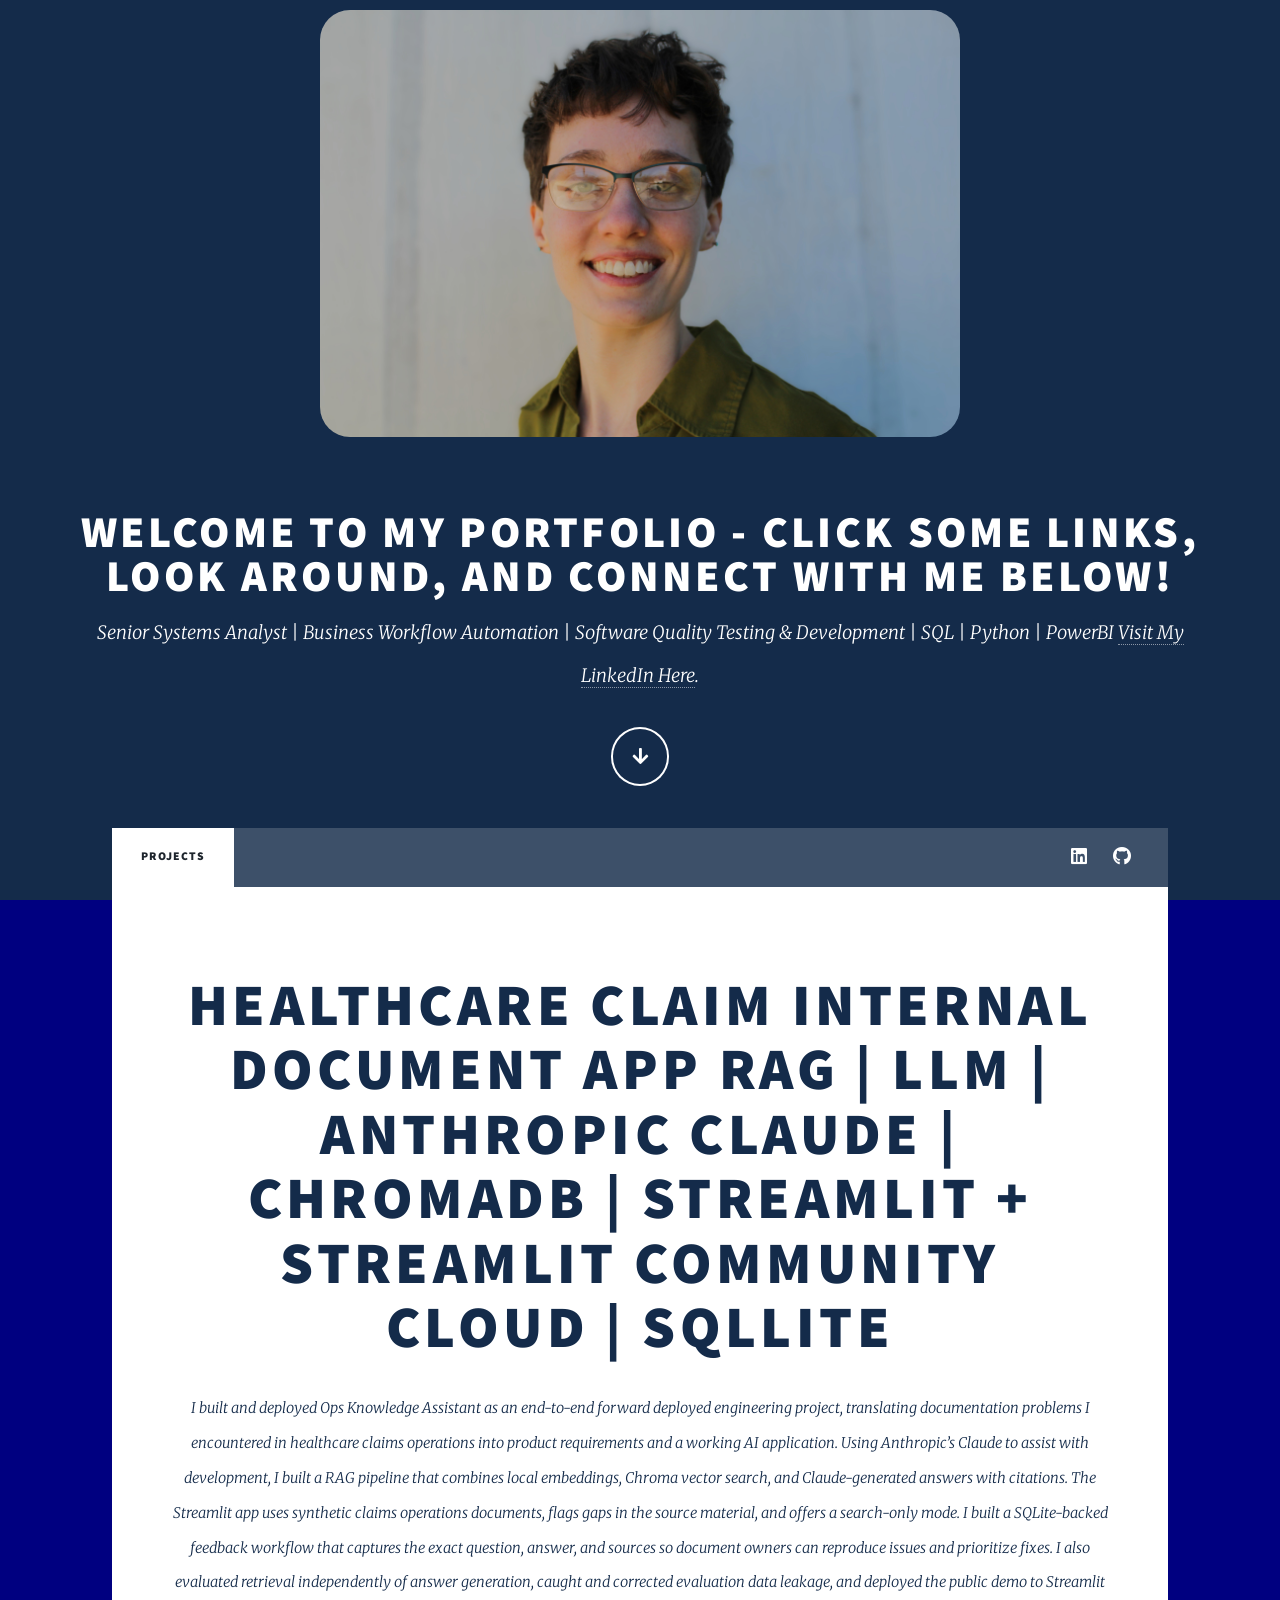
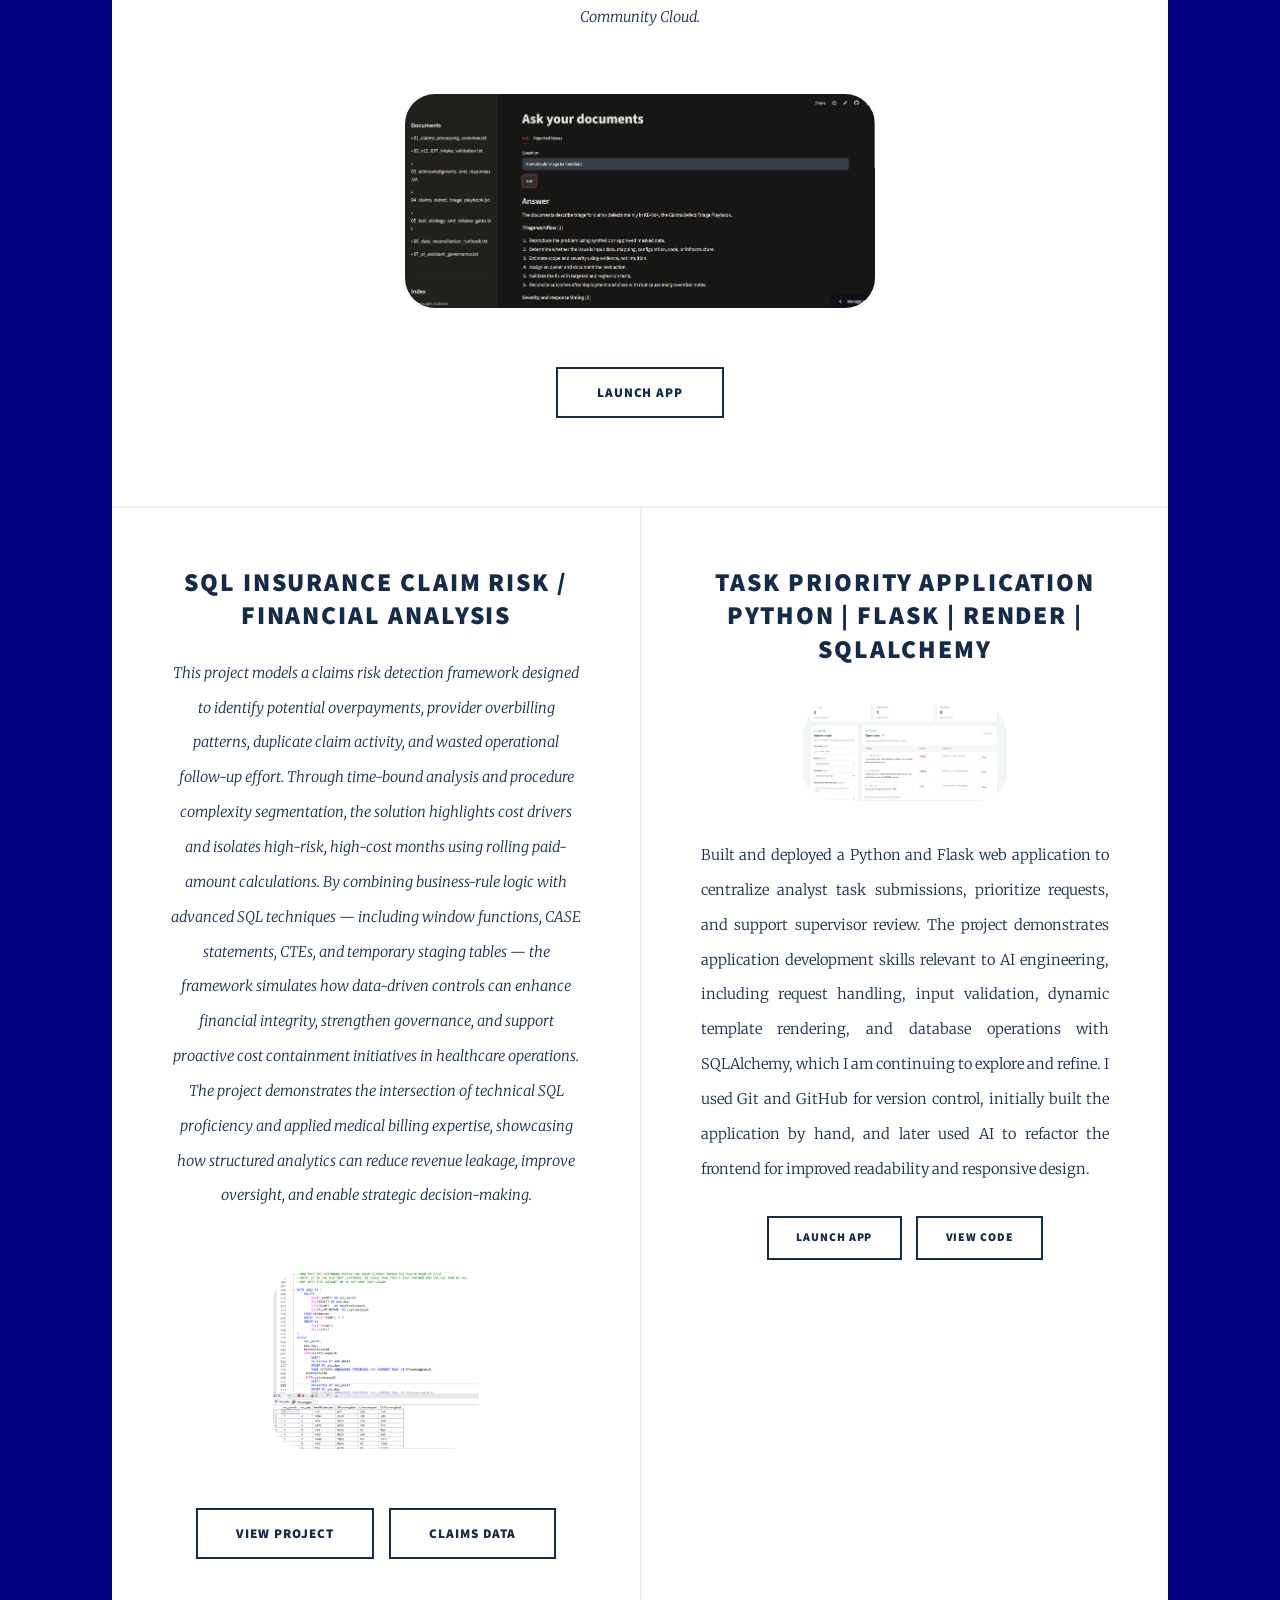
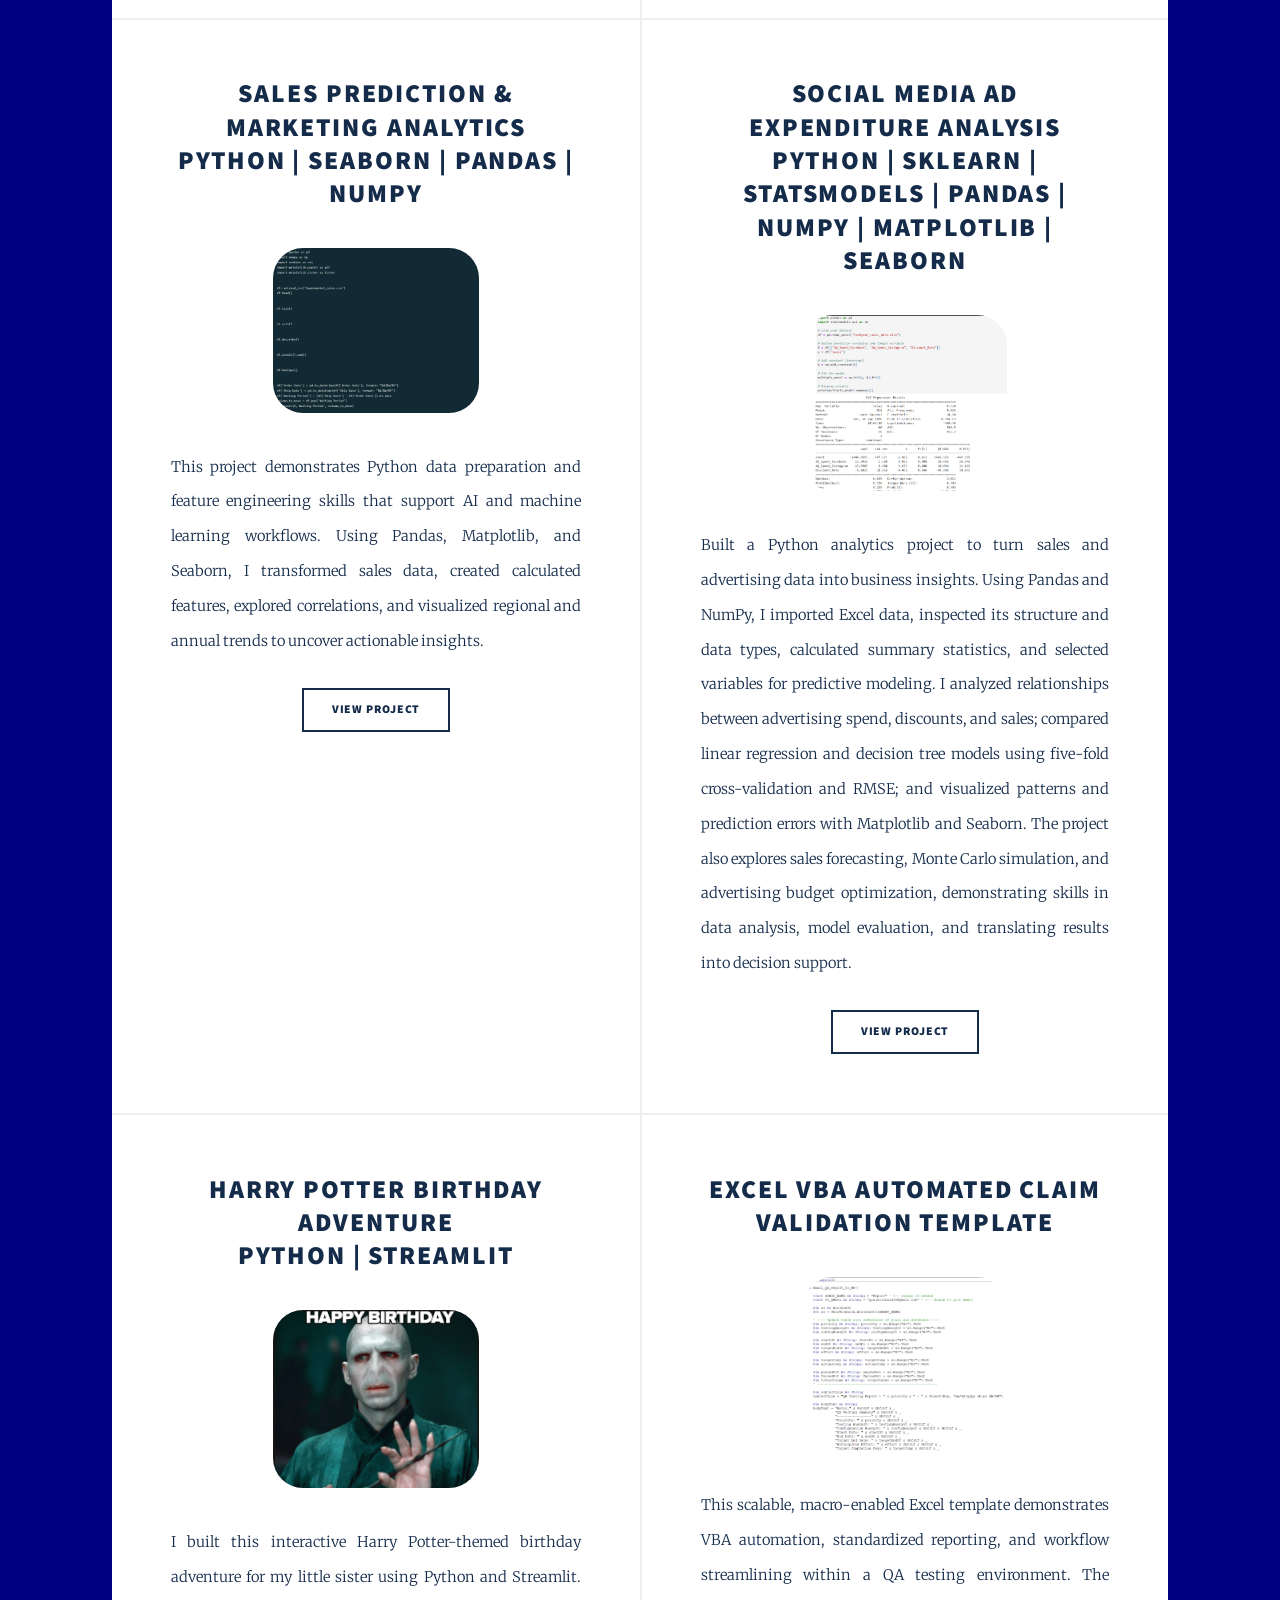
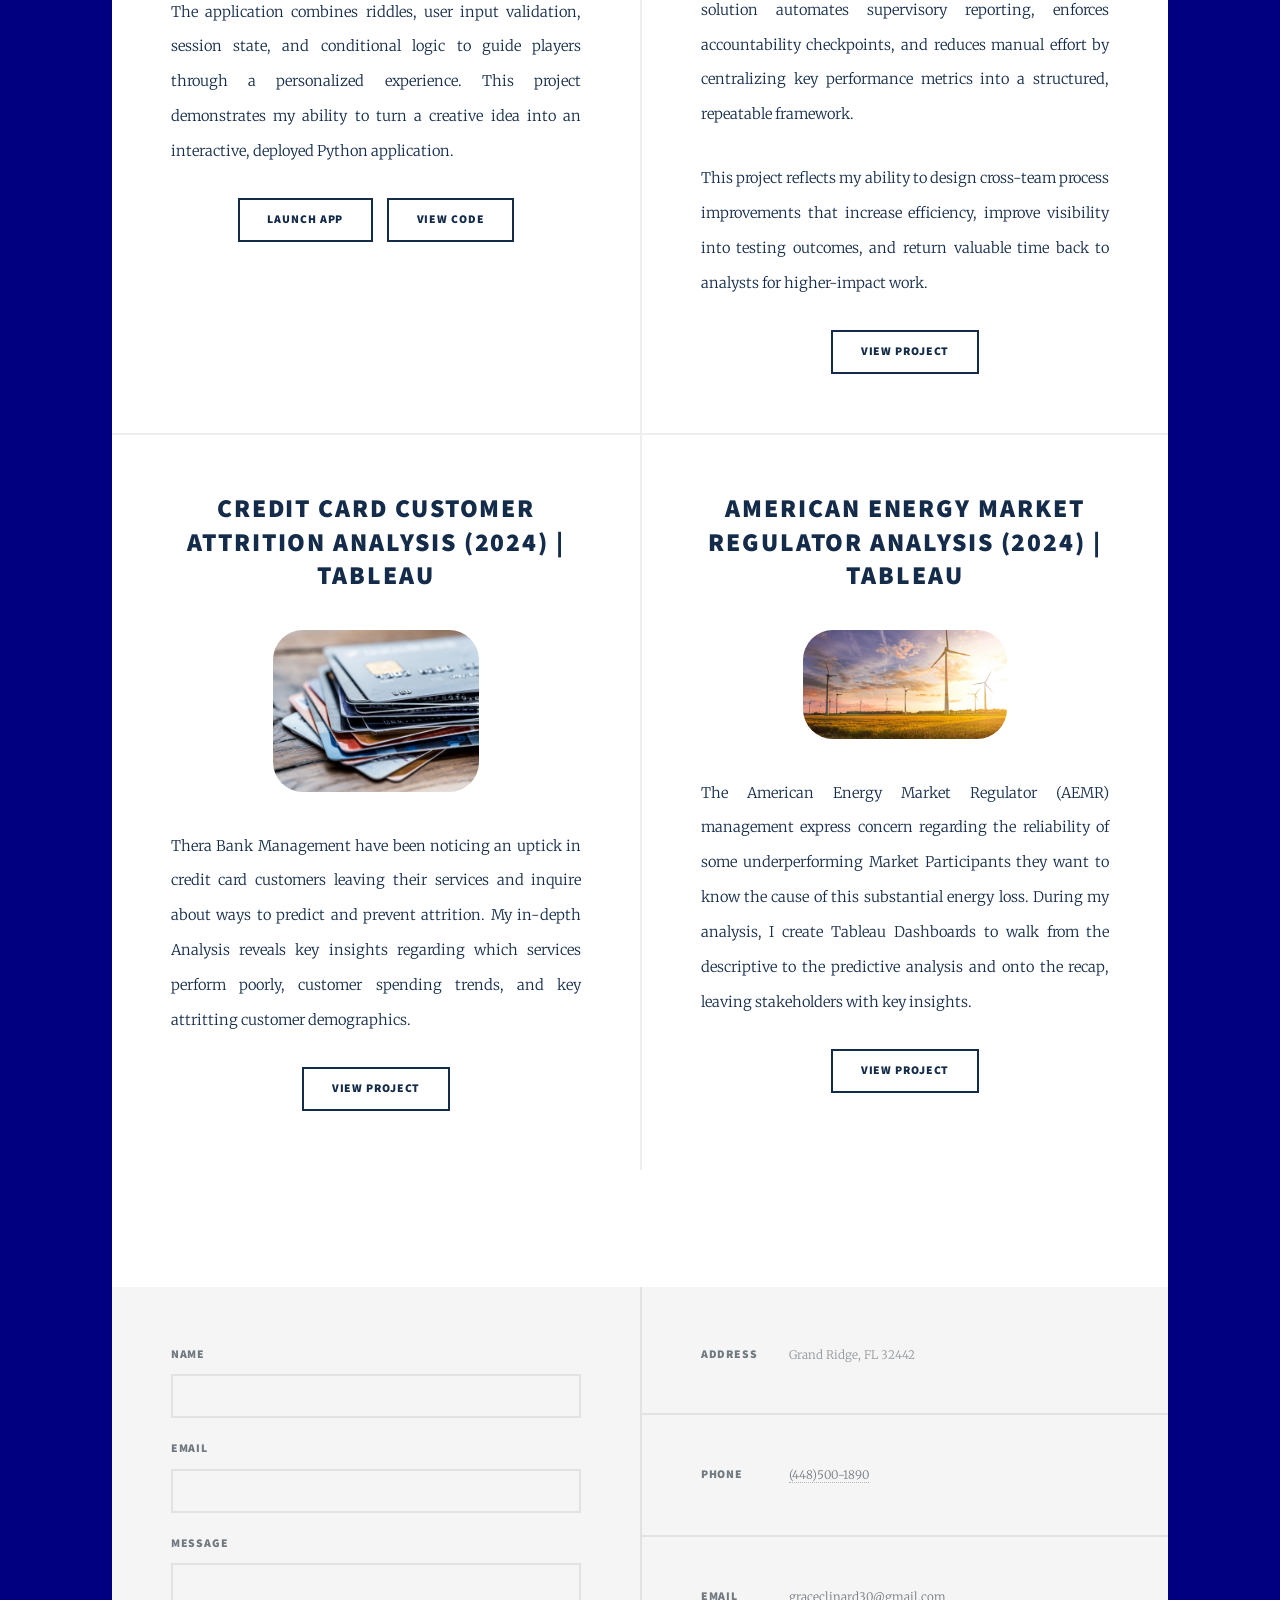
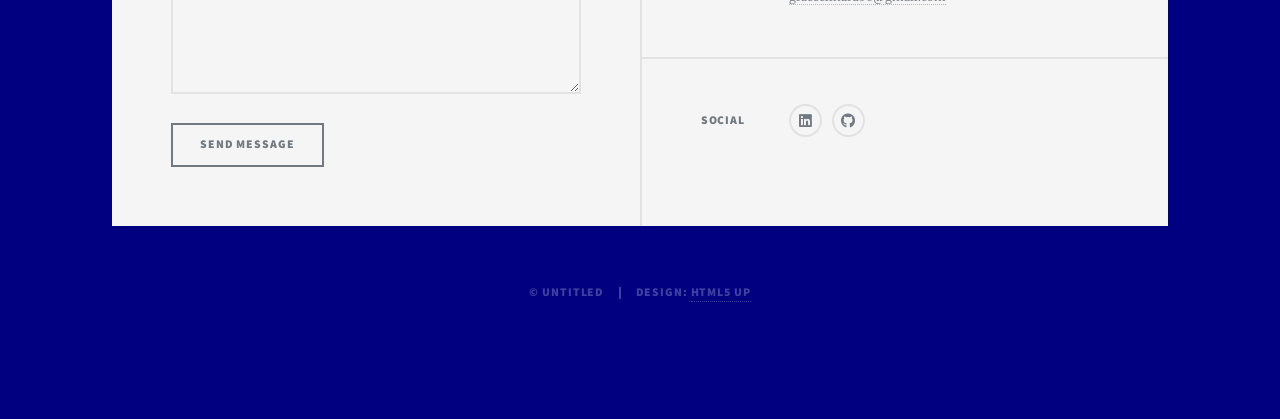
==== commit 3599f802: "Updated Rag App Title" ====
--- a/index.html
+++ b/index.html
@@ -49,7 +49,7 @@
 						<!-- Featured Post -->
 							<article class="post featured">
 								<header class="major">
-									<h2><a href="https://ops-knowledge-assistant-spxldgtgafz7sz2xagz9yo.streamlit.app/">Healthcare Claim Internal Document RAG/LLM App<br />
+									<h2><a href="https://ops-knowledge-assistant-spxldgtgafz7sz2xagz9yo.streamlit.app/">Healthcare Claim Internal Document App RAG | LLM | Anthropic Claude | ChromaDB | Streamlit + Streamlit Community Cloud | SQLLite<br />
 									</a></h2>
 									<p> 
 										I built and deployed Ops Knowledge Assistant as an end-to-end forward deployed engineering project, translating documentation problems 
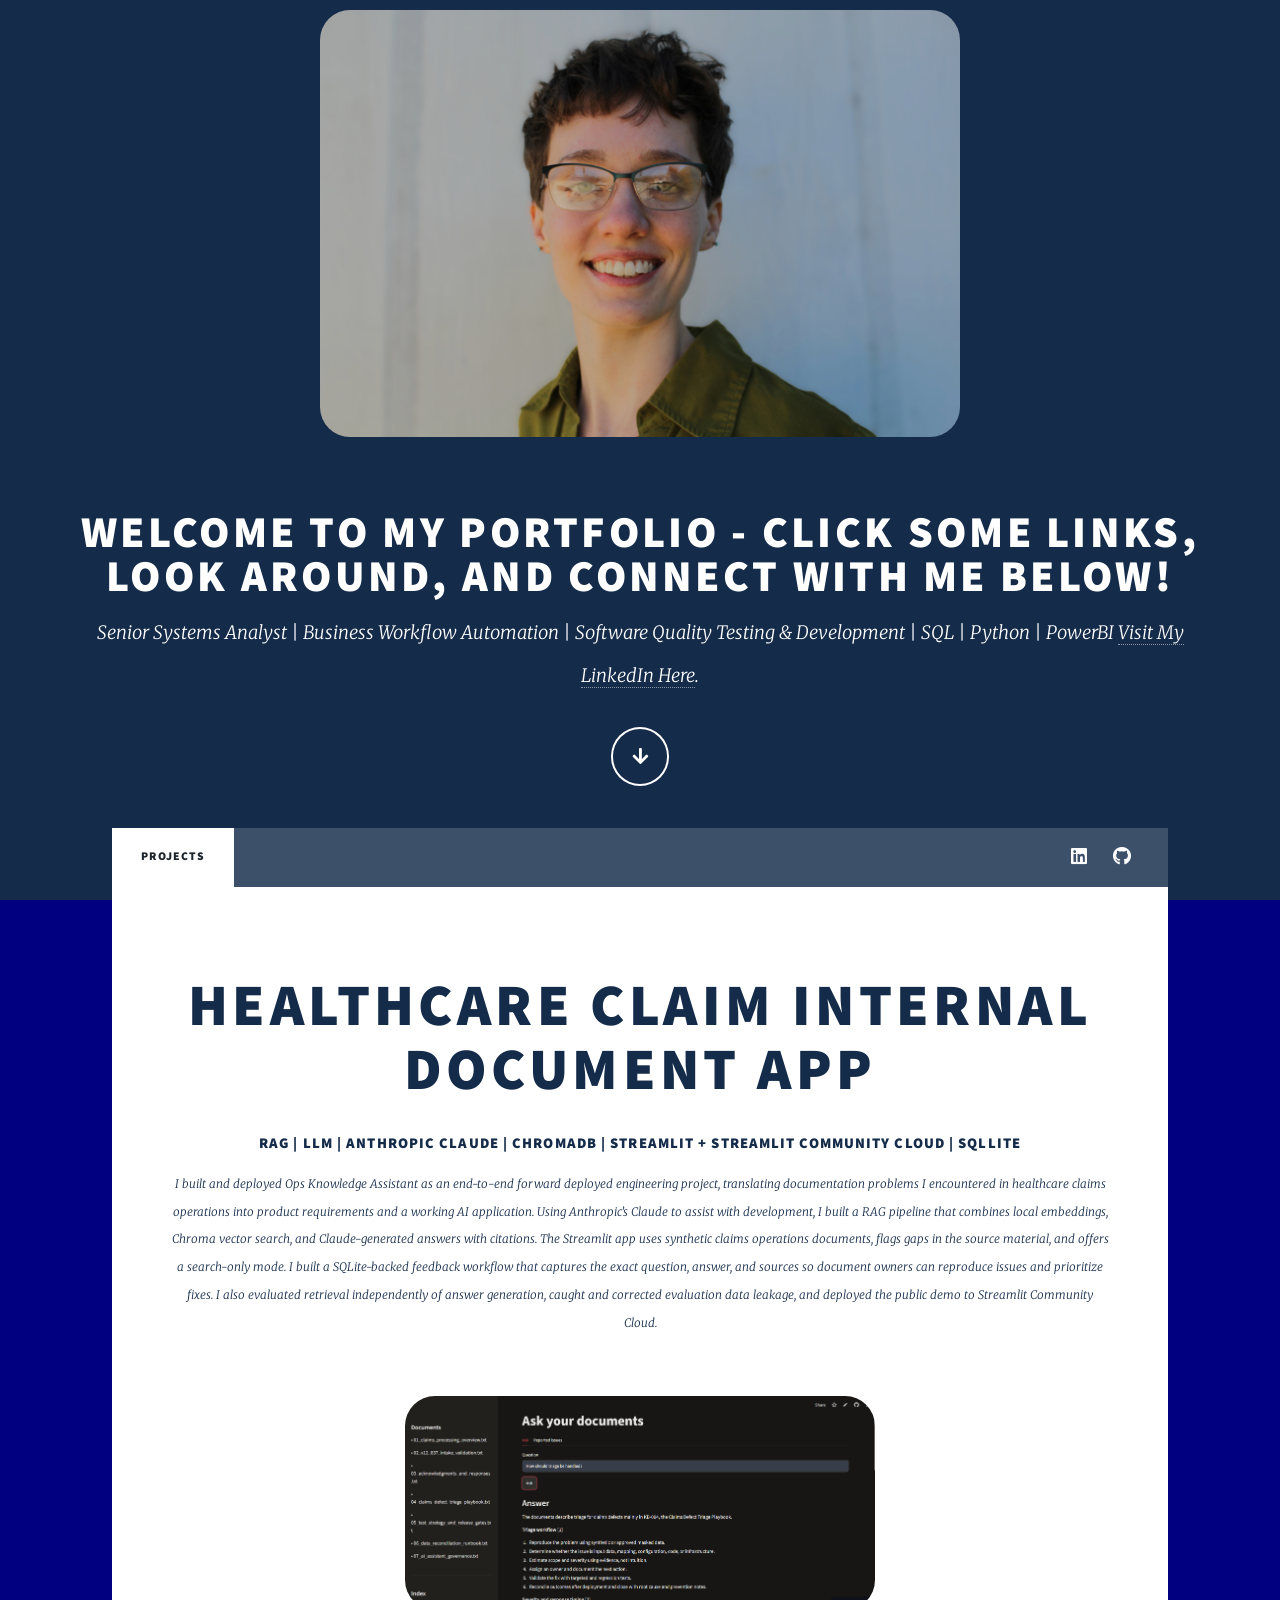
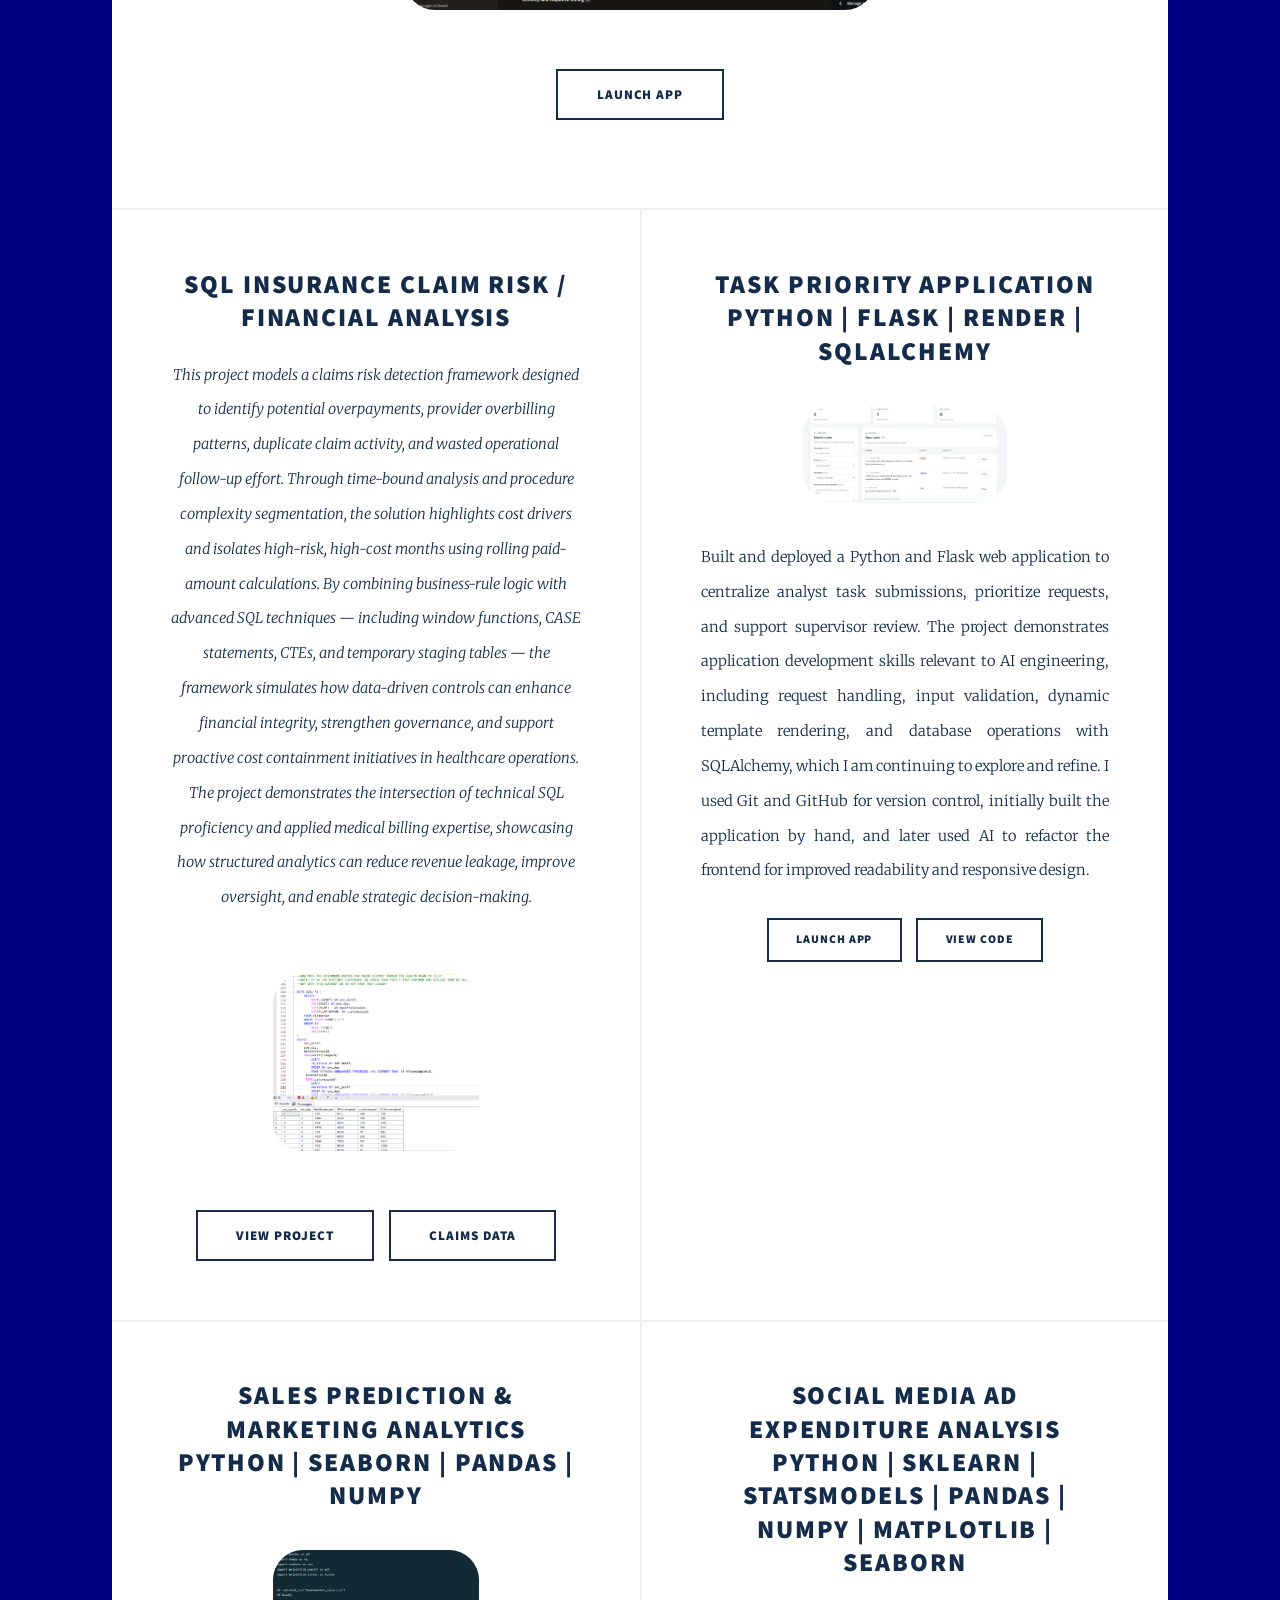
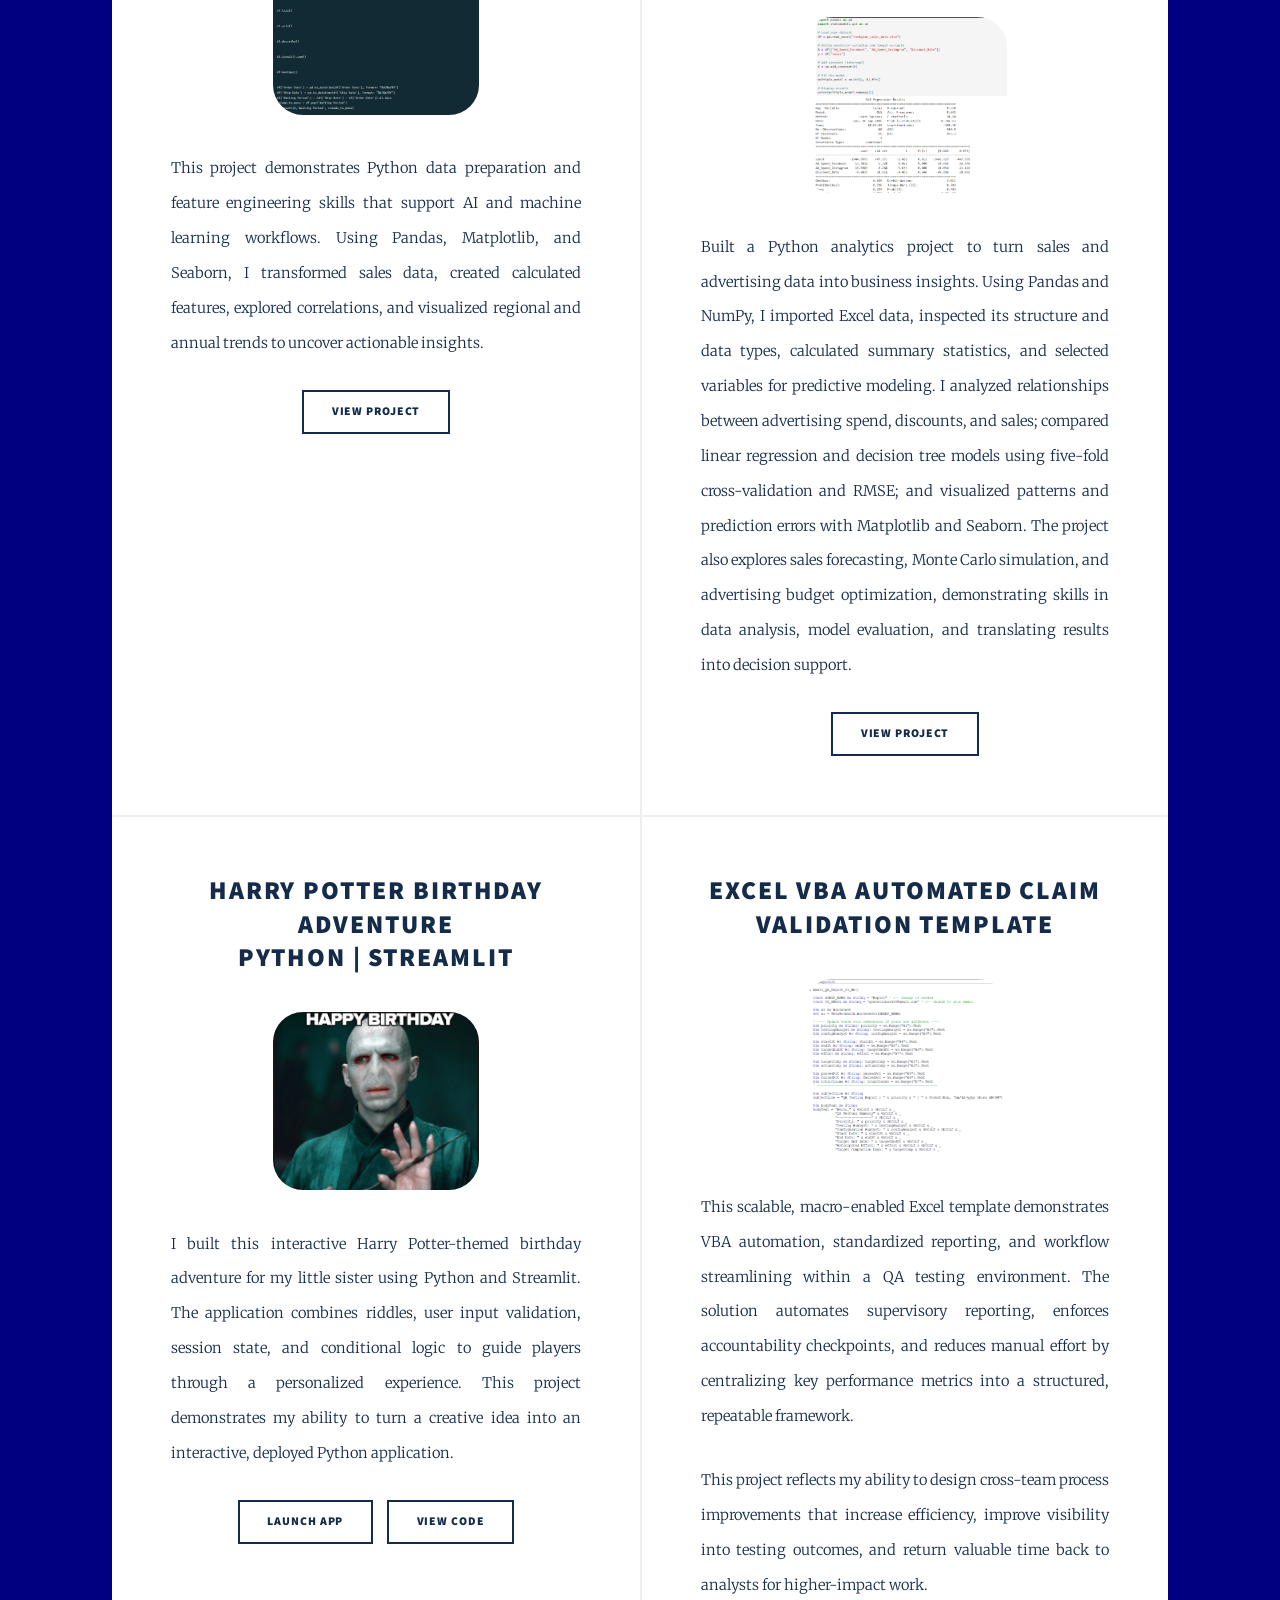
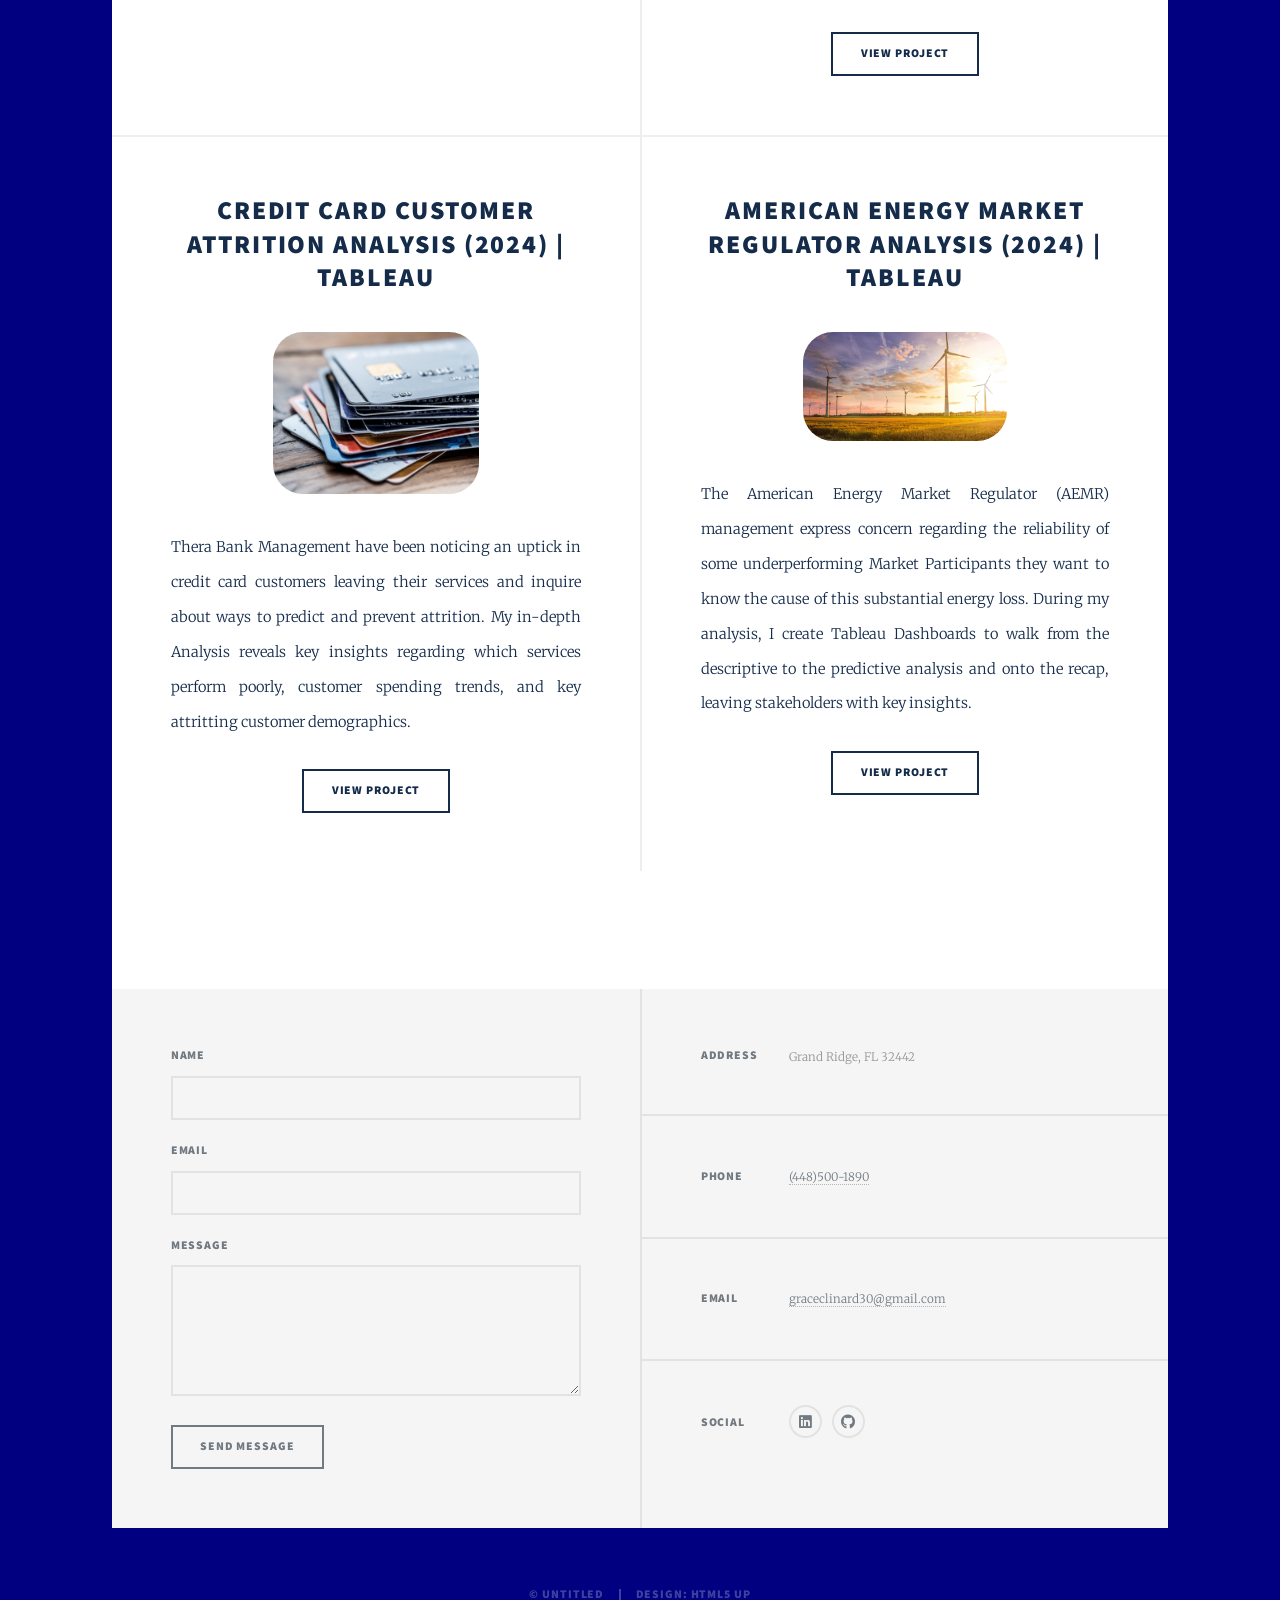
==== commit 9da0ef6f: "Updated font size of skills" ====
--- a/index.html
+++ b/index.html
@@ -49,8 +49,9 @@
 						<!-- Featured Post -->
 							<article class="post featured">
 								<header class="major">
-									<h2><a href="https://ops-knowledge-assistant-spxldgtgafz7sz2xagz9yo.streamlit.app/">Healthcare Claim Internal Document App RAG | LLM | Anthropic Claude | ChromaDB | Streamlit + Streamlit Community Cloud | SQLLite<br />
+									<h2><a href="https://ops-knowledge-assistant-spxldgtgafz7sz2xagz9yo.streamlit.app/">Healthcare Claim Internal Document App<br />
 									</a></h2>
+									<h4>RAG | LLM | Anthropic Claude | ChromaDB | Streamlit + Streamlit Community Cloud | SQLLite<br ></h4>
 									<p> 
 										I built and deployed Ops Knowledge Assistant as an end-to-end forward deployed engineering project, translating documentation problems 
 										I encountered in healthcare claims operations into product requirements and a working AI application. Using Anthropic’s Claude to assist with development, 
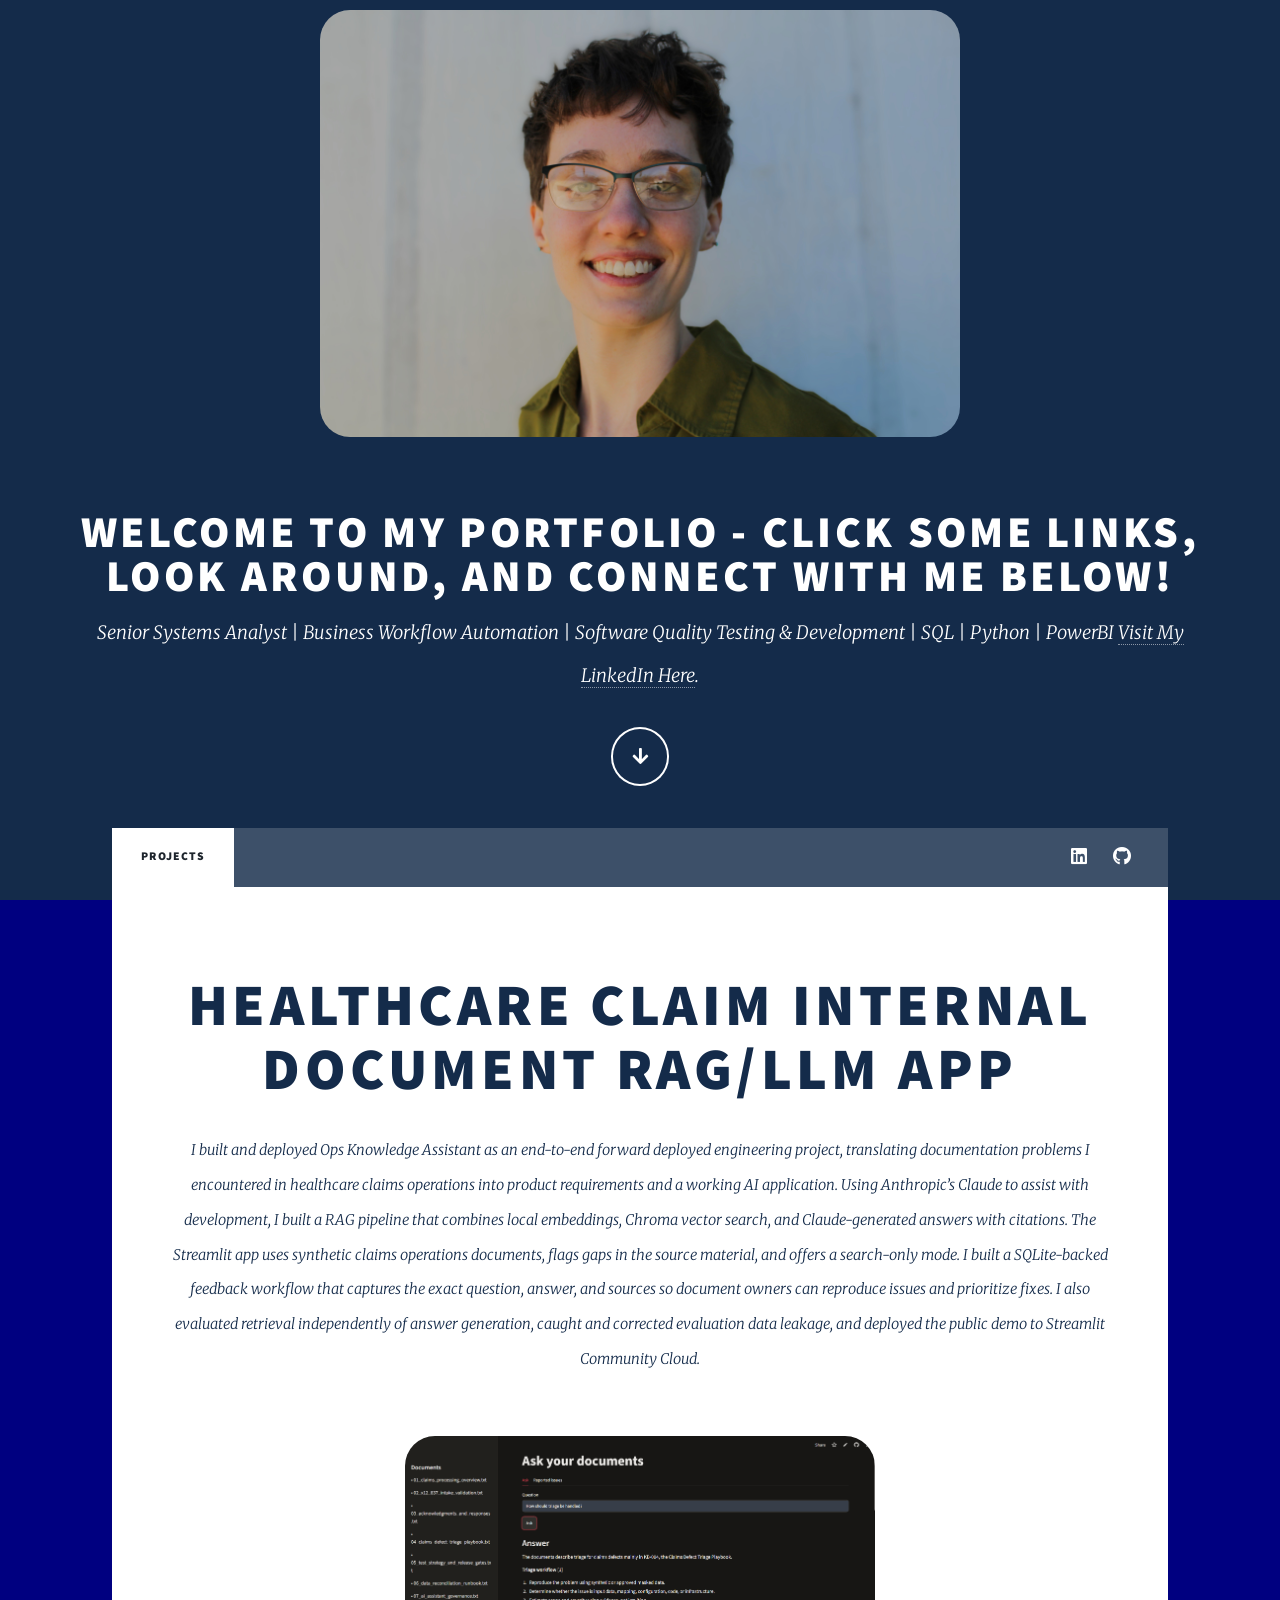
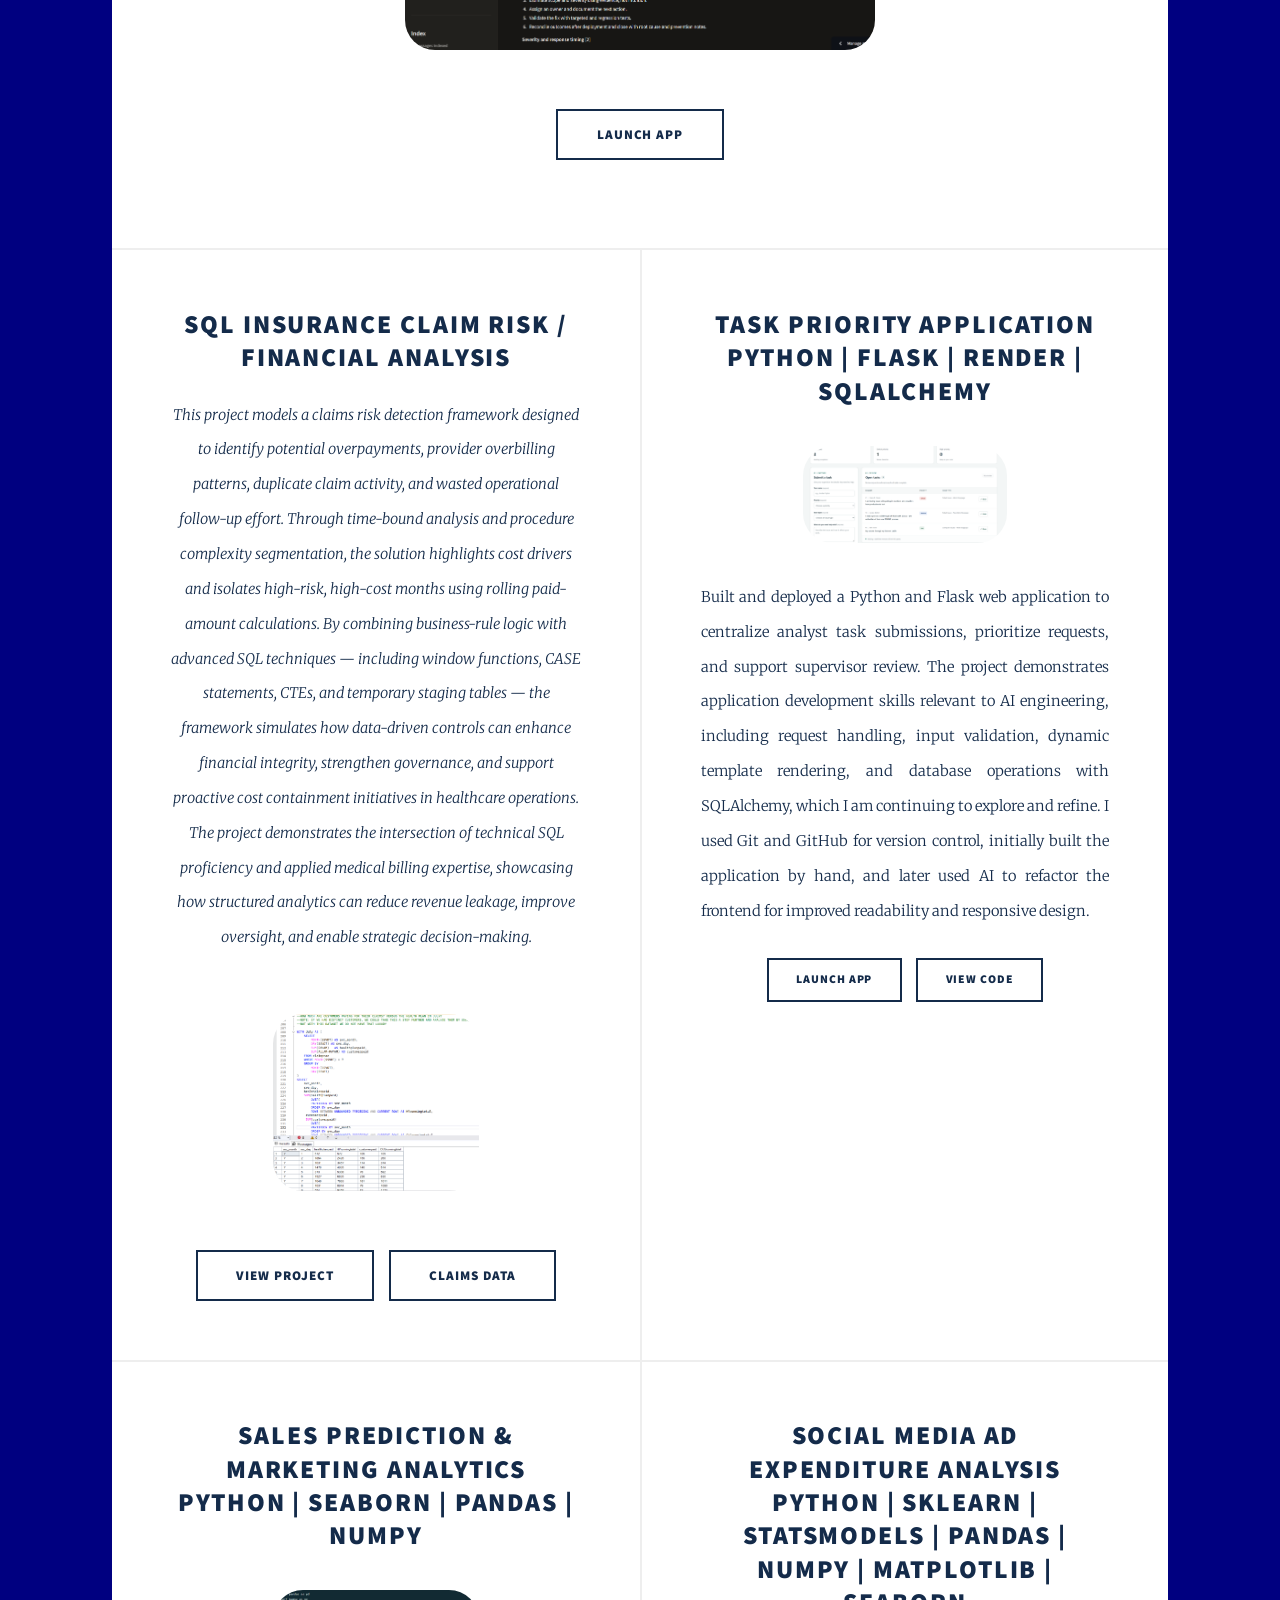
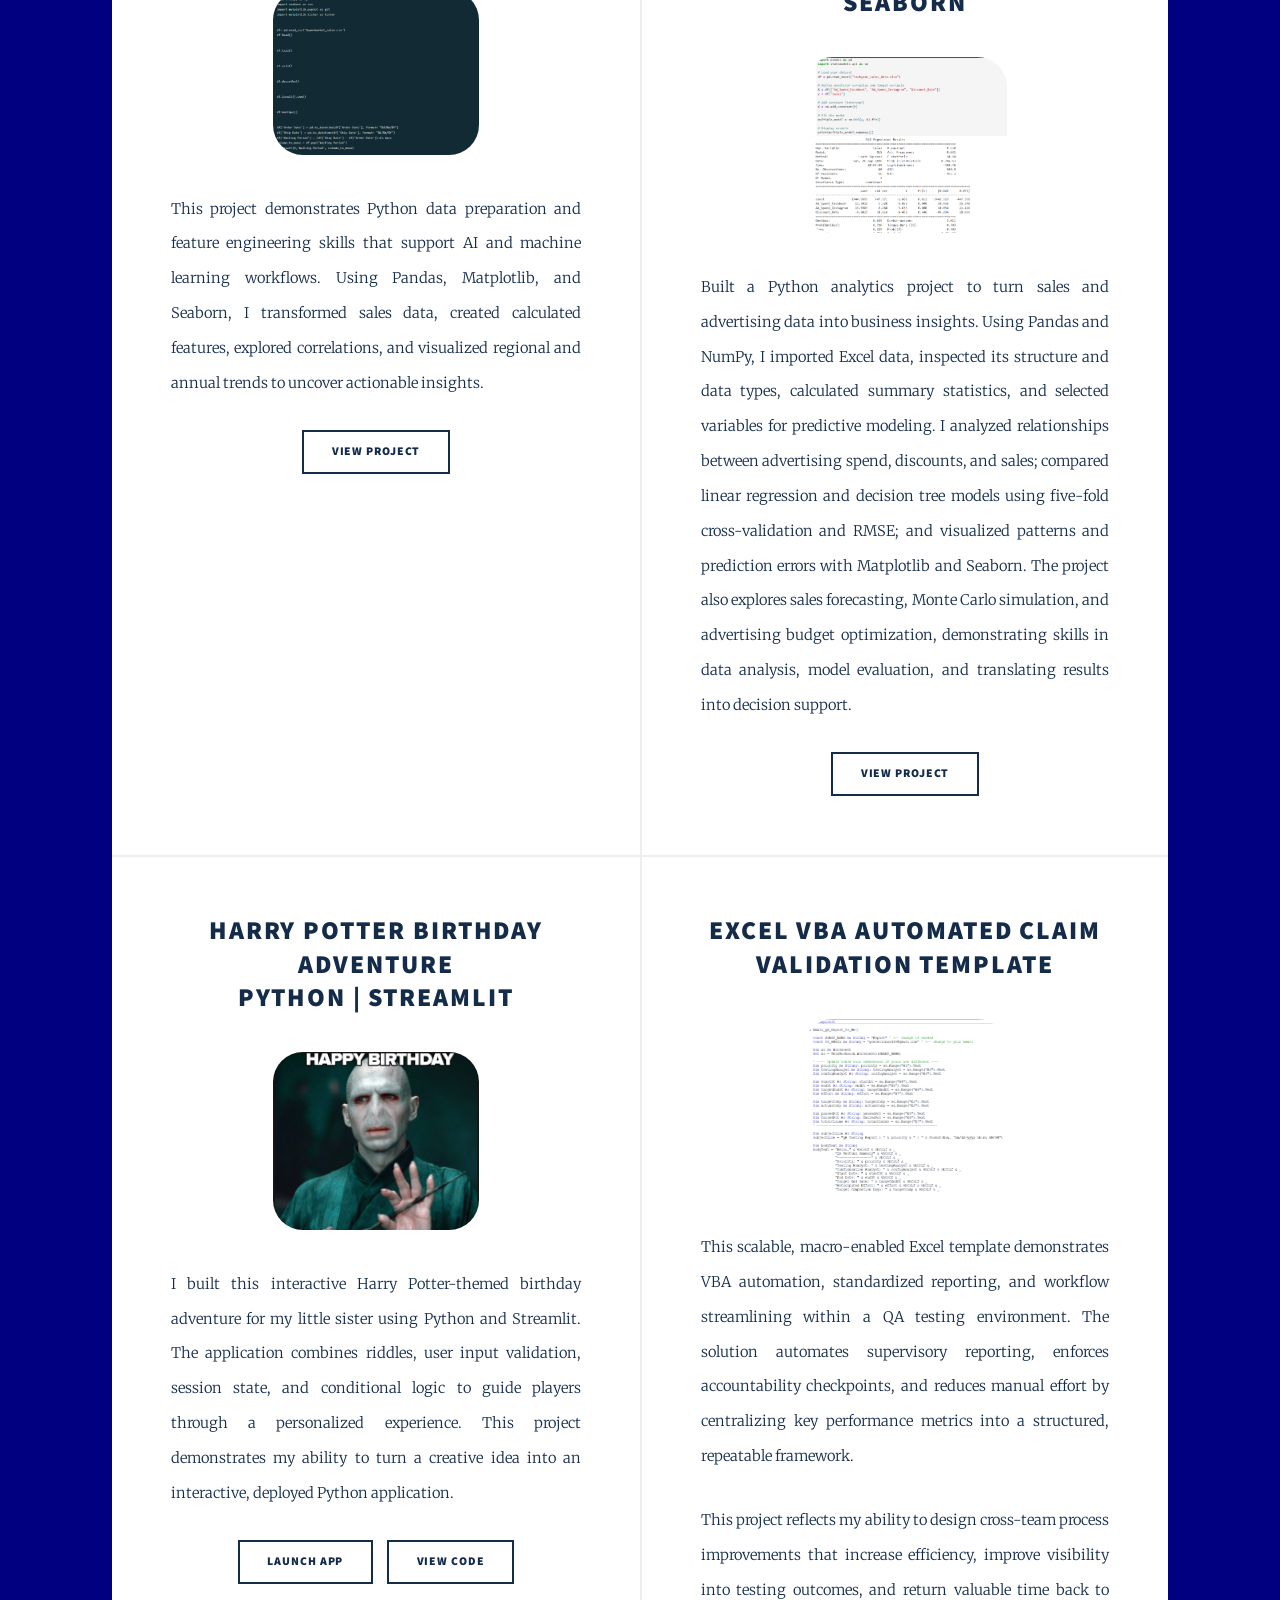
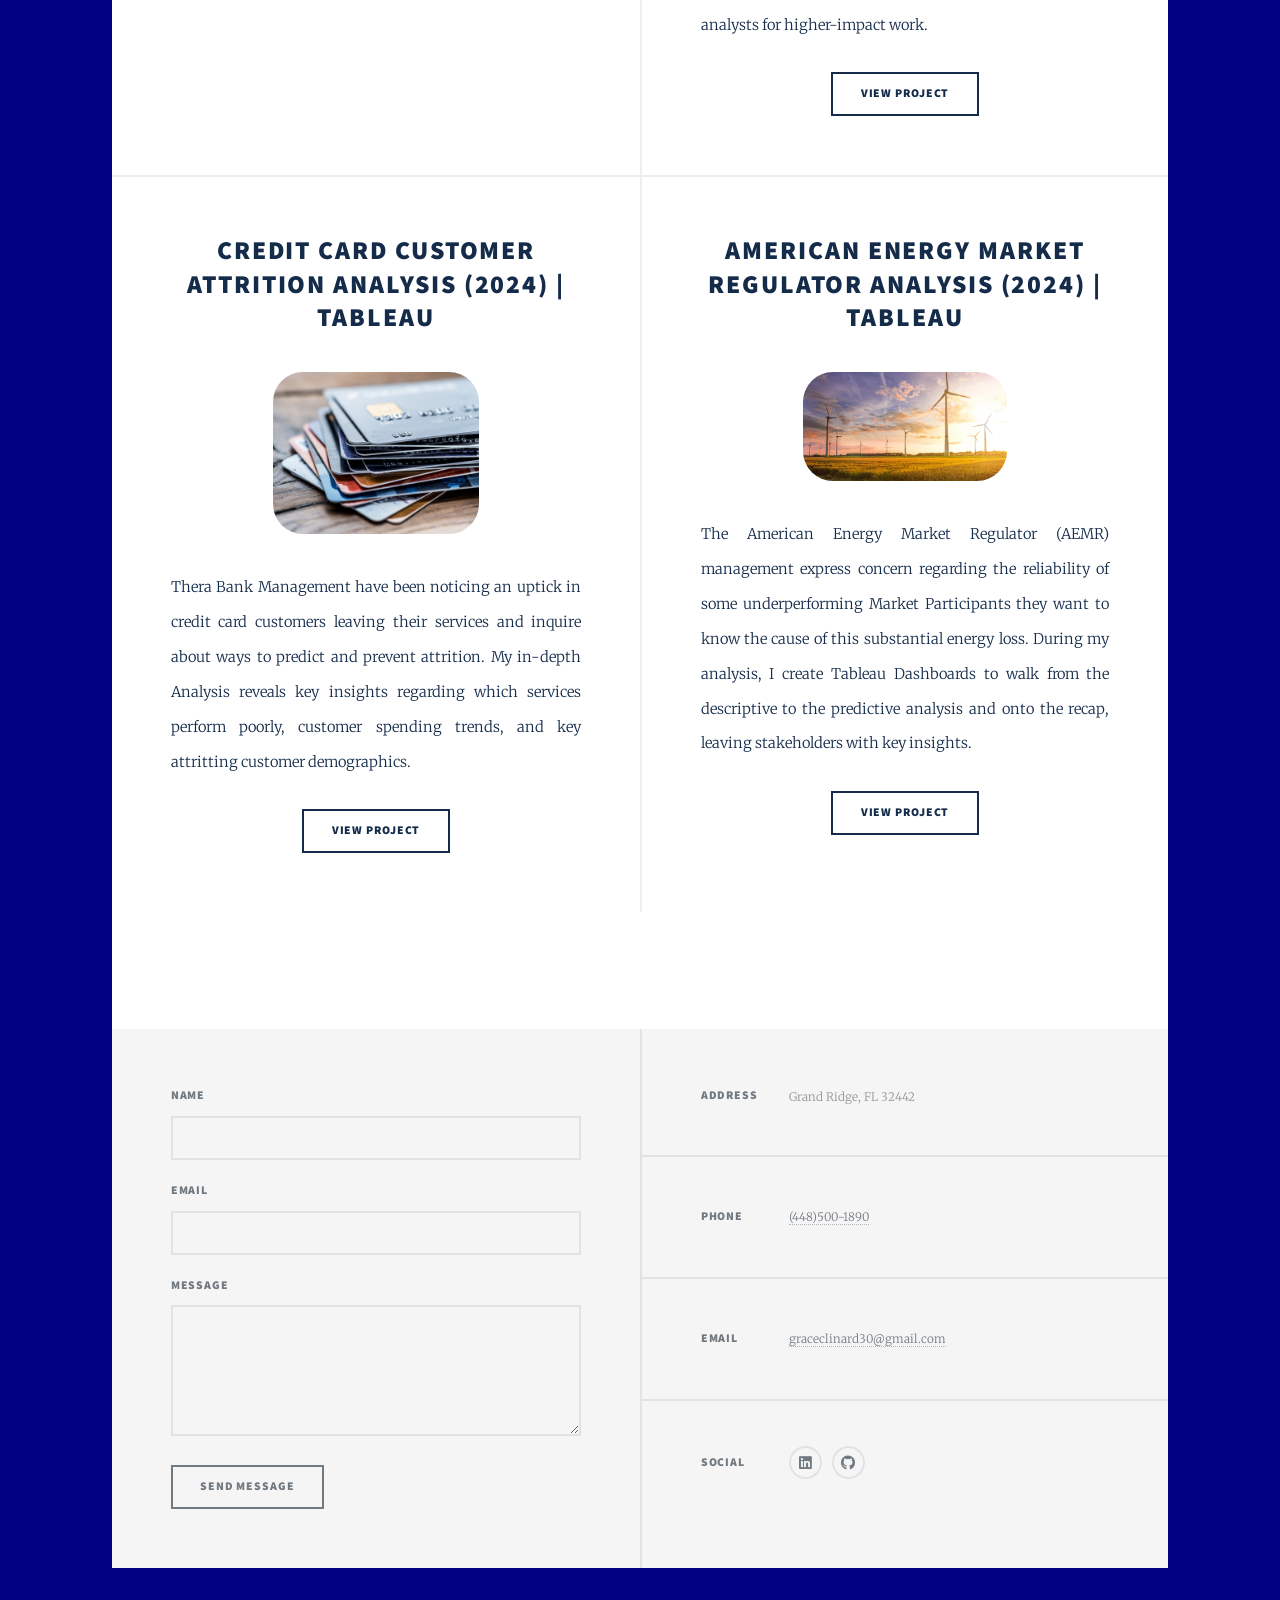
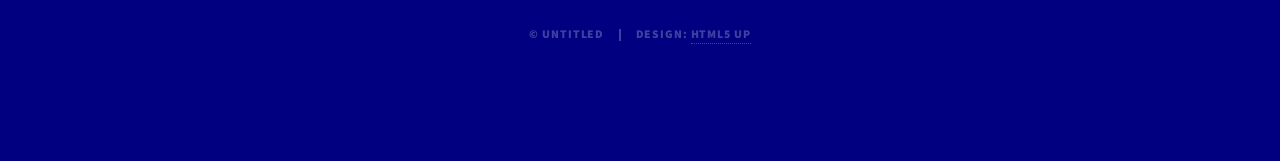
==== commit 09983057: "Removed Skill section from project for readability" ====
--- a/index.html
+++ b/index.html
@@ -49,9 +49,8 @@
 						<!-- Featured Post -->
 							<article class="post featured">
 								<header class="major">
-									<h2><a href="https://ops-knowledge-assistant-spxldgtgafz7sz2xagz9yo.streamlit.app/">Healthcare Claim Internal Document App<br />
+									<h2><a href="https://ops-knowledge-assistant-spxldgtgafz7sz2xagz9yo.streamlit.app/">Healthcare Claim Internal Document RAG/LLM App<br />
 									</a></h2>
-									<h4>RAG | LLM | Anthropic Claude | ChromaDB | Streamlit + Streamlit Community Cloud | SQLLite<br ></h4>
 									<p> 
 										I built and deployed Ops Knowledge Assistant as an end-to-end forward deployed engineering project, translating documentation problems 
 										I encountered in healthcare claims operations into product requirements and a working AI application. Using Anthropic’s Claude to assist with development, 
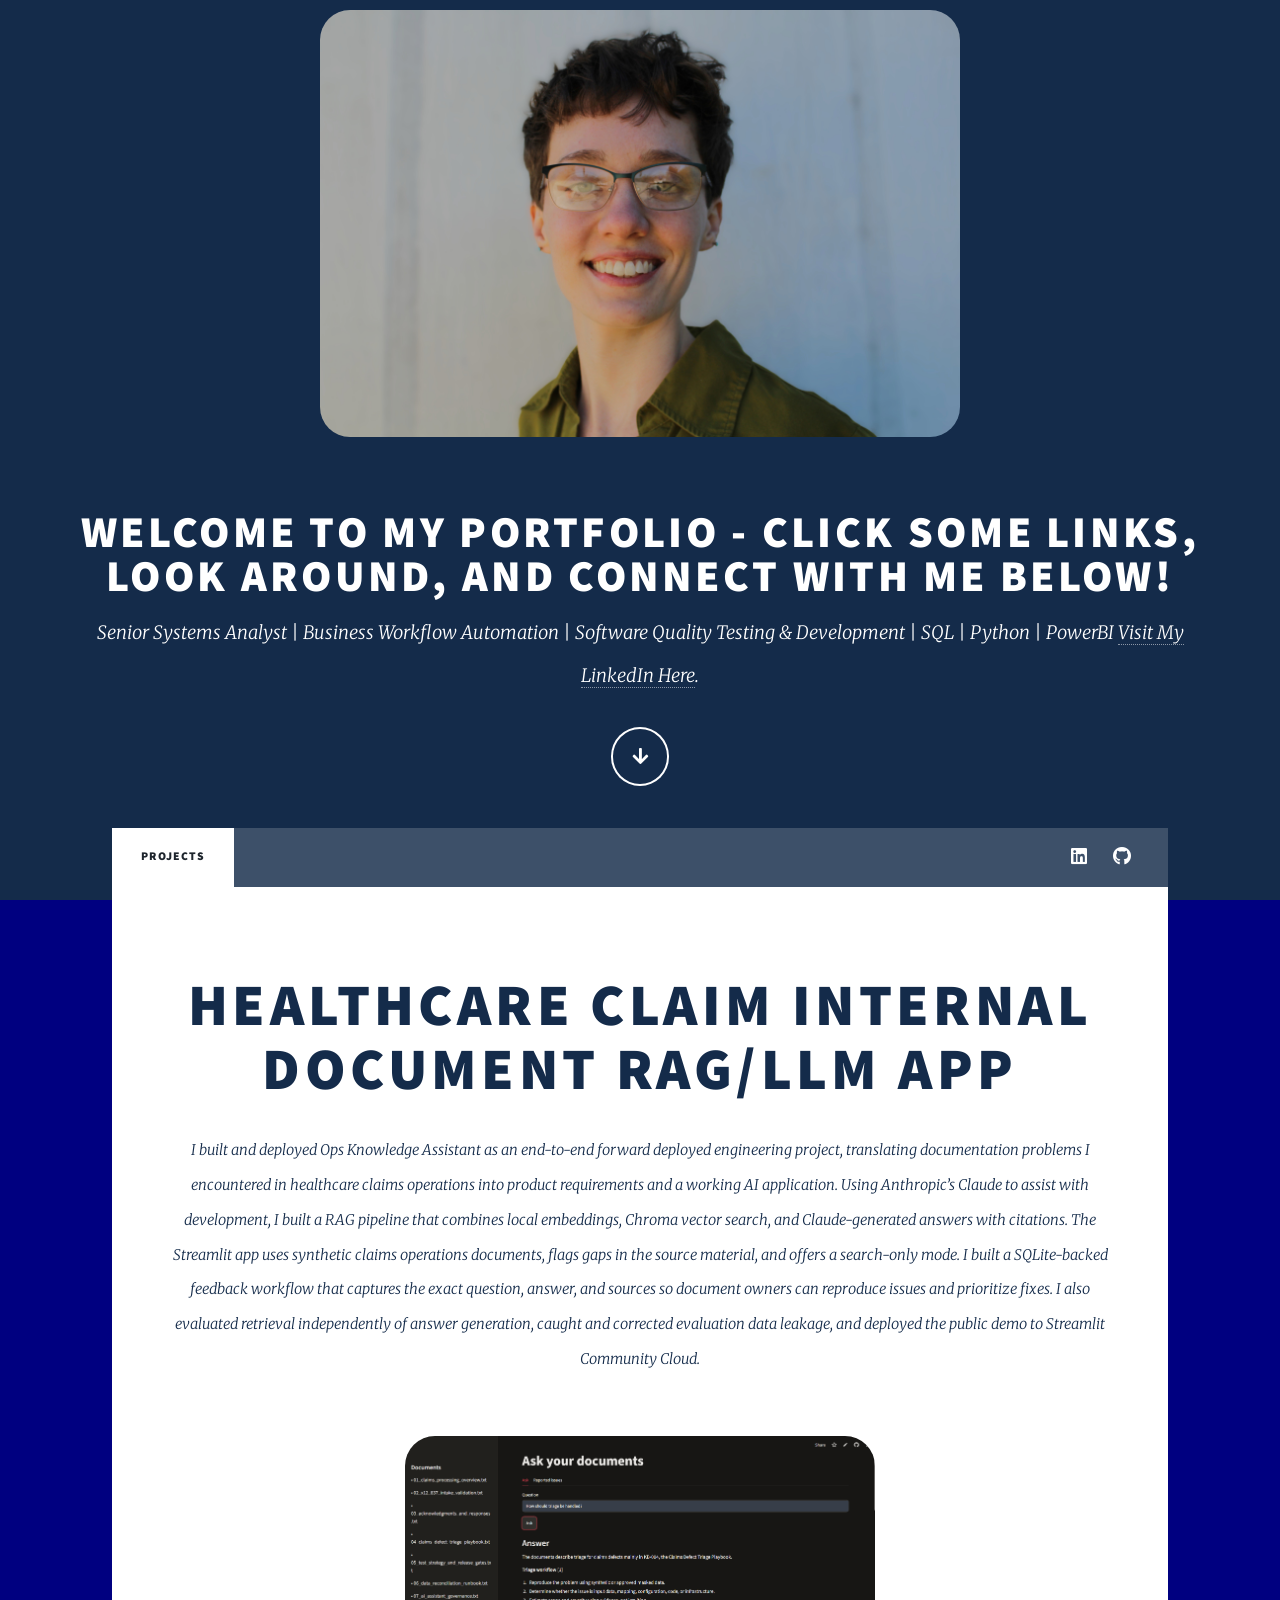
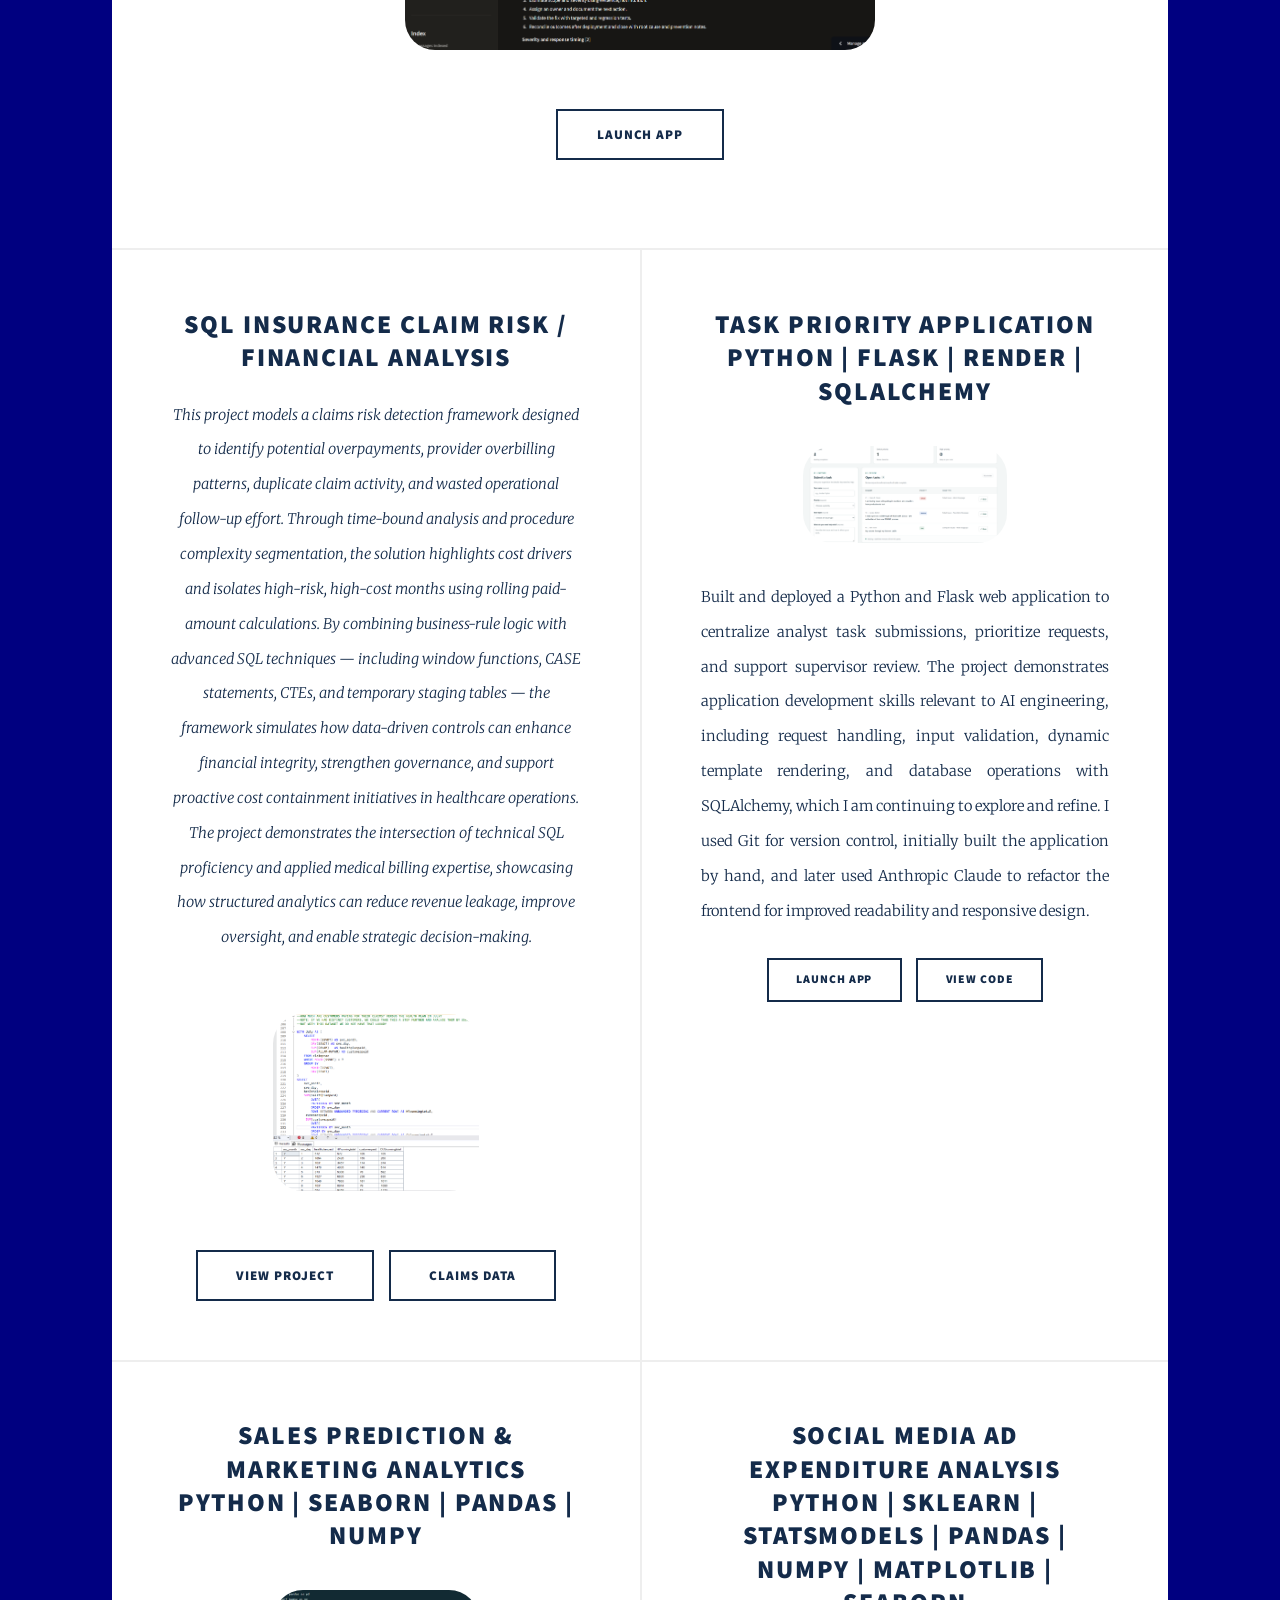
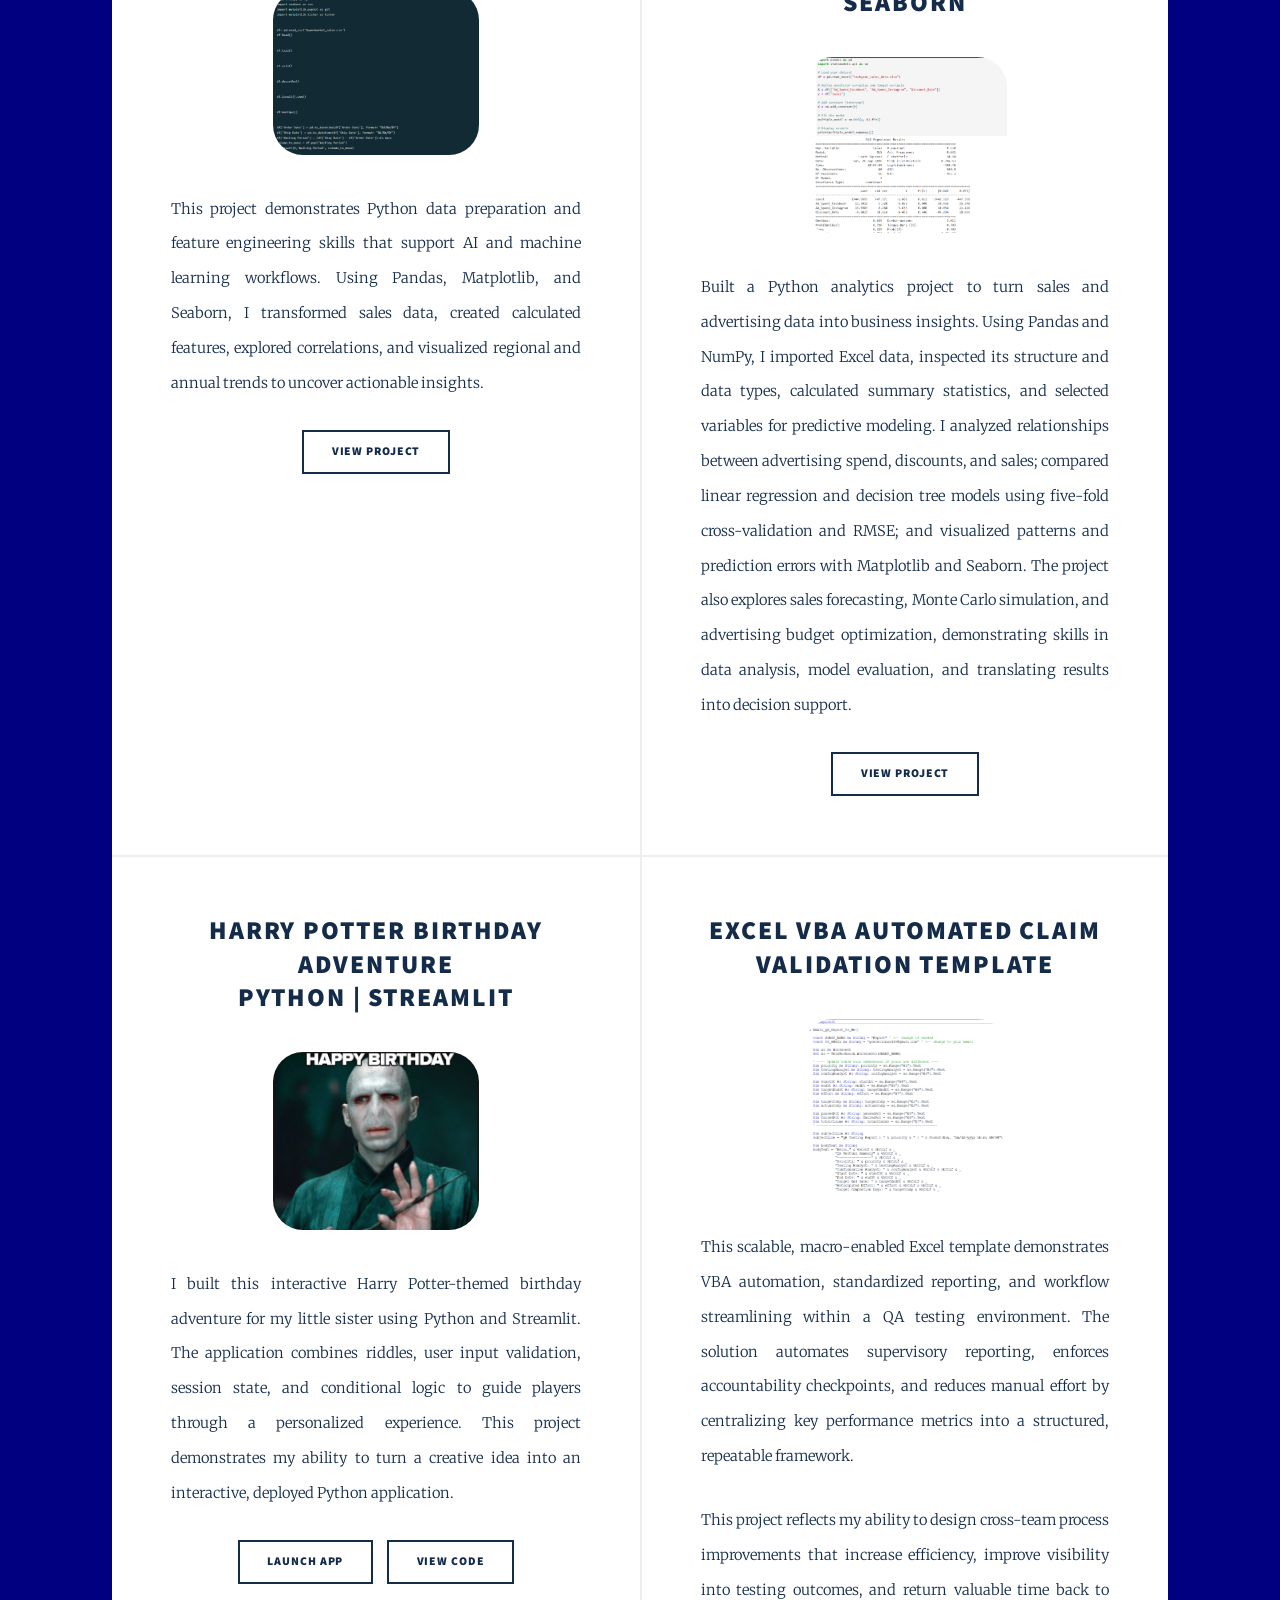
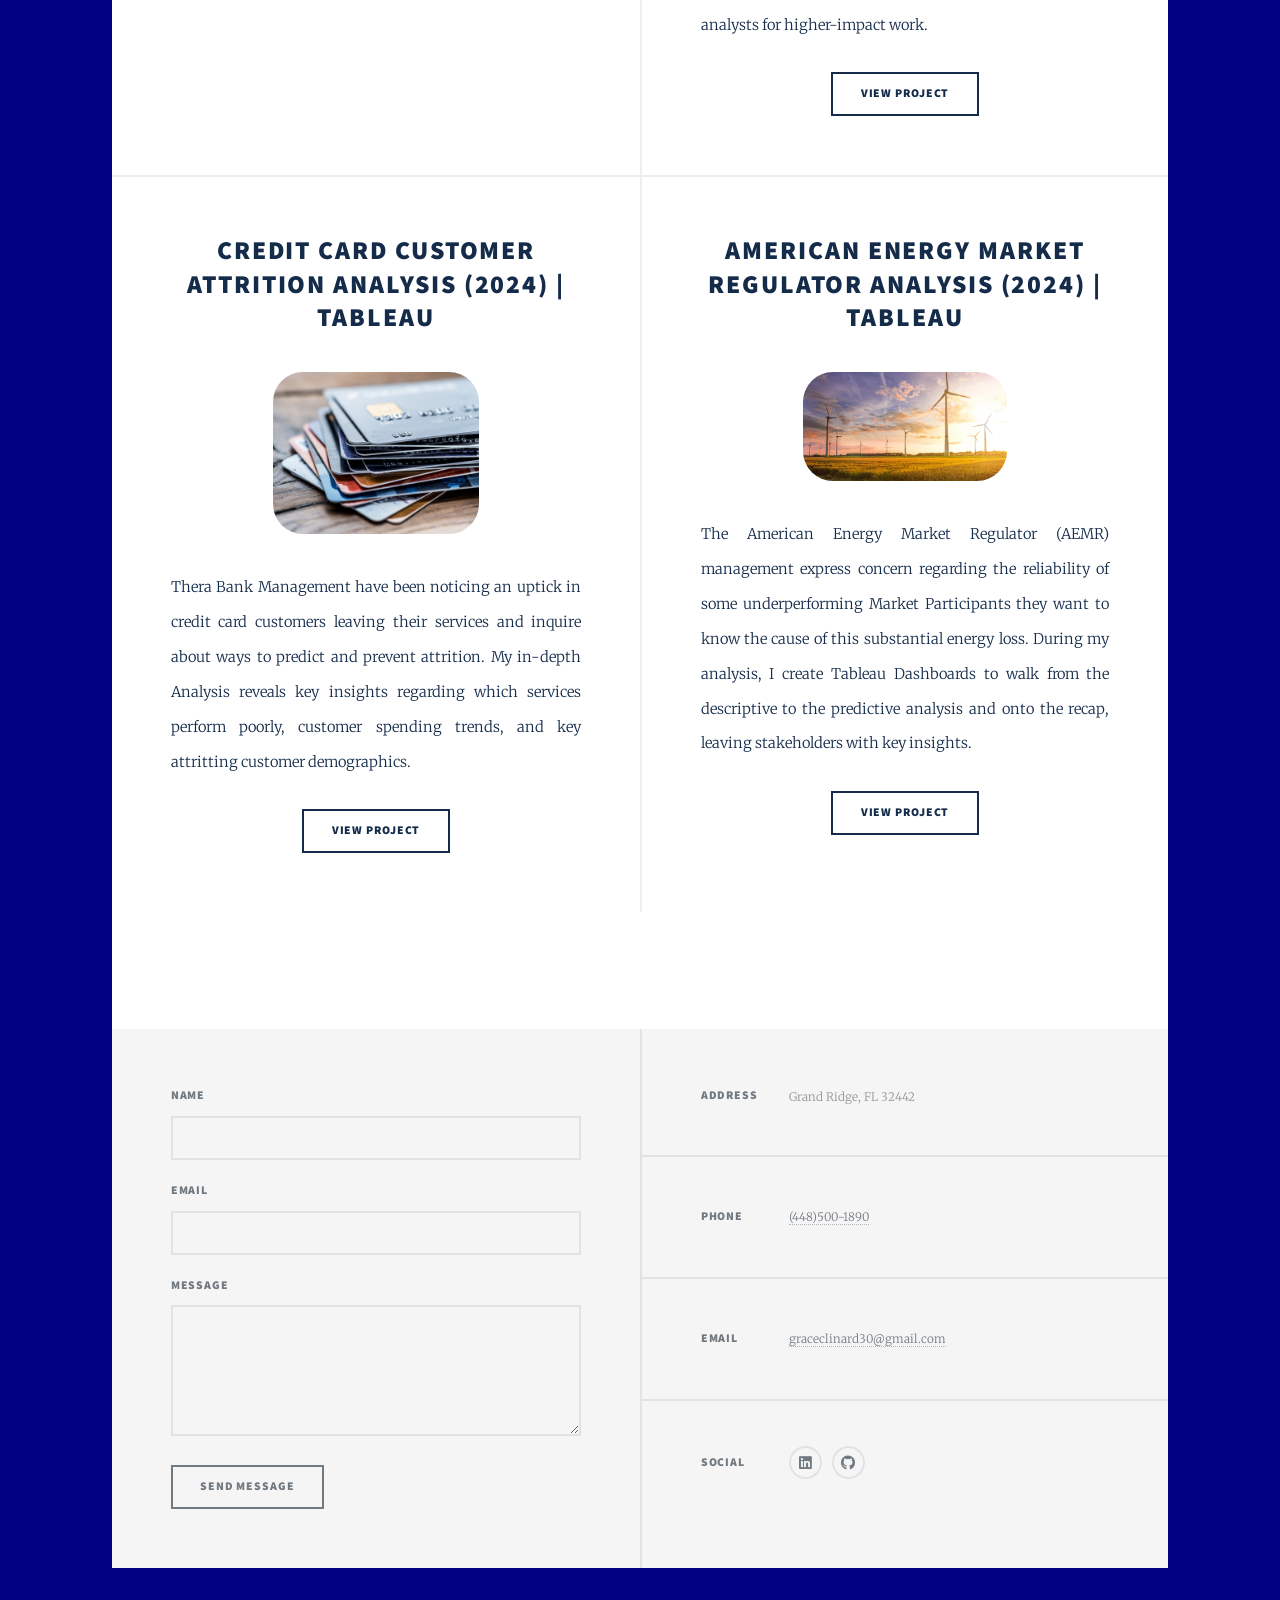
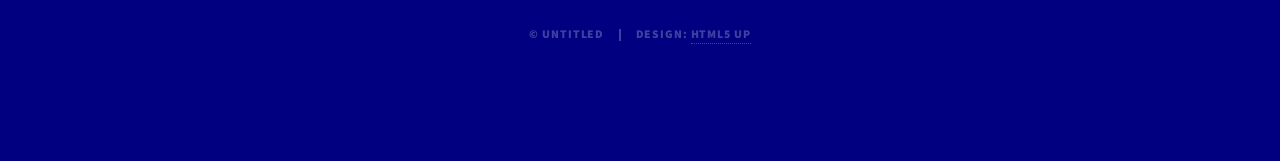
==== commit 5cbc3aac: "Updated SQL project Description" ====
--- a/index.html
+++ b/index.html
@@ -103,7 +103,7 @@
 								    </a>
 								
 								    <p>
-								        Built and deployed a Python and Flask web application to centralize analyst task submissions, prioritize requests, and support supervisor review. The project demonstrates application development skills relevant to AI engineering, including request handling, input validation, dynamic template rendering, and database operations with SQLAlchemy, which I am continuing to explore and refine. I used Git and GitHub for version control, initially built the application by hand, and later used AI to refactor the frontend for improved readability and responsive design.
+								        Built and deployed a Python and Flask web application to centralize analyst task submissions, prioritize requests, and support supervisor review. The project demonstrates application development skills relevant to AI engineering, including request handling, input validation, dynamic template rendering, and database operations with SQLAlchemy, which I am continuing to explore and refine. I used Git for version control, initially built the application by hand, and later used Anthropic Claude to refactor the frontend for improved readability and responsive design.
 								    </p>
 								
 								    <ul class="actions special">
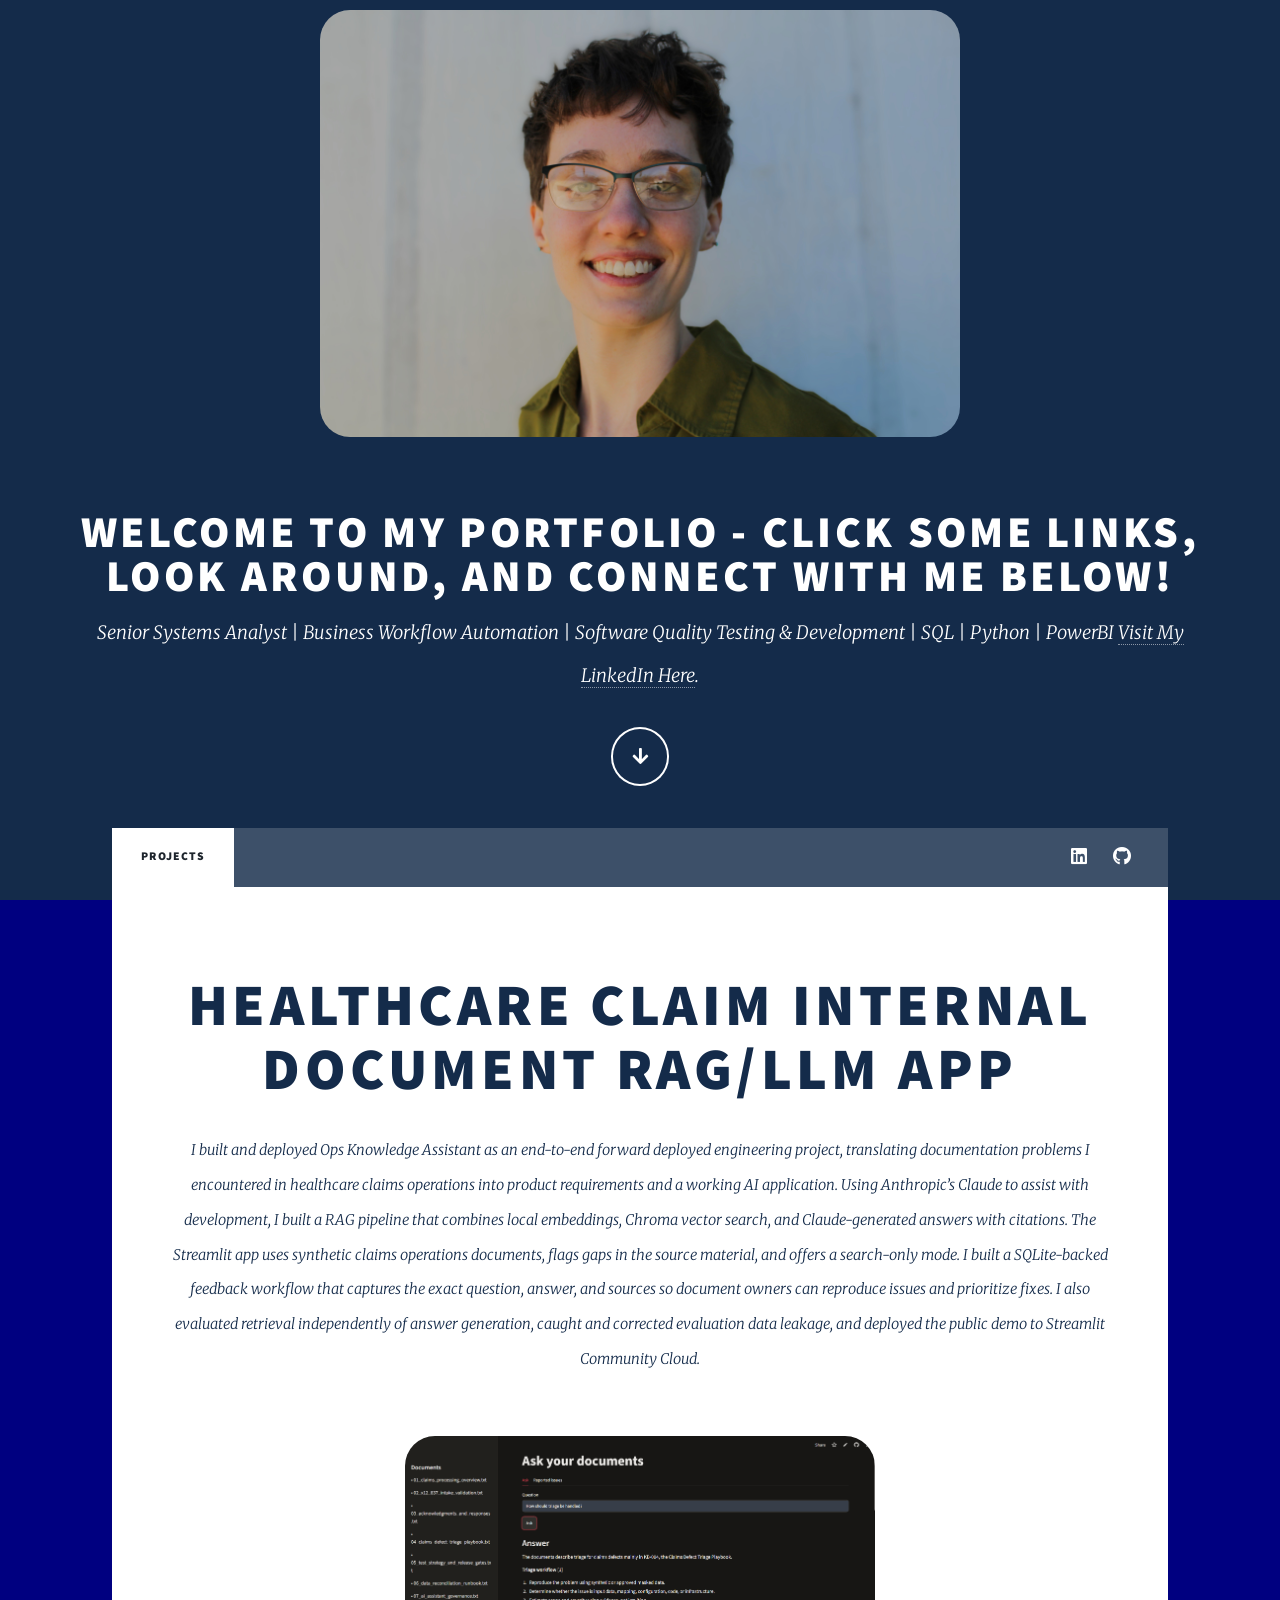
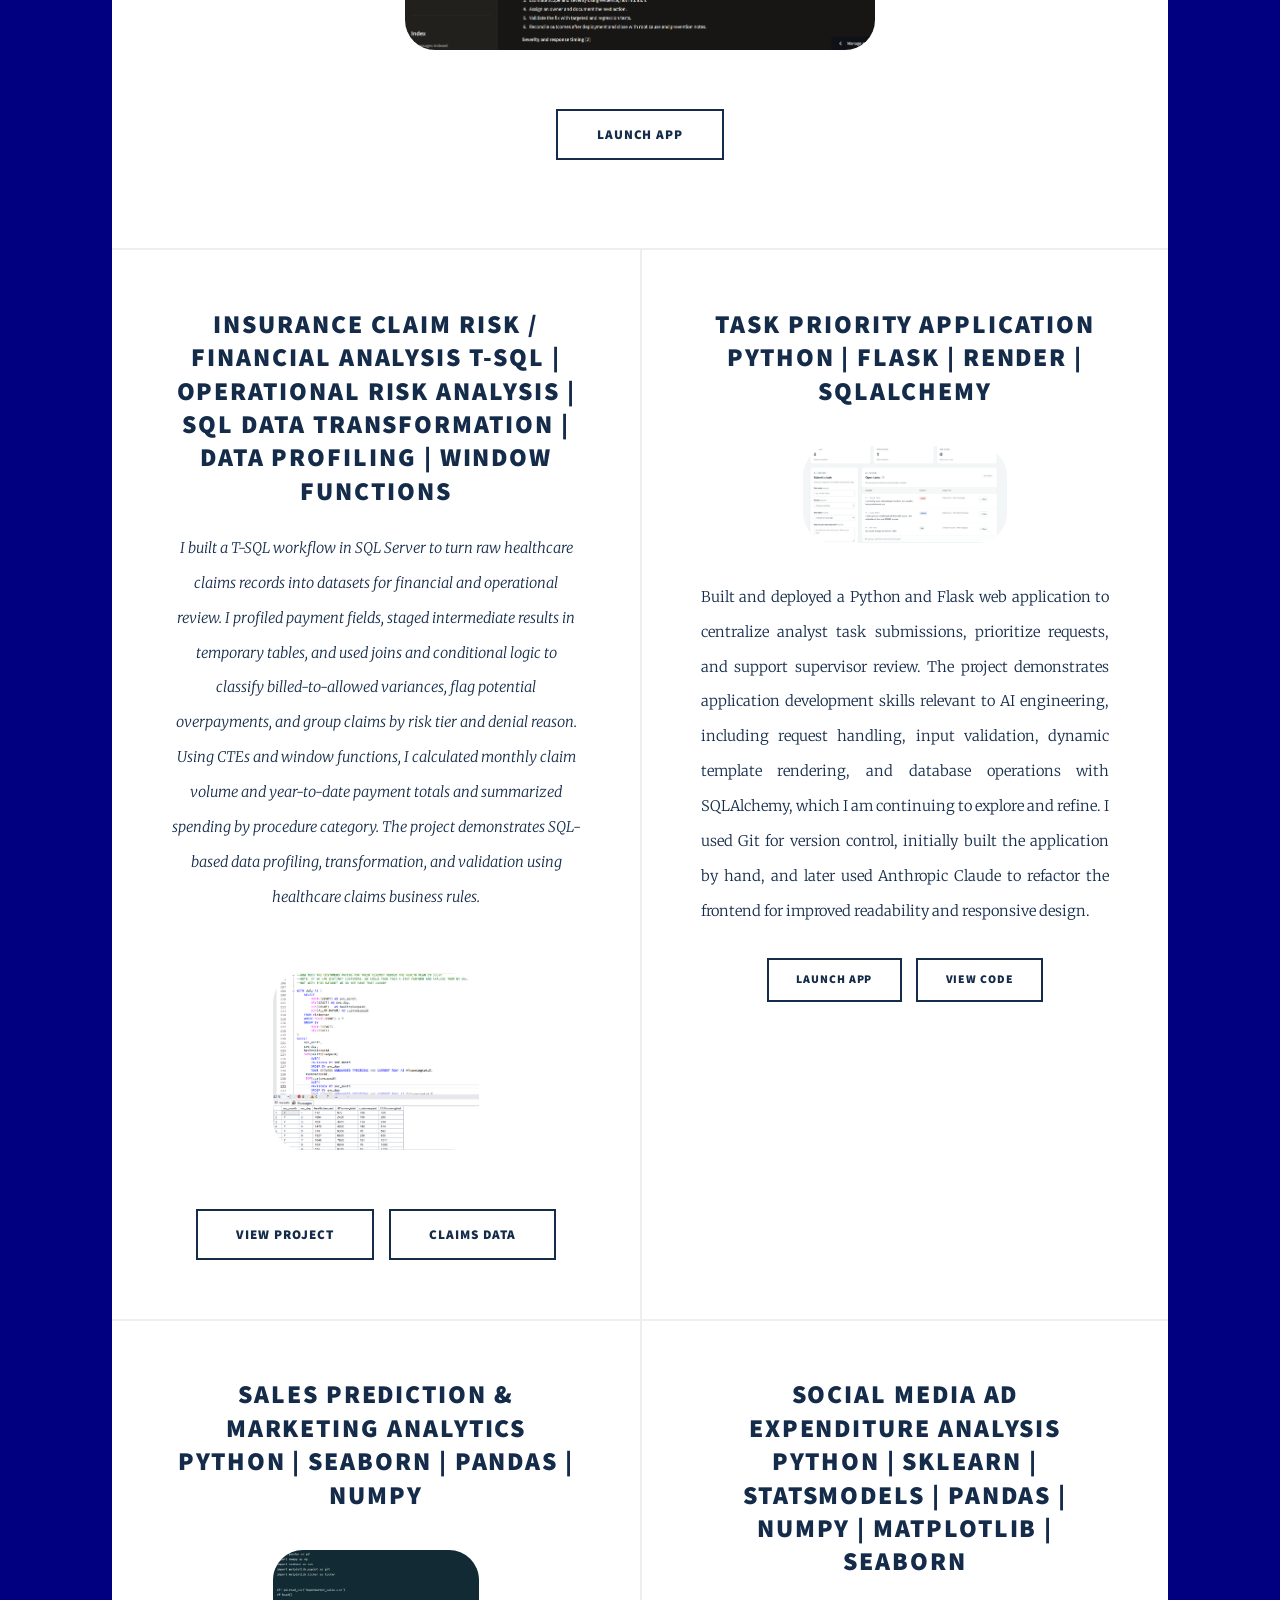
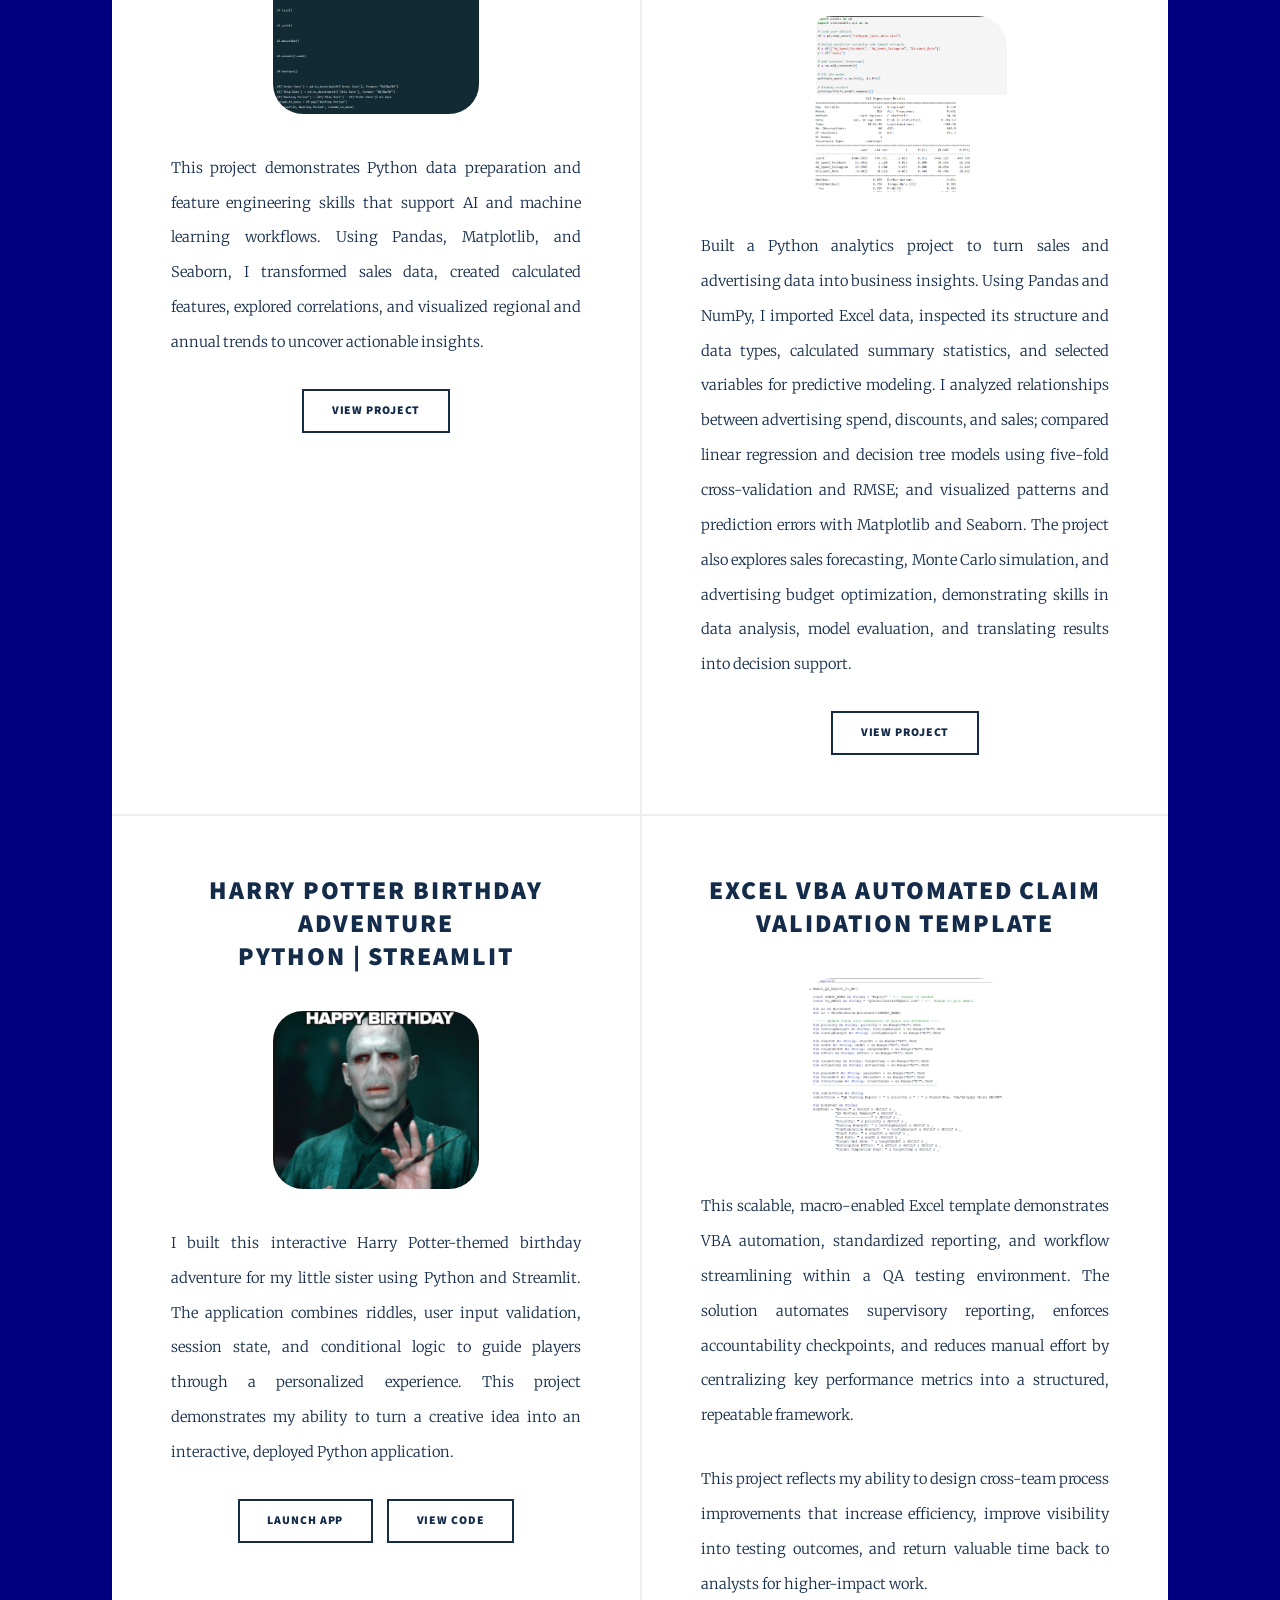
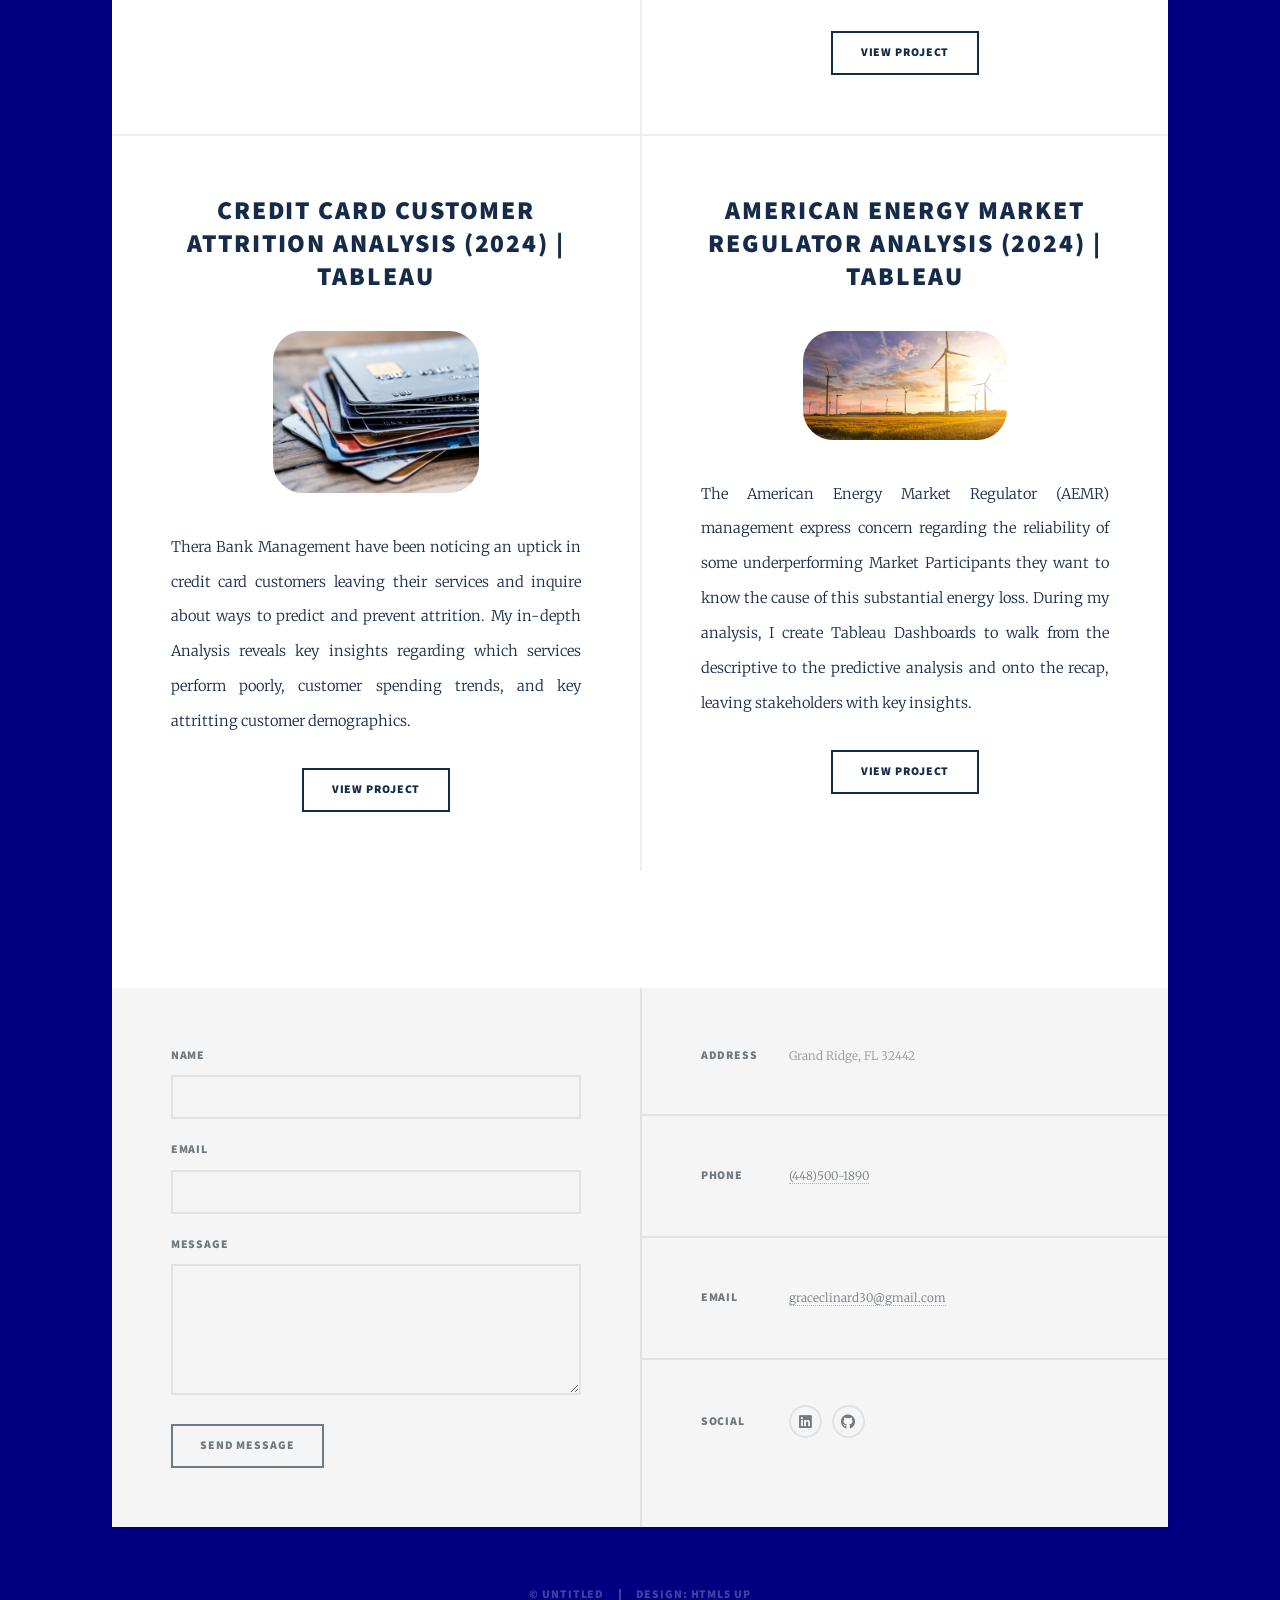
==== commit 5030e738: "Updated Description and title of SQL analysis" ====
--- a/index.html
+++ b/index.html
@@ -70,12 +70,12 @@
 							<section class="posts">
 								<article>
 									<header class="major">
-										<h2><a href="CLAIMPRAC ANALYSIS.sql">SQL Insurance Claim Risk / Financial Analysis<br />
+										<h2><a href="CLAIMPRAC ANALYSIS.sql">Insurance Claim Risk / Financial Analysis T-SQL | Operational Risk Analysis | SQL Data Transformation | Data Profiling | Window Functions<br />
 										</a></h2>
 										<p> 
-											This project models a claims risk detection framework designed to identify potential overpayments, provider overbilling patterns, duplicate claim activity, and wasted operational follow-up effort. Through time-bound analysis and procedure complexity segmentation, the solution highlights cost drivers and isolates high-risk, high-cost months using rolling paid-amount calculations. 
-											By combining business-rule logic with advanced SQL techniques — including window functions, CASE statements, CTEs, and temporary staging tables — the framework simulates how data-driven controls can enhance financial integrity, strengthen governance, and support proactive cost containment initiatives in healthcare operations.
-											The project demonstrates the intersection of technical SQL proficiency and applied medical billing expertise, showcasing how structured analytics can reduce revenue leakage, improve oversight, and enable strategic decision-making.
+											I built a T-SQL workflow in SQL Server to turn raw healthcare claims records into datasets for financial and operational review. I profiled payment fields, staged intermediate results in temporary tables,
+											and used joins and conditional logic to classify billed-to-allowed variances, flag potential overpayments, and group claims by risk tier and denial reason. Using CTEs and window functions, I calculated monthly
+											claim volume and year-to-date payment totals and summarized spending by procedure category. The project demonstrates SQL-based data profiling, transformation, and validation using healthcare claims business rules.
 										</p>
 									</header>
 									<a href="CLAIMPRAC ANALYSIS.sql" class="image main"><img src="images/Screenshot 2026-02-01 212112.png" alt="" /></a>
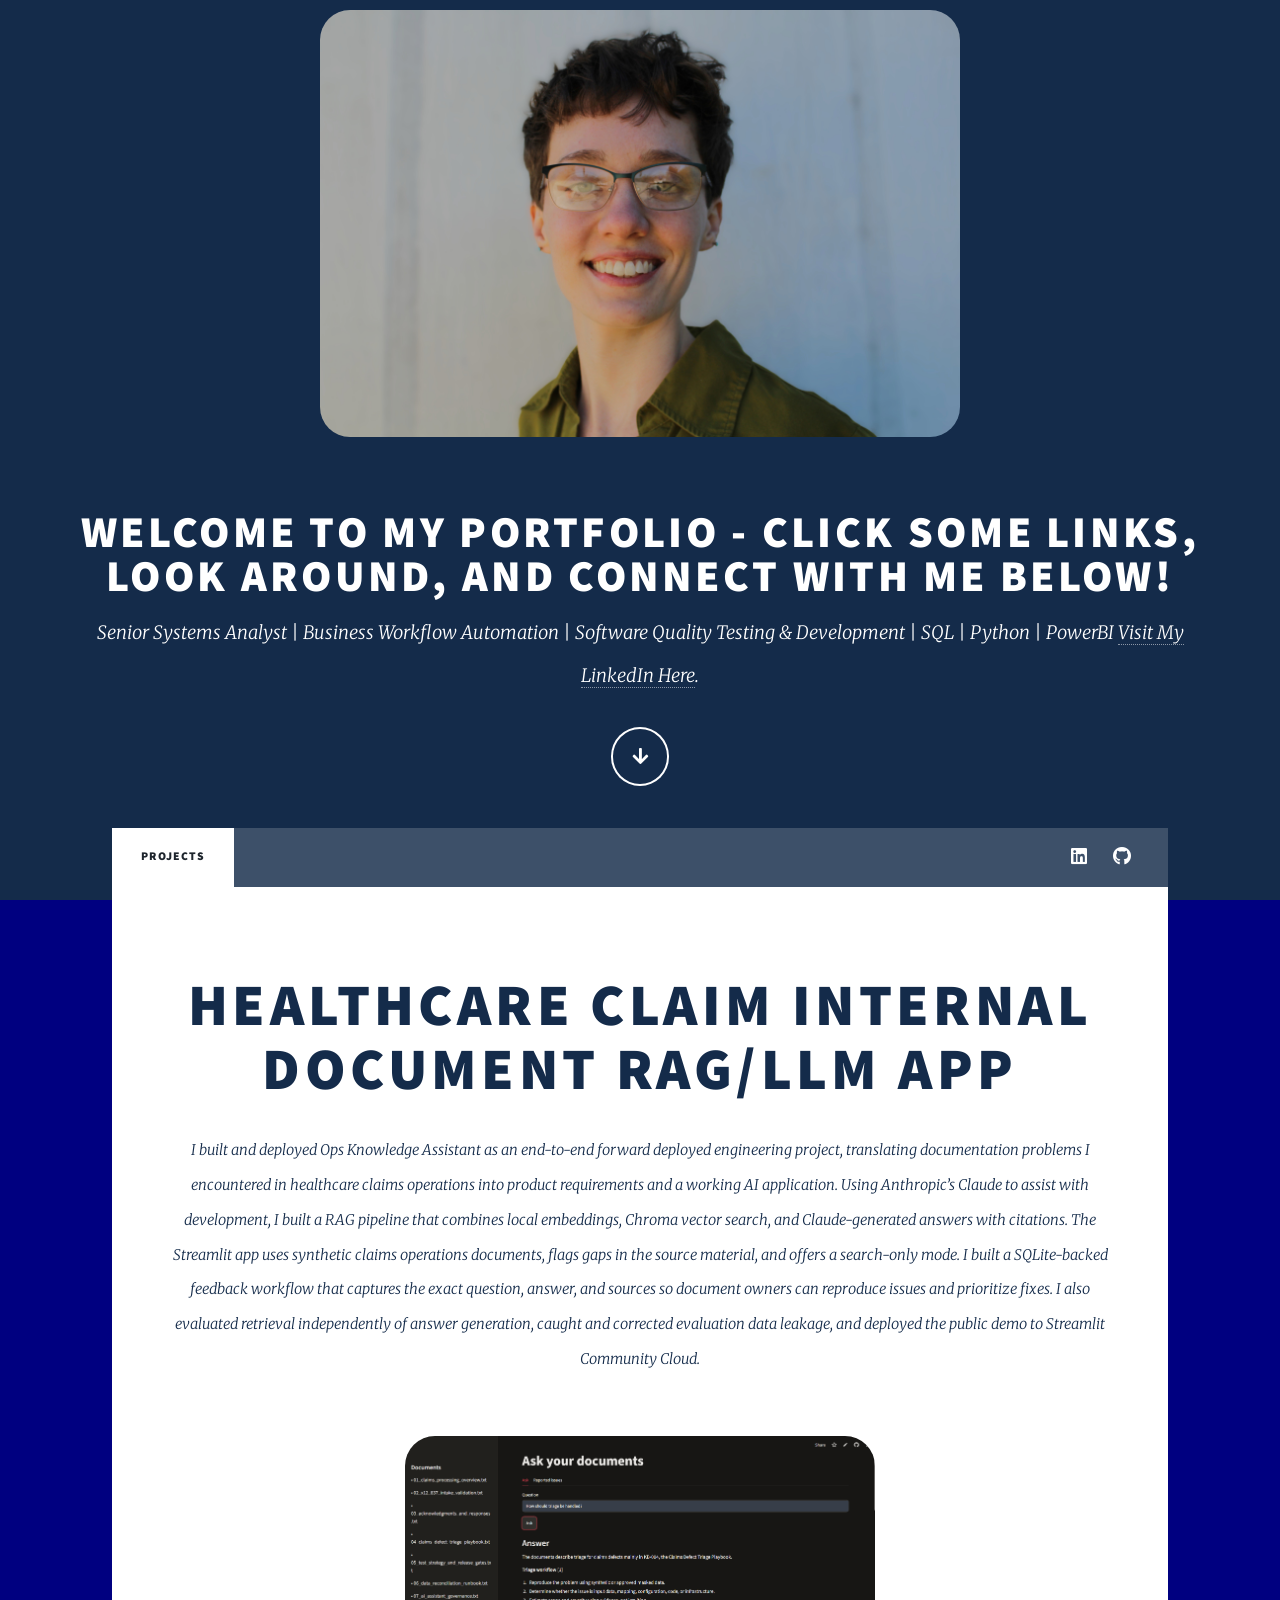
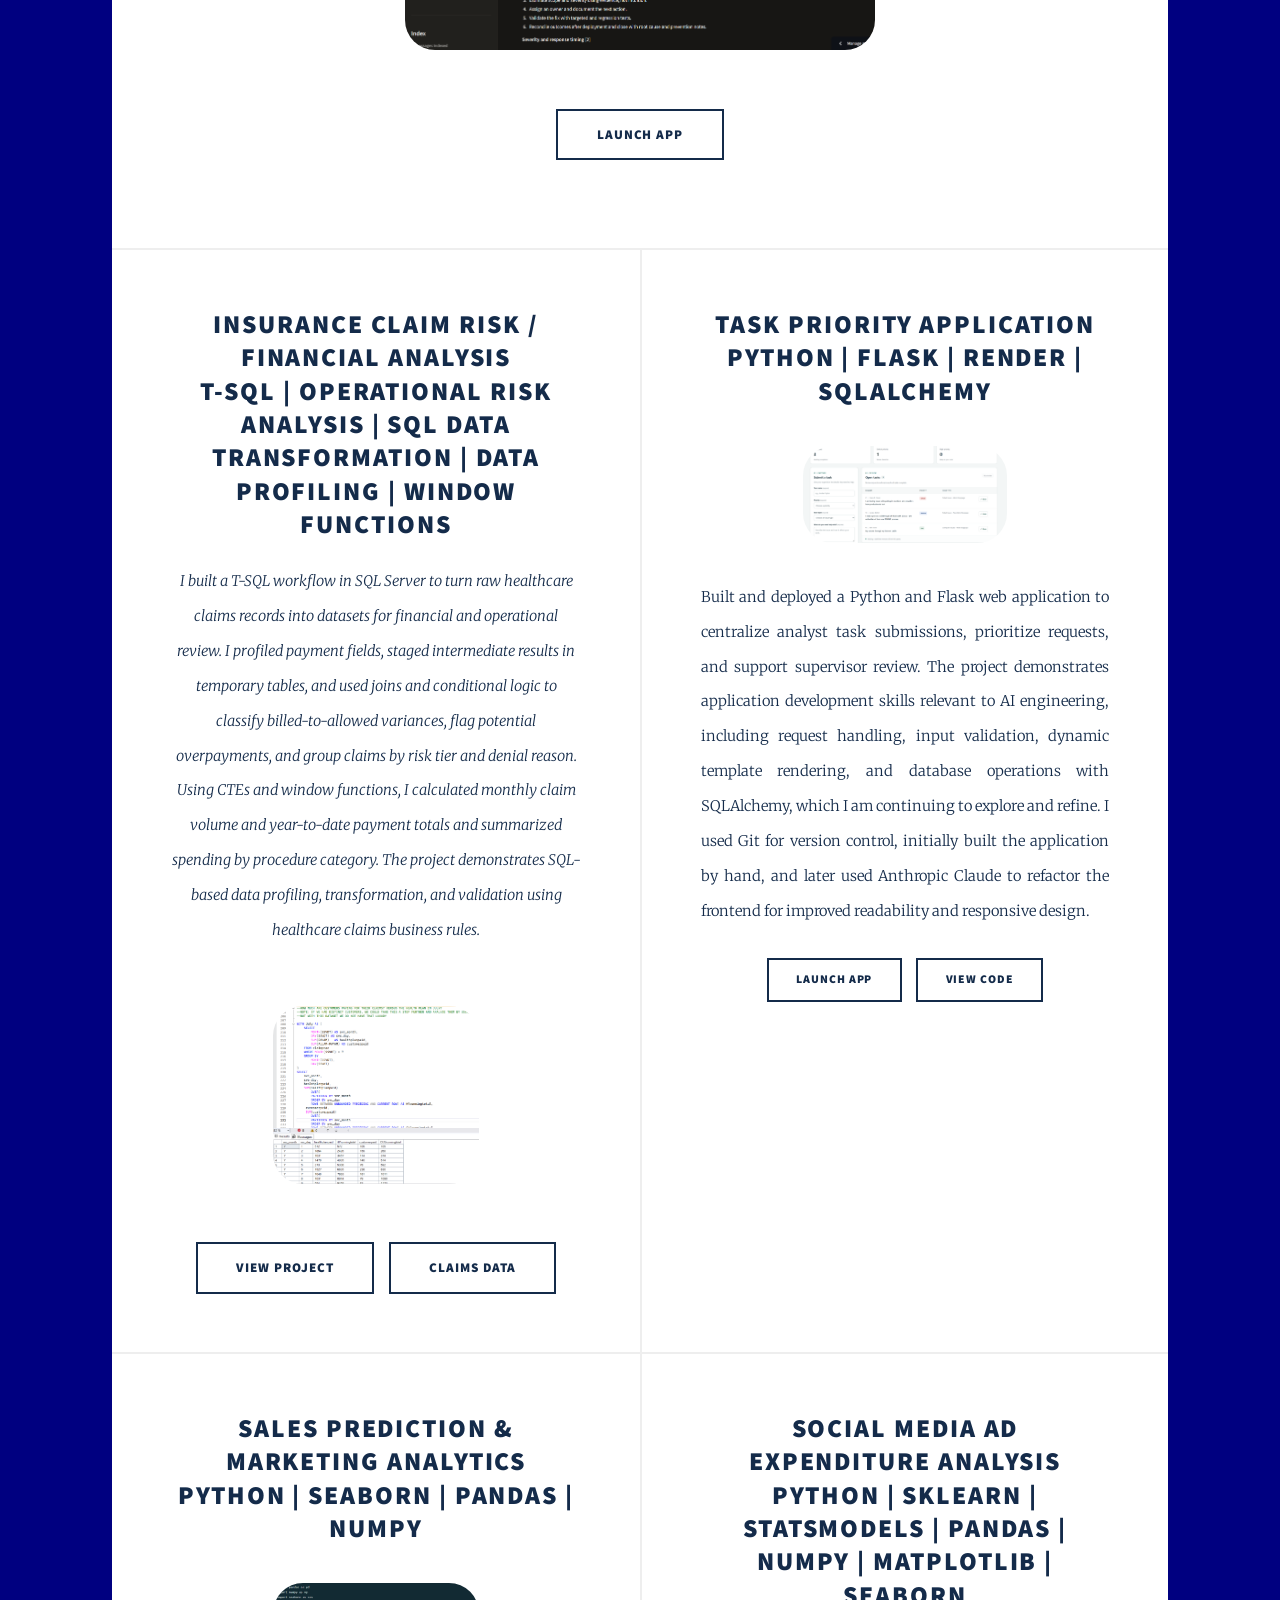
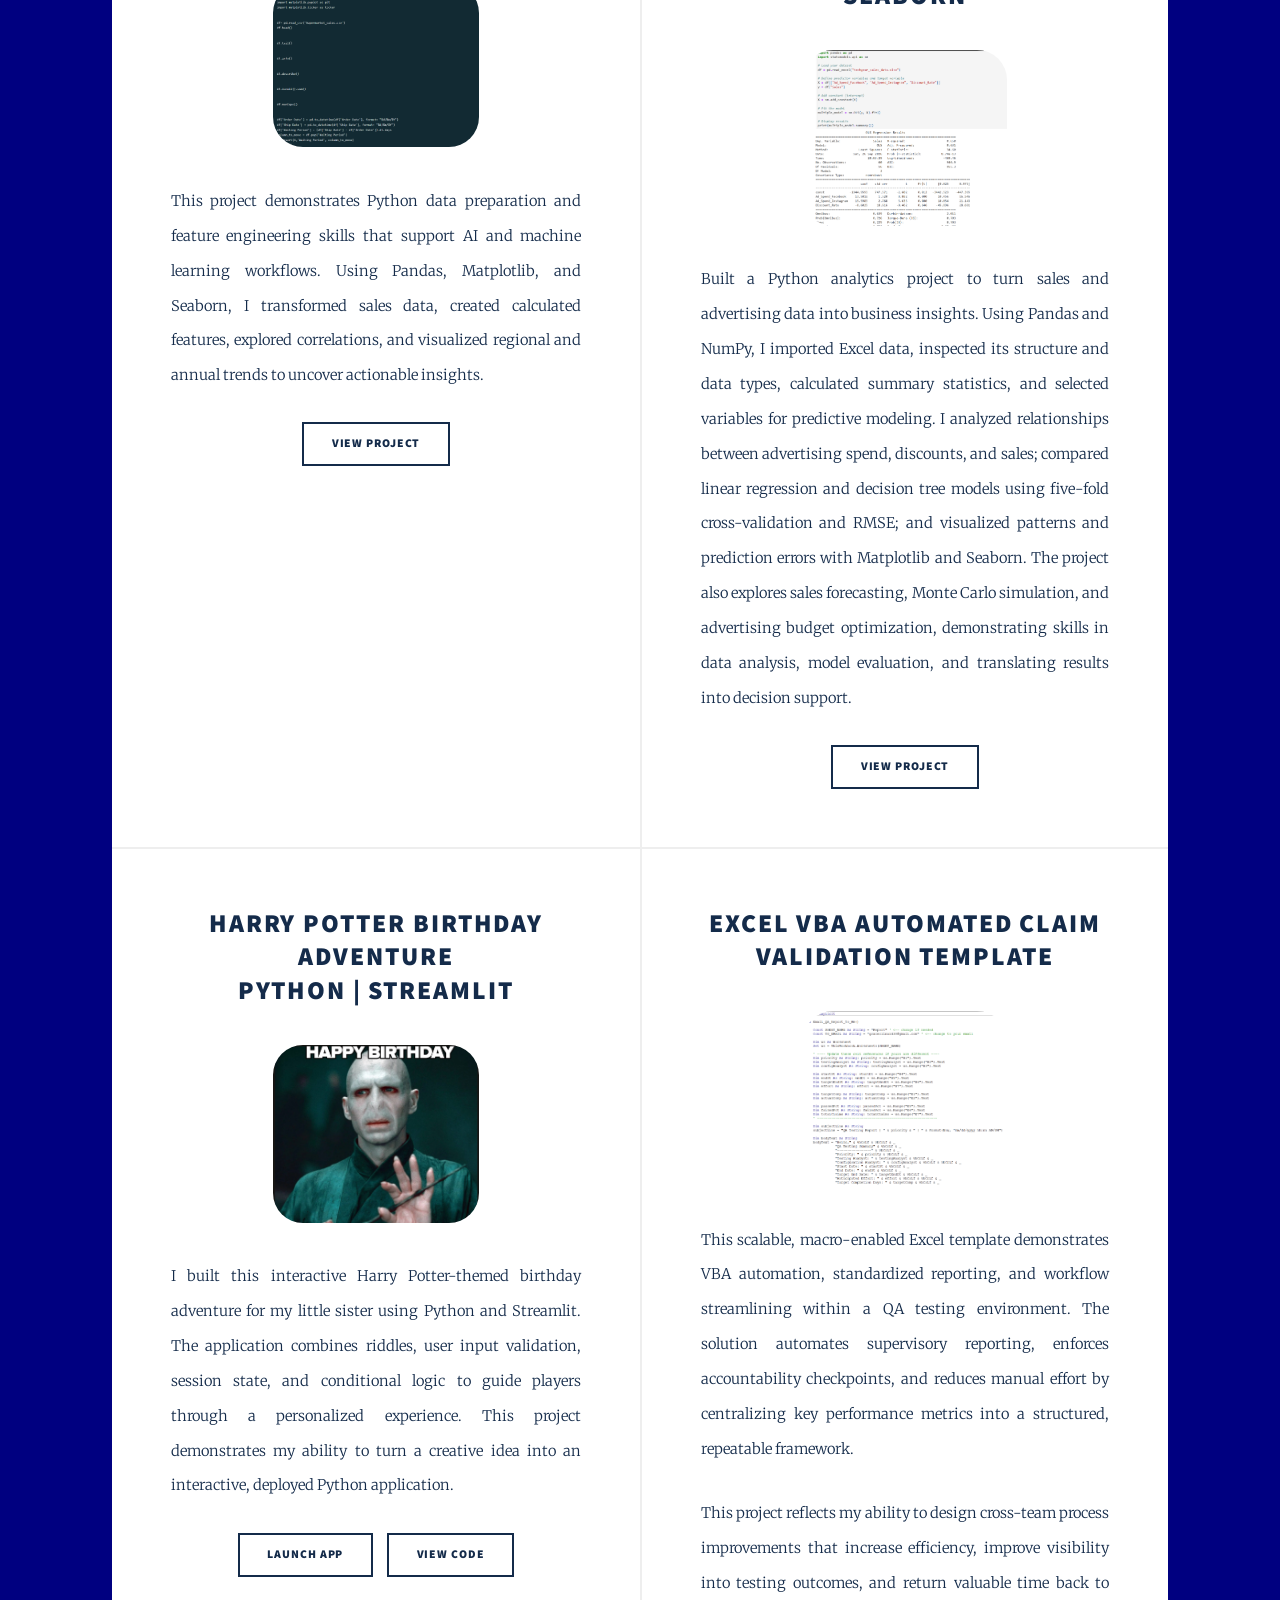
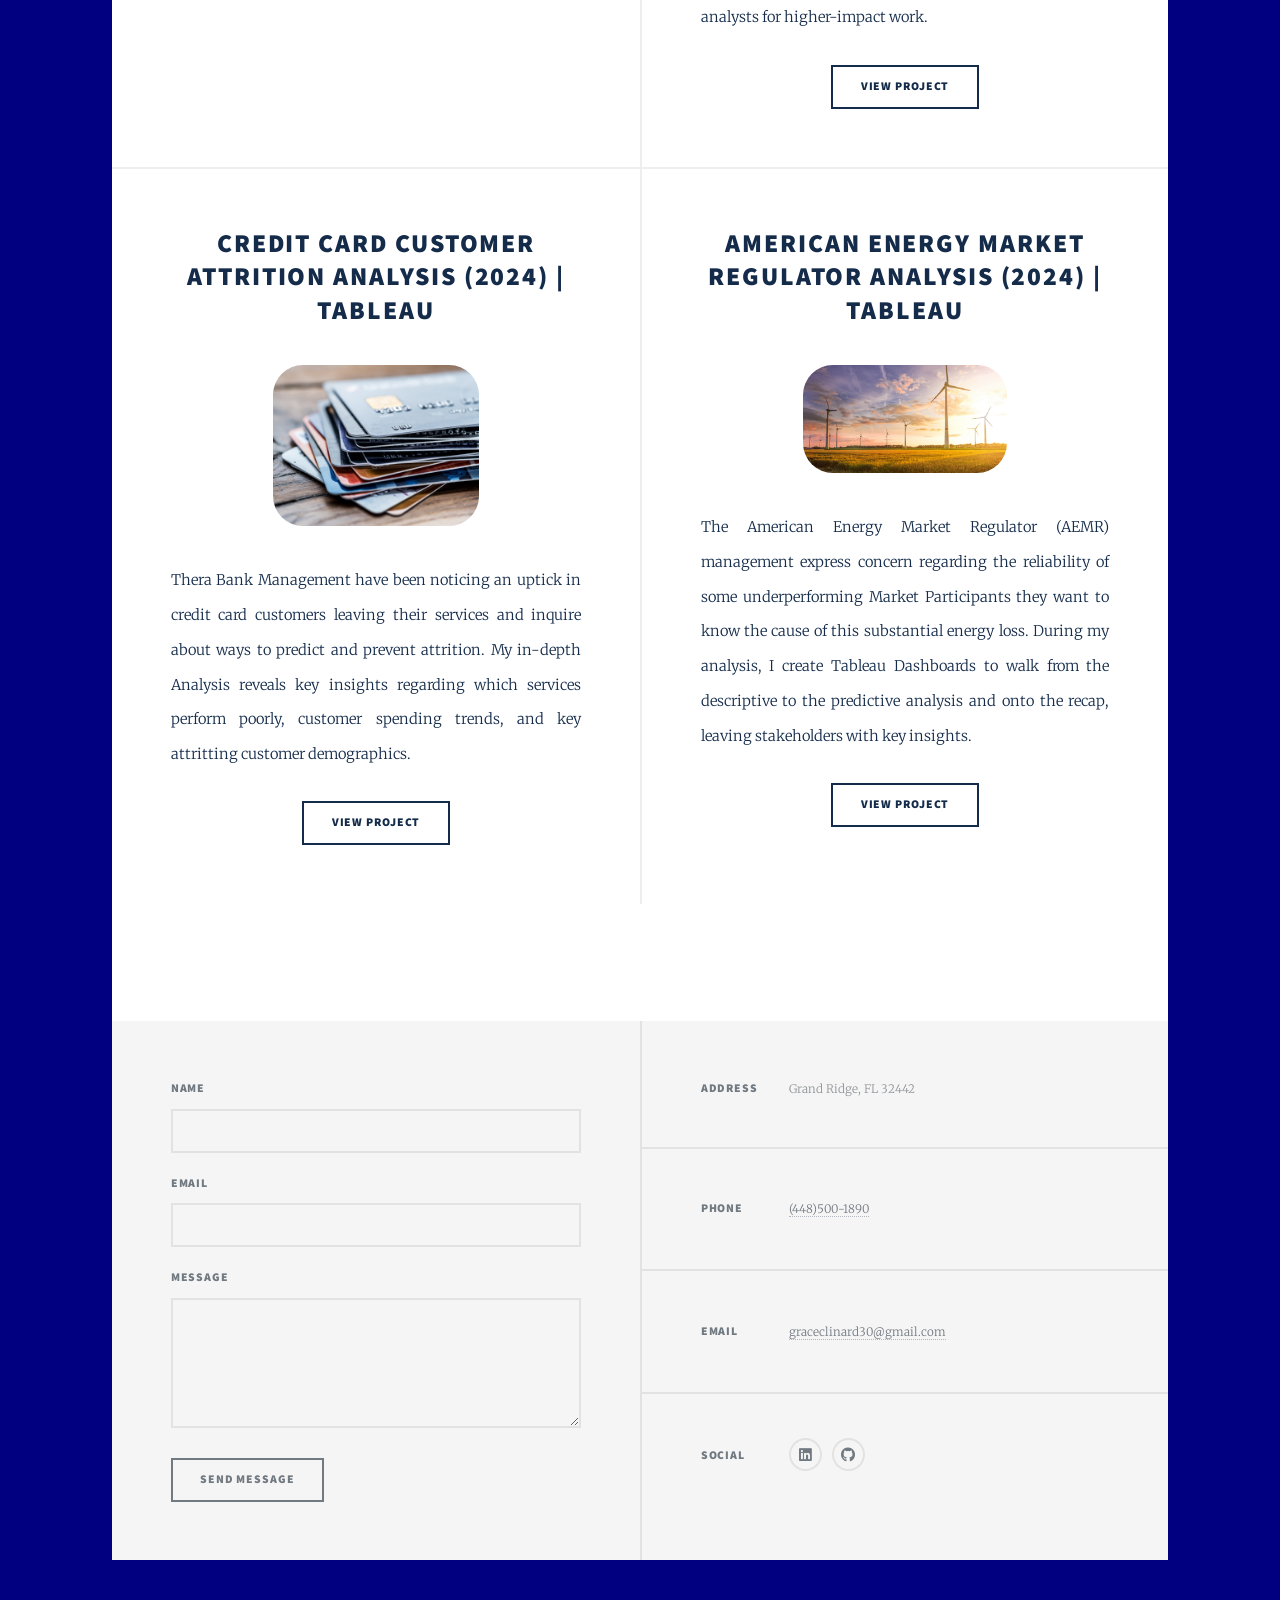
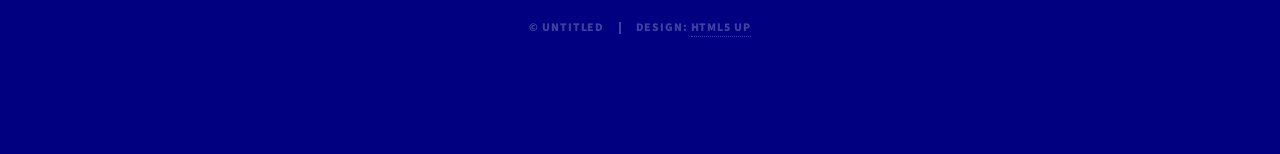
==== commit 199e0f32: "Updated structure Restored the original content of the index.html file, including the HTML structure" ====
--- a/index.html
+++ b/index.html
@@ -70,7 +70,7 @@
 							<section class="posts">
 								<article>
 									<header class="major">
-										<h2><a href="CLAIMPRAC ANALYSIS.sql">Insurance Claim Risk / Financial Analysis T-SQL | Operational Risk Analysis | SQL Data Transformation | Data Profiling | Window Functions<br />
+										<h2><a href="CLAIMPRAC ANALYSIS.sql">Insurance Claim Risk / Financial Analysis <br > T-SQL | Operational Risk Analysis | SQL Data Transformation | Data Profiling | Window Functions<br />
 										</a></h2>
 										<p> 
 											I built a T-SQL workflow in SQL Server to turn raw healthcare claims records into datasets for financial and operational review. I profiled payment fields, staged intermediate results in temporary tables,
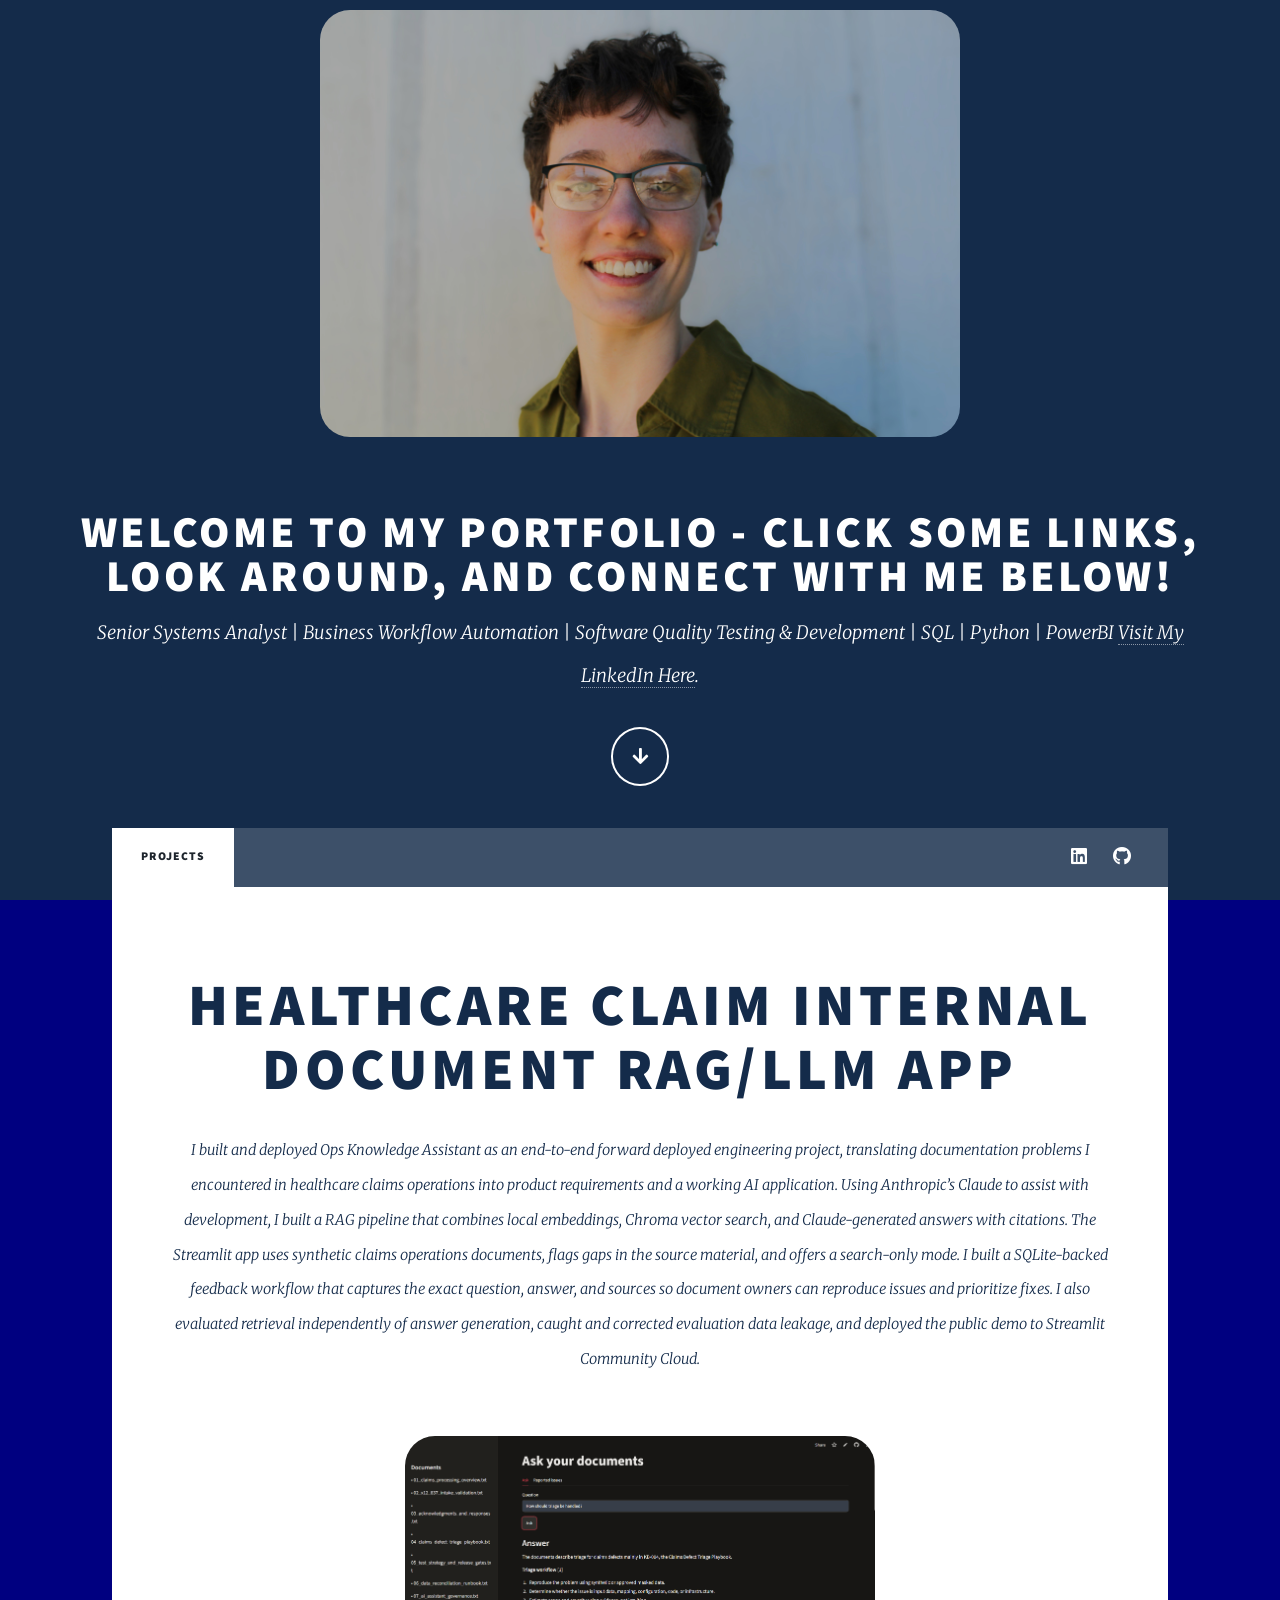
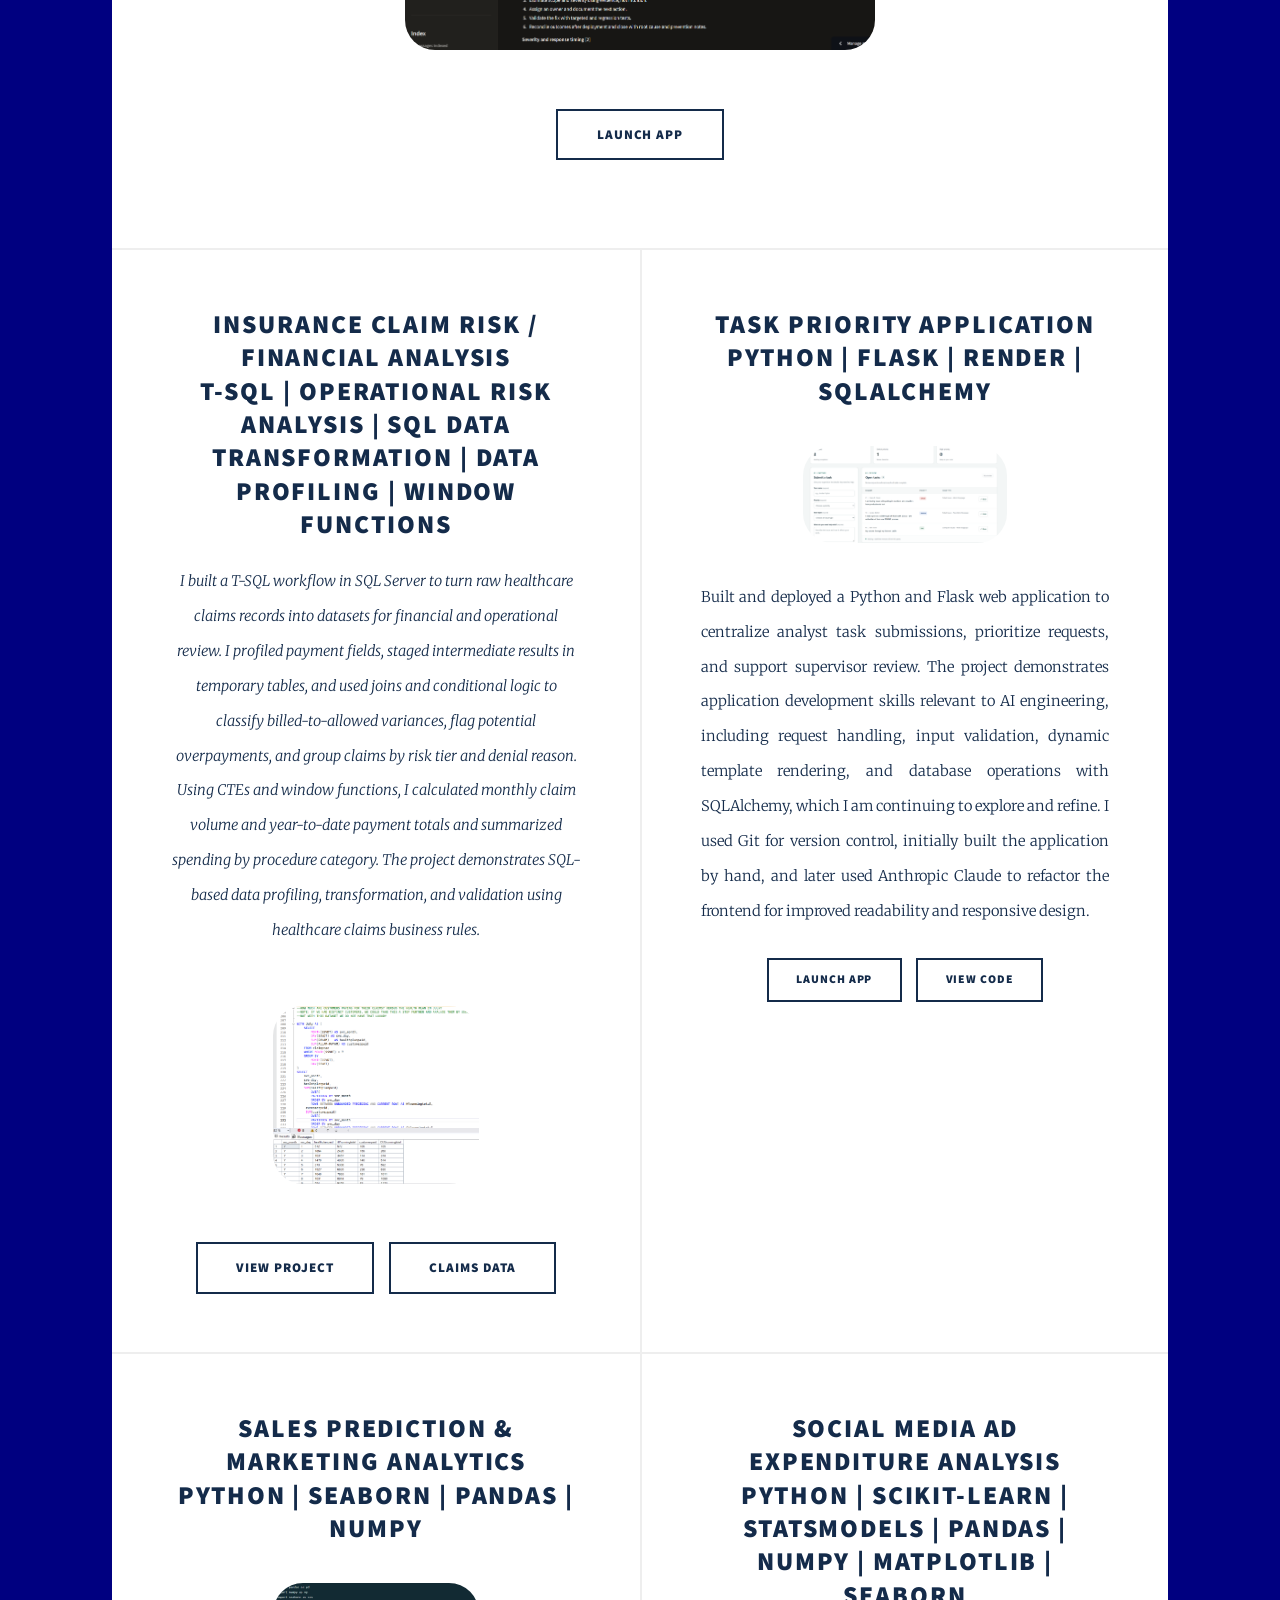
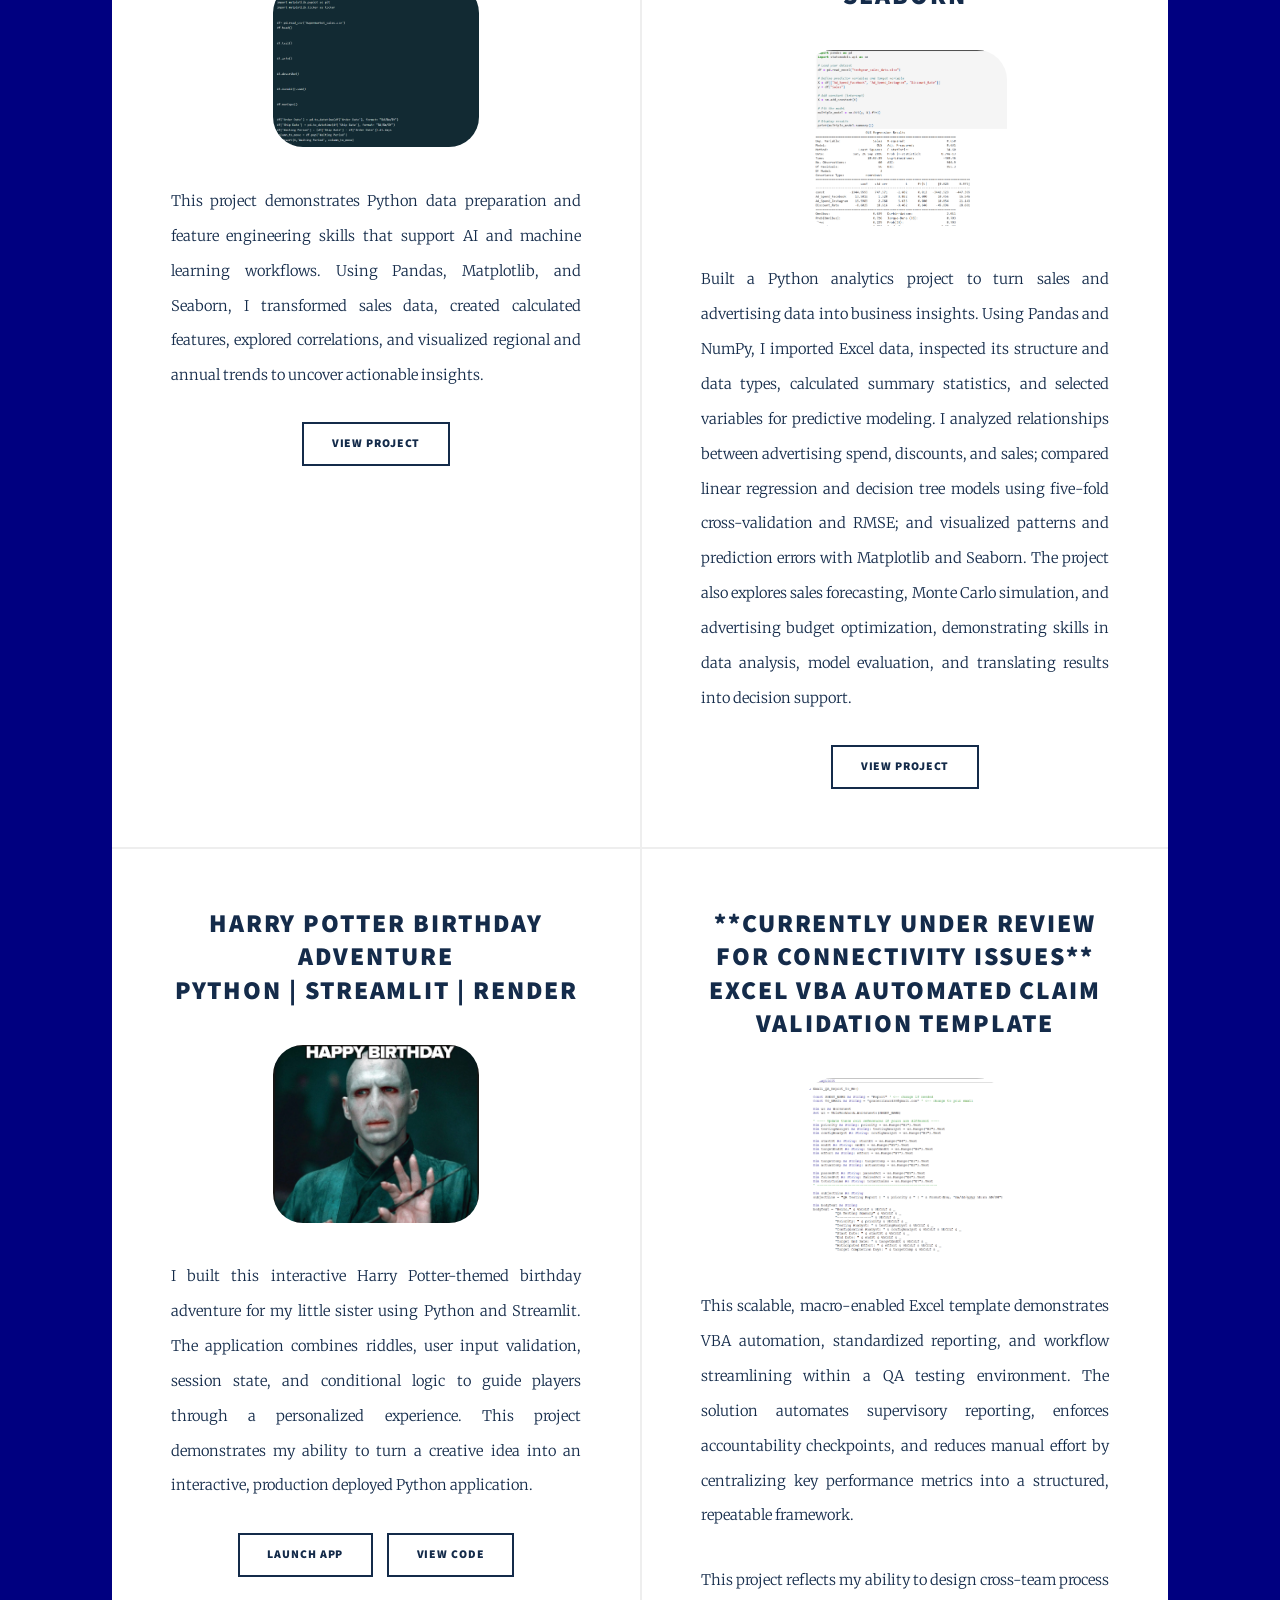
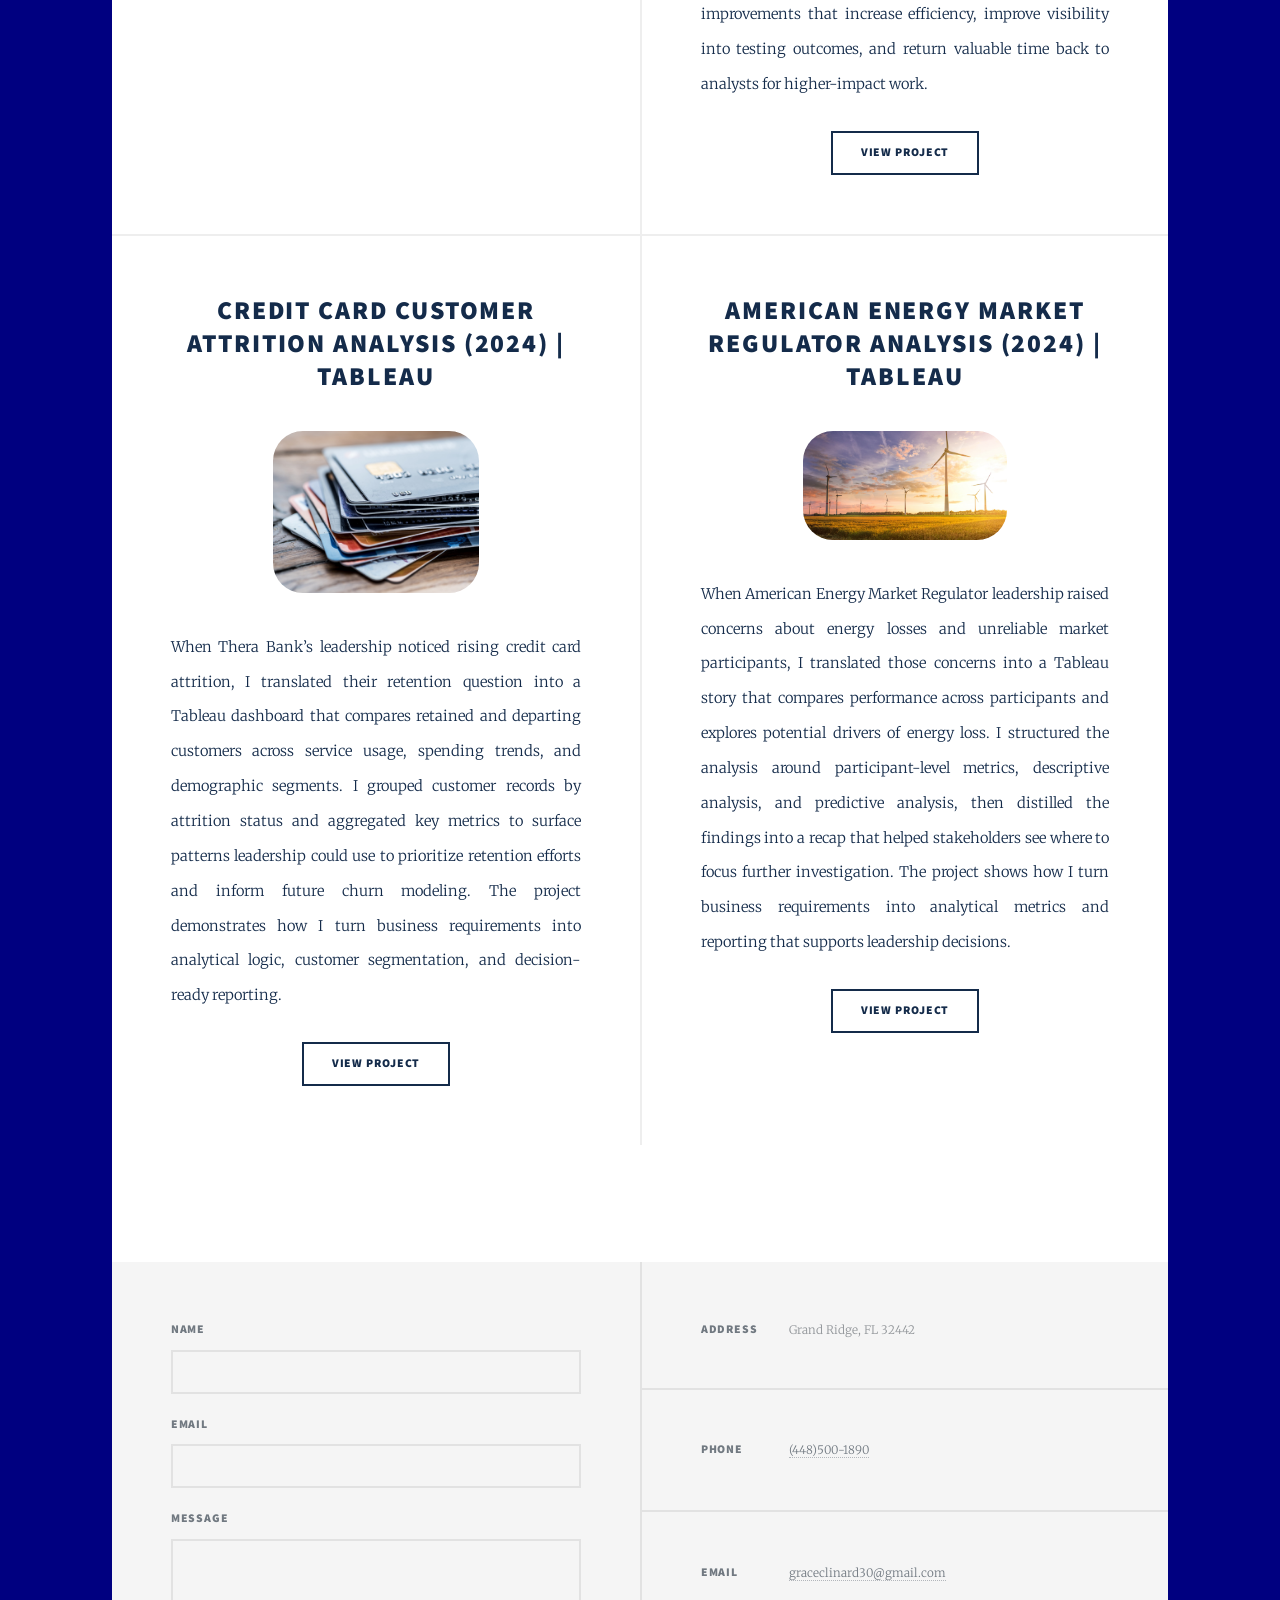
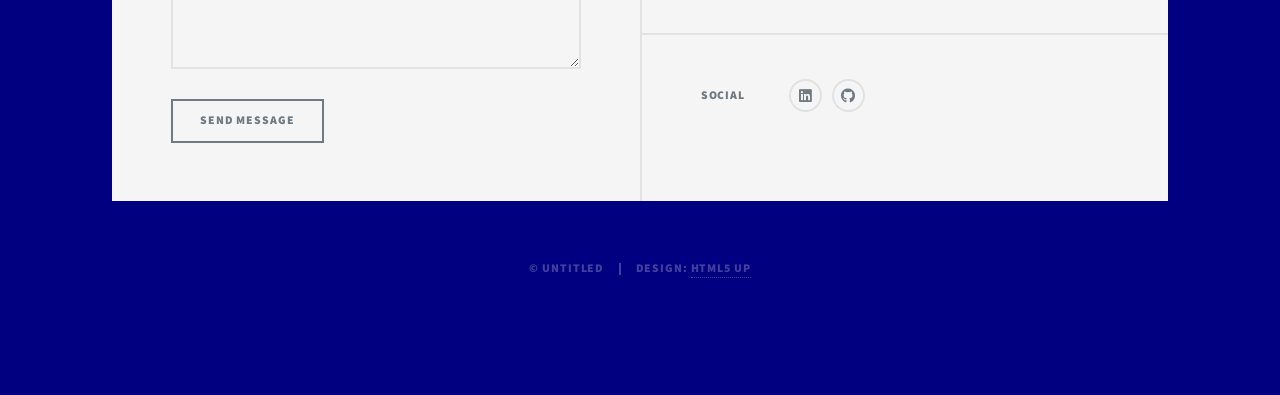
==== commit 9bdb595d: "Update some of the descriptions of projects" ====
--- a/index.html
+++ b/index.html
@@ -137,10 +137,14 @@
 								</article>
 								<article>
 									<header>
-										<h2><a href="GC_Python_Sales_Analysis.html"> Social Media Ad Expenditure Analysis <br /> Python | Sklearn | Statsmodels | Pandas | Numpy | Matplotlib | Seaborn <br />
+										<h2><a href="GC_Python_Sales_Analysis.html"> Social Media Ad Expenditure Analysis <br /> Python | Scikit-Learn | Statsmodels | Pandas | Numpy | Matplotlib | Seaborn <br />
 									</header>
 									<a href="GC_Python_Sales_Analysis.html" class="image fit"><img src="Screenshot 2026-09-26 221341.png" alt="" /></a>
-									<p> Built a Python analytics project to turn sales and advertising data into business insights. Using Pandas and NumPy, I imported Excel data, inspected its structure and data types, calculated summary statistics, and selected variables for predictive modeling. I analyzed relationships between advertising spend, discounts, and sales; compared linear regression and decision tree models using five-fold cross-validation and RMSE; and visualized patterns and prediction errors with Matplotlib and Seaborn. The project also explores sales forecasting, Monte Carlo simulation, and advertising budget optimization, demonstrating skills in data analysis, model evaluation, and translating results into decision support.</p>
+									<p> Built a Python analytics project to turn sales and advertising data into business insights. Using Pandas and NumPy, I imported Excel data, 
+										inspected its structure and data types, calculated summary statistics, and selected variables for predictive modeling. I analyzed relationships between 
+										advertising spend, discounts, and sales; compared linear regression and decision tree models using five-fold cross-validation and RMSE; and visualized patterns 
+										and prediction errors with Matplotlib and Seaborn. The project also explores sales forecasting, Monte Carlo simulation, and advertising budget optimization, 
+										demonstrating skills in data analysis, model evaluation, and translating results into decision support.</p>
 									<ul class="actions special">
 										<li><a href="GC_Python_Sales_Analysis.html" class="button">View Project</a></li>
 									</ul>
@@ -150,7 +154,7 @@
 								        <h2>
 								            <a href="https://willow-bday-app.onrender.com" target="_blank" rel="noopener">
 								                Harry Potter Birthday Adventure<br />
-								                Python | Streamlit
+								                Python | Streamlit | Render
 								            </a>
 								        </h2>
 								    </header>
@@ -169,7 +173,7 @@
 								        combines riddles, user input validation, session state, and
 								        conditional logic to guide players through a personalized
 								        experience. This project demonstrates my ability to turn a
-								        creative idea into an interactive, deployed Python application.
+								        creative idea into an interactive, production deployed Python application.
 								    </p>
 								
 								    <ul class="actions special">
@@ -193,7 +197,7 @@
 								</article>
 								<article>
 									<header>
-										<h2><a href="GraceClinard_Test_AutomationTemplate.xlsm">Excel VBA Automated Claim Validation Template<br />
+										<h2><a href="GraceClinard_Test_AutomationTemplate.xlsm">**Currently Under Review for Connectivity Issues** <br > Excel VBA Automated Claim Validation Template<br />
 										</a></h2>
 									</header>
 									<a href="GraceClinard_Test_AutomationTemplate.xlsm" class="image fit"><img src="images/Screenshot 2026-02-01 200837.png" alt="" /></a>
@@ -219,7 +223,10 @@
 										</a></h2>
 									</header>
 									<a href="https://public.tableau.com/app/profile/grace.clinard/viz/BankChurnersAnalysis_16977659662610/BankChurnersAnalysis" class="image fit"><img src="images/TheraBank_Photo.jpg" alt="" /></a>
-									<p>Thera Bank Management have been noticing an uptick in credit card customers leaving their services and inquire about ways to predict and prevent attrition. My in-depth Analysis reveals key insights regarding which services perform poorly, customer spending trends, and key attritting customer demographics.  </p>
+									<p>When Thera Bank’s leadership noticed rising credit card attrition, I translated their retention question into a Tableau dashboard that
+										compares retained and departing customers across service usage, spending trends, and demographic segments. I grouped customer records by attrition 
+										status and aggregated key metrics to surface patterns leadership could use to prioritize retention efforts and inform future churn modeling. 
+										The project demonstrates how I turn business requirements into analytical logic, customer segmentation, and decision-ready reporting.</p>
 									<ul class="actions special">
 										<li><a href="https://public.tableau.com/app/profile/grace.clinard/viz/BankChurnersAnalysis_16977659662610/BankChurnersAnalysis" class="button">View Project</a></li>
 									</ul>
@@ -229,7 +236,10 @@
 										<h2><a href="https://public.tableau.com/app/profile/grace.clinard/viz/AEMRPresentation_16931422334220/Story1"> American Energy Market Regulator Analysis (2024) | Tableau <br />
 									</header>
 									<a href="https://public.tableau.com/app/profile/grace.clinard/viz/AEMRPresentation_16931422334220/Story1" class="image fit"><img src="images/AEMR_Photo.jpg" alt="" /></a>
-									<p>The American Energy Market Regulator (AEMR) management express concern regarding the reliability of some underperforming Market Participants they want to know the cause of this substantial energy loss. During my analysis, I create Tableau Dashboards to walk from the descriptive to the predictive analysis and onto the recap, leaving stakeholders with key insights. </p>
+									<p>When American Energy Market Regulator leadership raised concerns about energy losses and unreliable market participants, I translated those concerns into a Tableau 
+										story that compares performance across participants and explores potential drivers of energy loss. I structured the analysis around participant-level metrics, 
+										descriptive analysis, and predictive analysis, then distilled the findings into a recap that helped stakeholders see where to focus further investigation. 
+										The project shows how I turn business requirements into analytical metrics and reporting that supports leadership decisions. </p>
 									<ul class="actions special">
 										<li><a href="https://public.tableau.com/app/profile/grace.clinard/viz/AEMRPresentation_16931422334220/Story1" class="button">View Project</a></li>
 									</ul>
